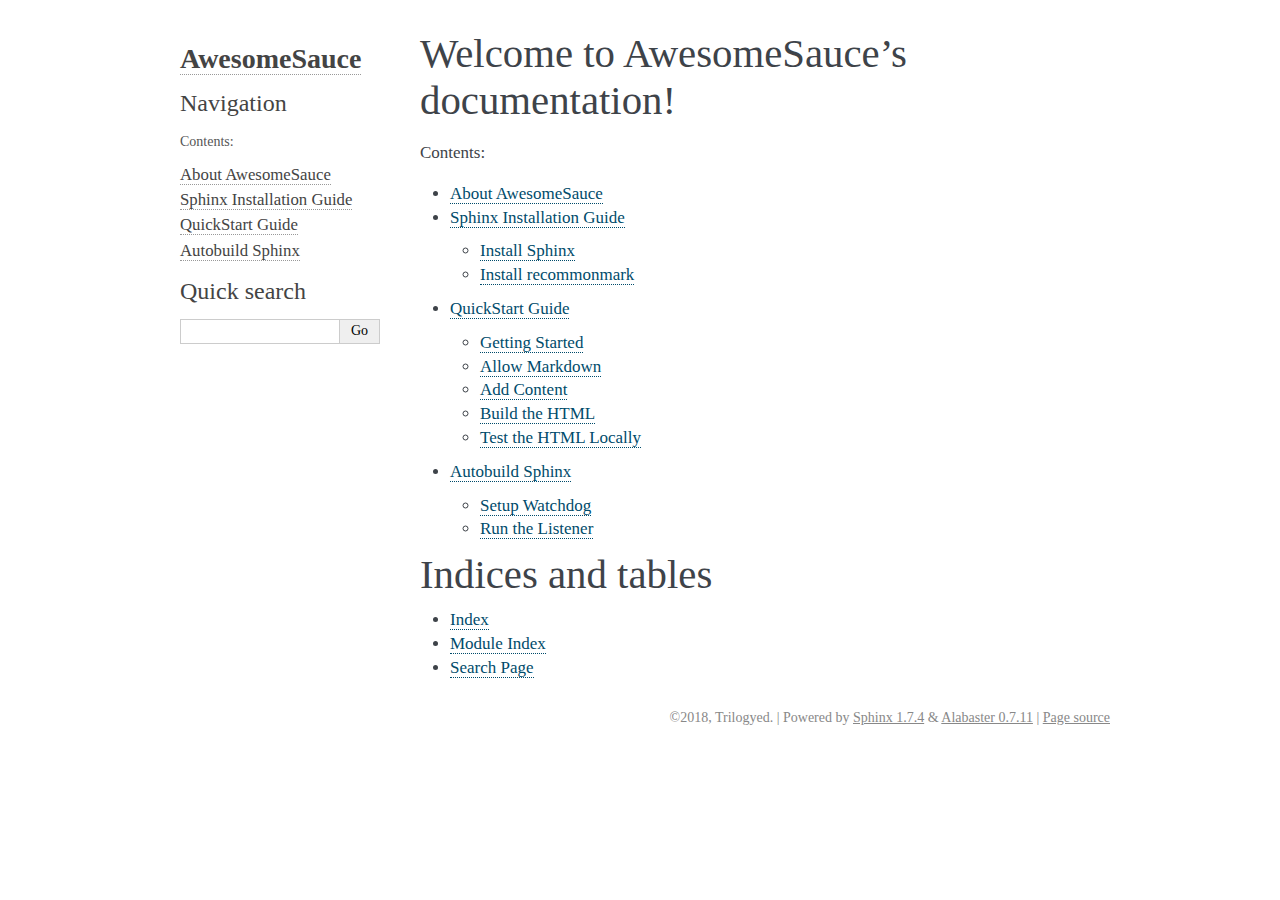
==== _build/html/index.html @ b3349e6d "Switched back to alabster theme" ====
<!DOCTYPE html PUBLIC "-//W3C//DTD XHTML 1.0 Transitional//EN"
  "http://www.w3.org/TR/xhtml1/DTD/xhtml1-transitional.dtd">

<html xmlns="http://www.w3.org/1999/xhtml">
  <head>
    <meta http-equiv="X-UA-Compatible" content="IE=Edge" />
    <meta http-equiv="Content-Type" content="text/html; charset=utf-8" />
    <title>Welcome to AwesomeSauce’s documentation! &#8212; AwesomeSauce 1.0.0 documentation</title>
    <link rel="stylesheet" href="_static/alabaster.css" type="text/css" />
    <link rel="stylesheet" href="_static/pygments.css" type="text/css" />
    <script type="text/javascript" src="_static/documentation_options.js"></script>
    <script type="text/javascript" src="_static/jquery.js"></script>
    <script type="text/javascript" src="_static/underscore.js"></script>
    <script type="text/javascript" src="_static/doctools.js"></script>
    <link rel="index" title="Index" href="genindex.html" />
    <link rel="search" title="Search" href="search.html" />
    <link rel="next" title="About AwesomeSauce" href="README.html" />
   
  <link rel="stylesheet" href="_static/custom.css" type="text/css" />
  
  
  <meta name="viewport" content="width=device-width, initial-scale=0.9, maximum-scale=0.9" />

  </head><body>
  

    <div class="document">
      <div class="documentwrapper">
        <div class="bodywrapper">
          

          <div class="body" role="main">
            
  <div class="section" id="welcome-to-awesomesauce-s-documentation">
<h1>Welcome to AwesomeSauce’s documentation!<a class="headerlink" href="#welcome-to-awesomesauce-s-documentation" title="Permalink to this headline">¶</a></h1>
<div class="toctree-wrapper compound">
<p class="caption"><span class="caption-text">Contents:</span></p>
<ul>
<li class="toctree-l1"><a class="reference internal" href="README.html">About AwesomeSauce</a></li>
<li class="toctree-l1"><a class="reference internal" href="usage/installation.html">Sphinx Installation Guide</a><ul>
<li class="toctree-l2"><a class="reference internal" href="usage/installation.html#install-sphinx">Install Sphinx</a></li>
<li class="toctree-l2"><a class="reference internal" href="usage/installation.html#install-recommonmark">Install recommonmark</a></li>
</ul>
</li>
<li class="toctree-l1"><a class="reference internal" href="usage/quickstart.html">QuickStart Guide</a><ul>
<li class="toctree-l2"><a class="reference internal" href="usage/quickstart.html#getting-started">Getting Started</a></li>
<li class="toctree-l2"><a class="reference internal" href="usage/quickstart.html#allow-markdown">Allow Markdown</a></li>
<li class="toctree-l2"><a class="reference internal" href="usage/quickstart.html#add-content">Add Content</a></li>
<li class="toctree-l2"><a class="reference internal" href="usage/quickstart.html#build-the-html">Build the HTML</a></li>
<li class="toctree-l2"><a class="reference internal" href="usage/quickstart.html#test-the-html-locally">Test the HTML Locally</a></li>
</ul>
</li>
<li class="toctree-l1"><a class="reference internal" href="usage/autobuild.html">Autobuild Sphinx</a><ul>
<li class="toctree-l2"><a class="reference internal" href="usage/autobuild.html#setup-watchdog">Setup Watchdog</a></li>
<li class="toctree-l2"><a class="reference internal" href="usage/autobuild.html#run-the-listener">Run the Listener</a></li>
</ul>
</li>
</ul>
</div>
</div>
<div class="section" id="indices-and-tables">
<h1>Indices and tables<a class="headerlink" href="#indices-and-tables" title="Permalink to this headline">¶</a></h1>
<ul class="simple">
<li><a class="reference internal" href="genindex.html"><span class="std std-ref">Index</span></a></li>
<li><a class="reference internal" href="py-modindex.html"><span class="std std-ref">Module Index</span></a></li>
<li><a class="reference internal" href="search.html"><span class="std std-ref">Search Page</span></a></li>
</ul>
</div>


          </div>
          
        </div>
      </div>
      <div class="sphinxsidebar" role="navigation" aria-label="main navigation">
        <div class="sphinxsidebarwrapper">
<h1 class="logo"><a href="#">AwesomeSauce</a></h1>








<h3>Navigation</h3>
<p class="caption"><span class="caption-text">Contents:</span></p>
<ul>
<li class="toctree-l1"><a class="reference internal" href="README.html">About AwesomeSauce</a></li>
<li class="toctree-l1"><a class="reference internal" href="usage/installation.html">Sphinx Installation Guide</a></li>
<li class="toctree-l1"><a class="reference internal" href="usage/quickstart.html">QuickStart Guide</a></li>
<li class="toctree-l1"><a class="reference internal" href="usage/autobuild.html">Autobuild Sphinx</a></li>
</ul>

<div class="relations">
<h3>Related Topics</h3>
<ul>
  <li><a href="#">Documentation overview</a><ul>
      <li>Next: <a href="README.html" title="next chapter">About AwesomeSauce</a></li>
  </ul></li>
</ul>
</div>
<div id="searchbox" style="display: none" role="search">
  <h3>Quick search</h3>
    <div class="searchformwrapper">
    <form class="search" action="search.html" method="get">
      <input type="text" name="q" />
      <input type="submit" value="Go" />
      <input type="hidden" name="check_keywords" value="yes" />
      <input type="hidden" name="area" value="default" />
    </form>
    </div>
</div>
<script type="text/javascript">$('#searchbox').show(0);</script>
        </div>
      </div>
      <div class="clearer"></div>
    </div>
    <div class="footer">
      &copy;2018, Trilogyed.
      
      |
      Powered by <a href="http://sphinx-doc.org/">Sphinx 1.7.4</a>
      &amp; <a href="https://github.com/bitprophet/alabaster">Alabaster 0.7.11</a>
      
      |
      <a href="_sources/index.rst.txt"
          rel="nofollow">Page source</a>
    </div>

    

    
  </body>
</html>
---- _build/html/_static/alabaster.css ----
@import url("basic.css");

/* -- page layout ----------------------------------------------------------- */

body {
    font-family: Georgia, serif;
    font-size: 17px;
    background-color: #fff;
    color: #000;
    margin: 0;
    padding: 0;
}


div.document {
    width: 940px;
    margin: 30px auto 0 auto;
}

div.documentwrapper {
    float: left;
    width: 100%;
}

div.bodywrapper {
    margin: 0 0 0 220px;
}

div.sphinxsidebar {
    width: 220px;
    font-size: 14px;
    line-height: 1.5;
}

hr {
    border: 1px solid #B1B4B6;
}

div.body {
    background-color: #fff;
    color: #3E4349;
    padding: 0 30px 0 30px;
}

div.body > .section {
    text-align: left;
}

div.footer {
    width: 940px;
    margin: 20px auto 30px auto;
    font-size: 14px;
    color: #888;
    text-align: right;
}

div.footer a {
    color: #888;
}

p.caption {
    font-family: inherit;
    font-size: inherit;
}


div.relations {
    display: none;
}


div.sphinxsidebar a {
    color: #444;
    text-decoration: none;
    border-bottom: 1px dotted #999;
}

div.sphinxsidebar a:hover {
    border-bottom: 1px solid #999;
}

div.sphinxsidebarwrapper {
    padding: 18px 10px;
}

div.sphinxsidebarwrapper p.logo {
    padding: 0;
    margin: -10px 0 0 0px;
    text-align: center;
}

div.sphinxsidebarwrapper h1.logo {
    margin-top: -10px;
    text-align: center;
    margin-bottom: 5px;
    text-align: left;
}

div.sphinxsidebarwrapper h1.logo-name {
    margin-top: 0px;
}

div.sphinxsidebarwrapper p.blurb {
    margin-top: 0;
    font-style: normal;
}

div.sphinxsidebar h3,
div.sphinxsidebar h4 {
    font-family: Georgia, serif;
    color: #444;
    font-size: 24px;
    font-weight: normal;
    margin: 0 0 5px 0;
    padding: 0;
}

div.sphinxsidebar h4 {
    font-size: 20px;
}

div.sphinxsidebar h3 a {
    color: #444;
}

div.sphinxsidebar p.logo a,
div.sphinxsidebar h3 a,
div.sphinxsidebar p.logo a:hover,
div.sphinxsidebar h3 a:hover {
    border: none;
}

div.sphinxsidebar p {
    color: #555;
    margin: 10px 0;
}

div.sphinxsidebar ul {
    margin: 10px 0;
    padding: 0;
    color: #000;
}

div.sphinxsidebar ul li.toctree-l1 > a {
    font-size: 120%;
}

div.sphinxsidebar ul li.toctree-l2 > a {
    font-size: 110%;
}

div.sphinxsidebar input {
    border: 1px solid #CCC;
    font-family: Georgia, serif;
    font-size: 1em;
}

div.sphinxsidebar hr {
    border: none;
    height: 1px;
    color: #AAA;
    background: #AAA;

    text-align: left;
    margin-left: 0;
    width: 50%;
}

/* -- body styles ----------------------------------------------------------- */

a {
    color: #004B6B;
    text-decoration: underline;
}

a:hover {
    color: #6D4100;
    text-decoration: underline;
}

div.body h1,
div.body h2,
div.body h3,
div.body h4,
div.body h5,
div.body h6 {
    font-family: Georgia, serif;
    font-weight: normal;
    margin: 30px 0px 10px 0px;
    padding: 0;
}

div.body h1 { margin-top: 0; padding-top: 0; font-size: 240%; }
div.body h2 { font-size: 180%; }
div.body h3 { font-size: 150%; }
div.body h4 { font-size: 130%; }
div.body h5 { font-size: 100%; }
div.body h6 { font-size: 100%; }

a.headerlink {
    color: #DDD;
    padding: 0 4px;
    text-decoration: none;
}

a.headerlink:hover {
    color: #444;
    background: #EAEAEA;
}

div.body p, div.body dd, div.body li {
    line-height: 1.4em;
}

div.admonition {
    margin: 20px 0px;
    padding: 10px 30px;
    background-color: #EEE;
    border: 1px solid #CCC;
}

div.admonition tt.xref, div.admonition code.xref, div.admonition a tt {
    background-color: #FBFBFB;
    border-bottom: 1px solid #fafafa;
}

div.admonition p.admonition-title {
    font-family: Georgia, serif;
    font-weight: normal;
    font-size: 24px;
    margin: 0 0 10px 0;
    padding: 0;
    line-height: 1;
}

div.admonition p.last {
    margin-bottom: 0;
}

div.highlight {
    background-color: #fff;
}

dt:target, .highlight {
    background: #FAF3E8;
}

div.warning {
    background-color: #FCC;
    border: 1px solid #FAA;
}

div.danger {
    background-color: #FCC;
    border: 1px solid #FAA;
    -moz-box-shadow: 2px 2px 4px #D52C2C;
    -webkit-box-shadow: 2px 2px 4px #D52C2C;
    box-shadow: 2px 2px 4px #D52C2C;
}

div.error {
    background-color: #FCC;
    border: 1px solid #FAA;
    -moz-box-shadow: 2px 2px 4px #D52C2C;
    -webkit-box-shadow: 2px 2px 4px #D52C2C;
    box-shadow: 2px 2px 4px #D52C2C;
}

div.caution {
    background-color: #FCC;
    border: 1px solid #FAA;
}

div.attention {
    background-color: #FCC;
    border: 1px solid #FAA;
}

div.important {
    background-color: #EEE;
    border: 1px solid #CCC;
}

div.note {
    background-color: #EEE;
    border: 1px solid #CCC;
}

div.tip {
    background-color: #EEE;
    border: 1px solid #CCC;
}

div.hint {
    background-color: #EEE;
    border: 1px solid #CCC;
}

div.seealso {
    background-color: #EEE;
    border: 1px solid #CCC;
}

div.topic {
    background-color: #EEE;
}

p.admonition-title {
    display: inline;
}

p.admonition-title:after {
    content: ":";
}

pre, tt, code {
    font-family: 'Consolas', 'Menlo', 'Deja Vu Sans Mono', 'Bitstream Vera Sans Mono', monospace;
    font-size: 0.9em;
}

.hll {
    background-color: #FFC;
    margin: 0 -12px;
    padding: 0 12px;
    display: block;
}

img.screenshot {
}

tt.descname, tt.descclassname, code.descname, code.descclassname {
    font-size: 0.95em;
}

tt.descname, code.descname {
    padding-right: 0.08em;
}

img.screenshot {
    -moz-box-shadow: 2px 2px 4px #EEE;
    -webkit-box-shadow: 2px 2px 4px #EEE;
    box-shadow: 2px 2px 4px #EEE;
}

table.docutils {
    border: 1px solid #888;
    -moz-box-shadow: 2px 2px 4px #EEE;
    -webkit-box-shadow: 2px 2px 4px #EEE;
    box-shadow: 2px 2px 4px #EEE;
}

table.docutils td, table.docutils th {
    border: 1px solid #888;
    padding: 0.25em 0.7em;
}

table.field-list, table.footnote {
    border: none;
    -moz-box-shadow: none;
    -webkit-box-shadow: none;
    box-shadow: none;
}

table.footnote {
    margin: 15px 0;
    width: 100%;
    border: 1px solid #EEE;
    background: #FDFDFD;
    font-size: 0.9em;
}

table.footnote + table.footnote {
    margin-top: -15px;
    border-top: none;
}

table.field-list th {
    padding: 0 0.8em 0 0;
}

table.field-list td {
    padding: 0;
}

table.field-list p {
    margin-bottom: 0.8em;
}

/* Cloned from
 * https://github.com/sphinx-doc/sphinx/commit/ef60dbfce09286b20b7385333d63a60321784e68
 */
.field-name {
    -moz-hyphens: manual;
    -ms-hyphens: manual;
    -webkit-hyphens: manual;
    hyphens: manual;
}

table.footnote td.label {
    width: .1px;
    padding: 0.3em 0 0.3em 0.5em;
}

table.footnote td {
    padding: 0.3em 0.5em;
}

dl {
    margin: 0;
    padding: 0;
}

dl dd {
    margin-left: 30px;
}

blockquote {
    margin: 0 0 0 30px;
    padding: 0;
}

ul, ol {
    /* Matches the 30px from the narrow-screen "li > ul" selector below */
    margin: 10px 0 10px 30px;
    padding: 0;
}

pre {
    background: #EEE;
    padding: 7px 30px;
    margin: 15px 0px;
    line-height: 1.3em;
}

div.viewcode-block:target {
    background: #ffd;
}

dl pre, blockquote pre, li pre {
    margin-left: 0;
    padding-left: 30px;
}

tt, code {
    background-color: #ecf0f3;
    color: #222;
    /* padding: 1px 2px; */
}

tt.xref, code.xref, a tt {
    background-color: #FBFBFB;
    border-bottom: 1px solid #fff;
}

a.reference {
    text-decoration: none;
    border-bottom: 1px dotted #004B6B;
}

/* Don't put an underline on images */
a.image-reference, a.image-reference:hover {
    border-bottom: none;
}

a.reference:hover {
    border-bottom: 1px solid #6D4100;
}

a.footnote-reference {
    text-decoration: none;
    font-size: 0.7em;
    vertical-align: top;
    border-bottom: 1px dotted #004B6B;
}

a.footnote-reference:hover {
    border-bottom: 1px solid #6D4100;
}

a:hover tt, a:hover code {
    background: #EEE;
}


@media screen and (max-width: 870px) {

    div.sphinxsidebar {
    	display: none;
    }

    div.document {
       width: 100%;

    }

    div.documentwrapper {
    	margin-left: 0;
    	margin-top: 0;
    	margin-right: 0;
    	margin-bottom: 0;
    }

    div.bodywrapper {
    	margin-top: 0;
    	margin-right: 0;
    	margin-bottom: 0;
    	margin-left: 0;
    }

    ul {
    	margin-left: 0;
    }

	li > ul {
        /* Matches the 30px from the "ul, ol" selector above */
		margin-left: 30px;
	}

    .document {
    	width: auto;
    }

    .footer {
    	width: auto;
    }

    .bodywrapper {
    	margin: 0;
    }

    .footer {
    	width: auto;
    }

    .github {
        display: none;
    }



}



@media screen and (max-width: 875px) {

    body {
        margin: 0;
        padding: 20px 30px;
    }

    div.documentwrapper {
        float: none;
        background: #fff;
    }

    div.sphinxsidebar {
        display: block;
        float: none;
        width: 102.5%;
        margin: 50px -30px -20px -30px;
        padding: 10px 20px;
        background: #333;
        color: #FFF;
    }

    div.sphinxsidebar h3, div.sphinxsidebar h4, div.sphinxsidebar p,
    div.sphinxsidebar h3 a {
        color: #fff;
    }

    div.sphinxsidebar a {
        color: #AAA;
    }

    div.sphinxsidebar p.logo {
        display: none;
    }

    div.document {
        width: 100%;
        margin: 0;
    }

    div.footer {
        display: none;
    }

    div.bodywrapper {
        margin: 0;
    }

    div.body {
        min-height: 0;
        padding: 0;
    }

    .rtd_doc_footer {
        display: none;
    }

    .document {
        width: auto;
    }

    .footer {
        width: auto;
    }

    .footer {
        width: auto;
    }

    .github {
        display: none;
    }
}


/* misc. */

.revsys-inline {
    display: none!important;
}

/* Make nested-list/multi-paragraph items look better in Releases changelog
 * pages. Without this, docutils' magical list fuckery causes inconsistent
 * formatting between different release sub-lists.
 */
div#changelog > div.section > ul > li > p:only-child {
    margin-bottom: 0;
}

/* Hide fugly table cell borders in ..bibliography:: directive output */
table.docutils.citation, table.docutils.citation td, table.docutils.citation th {
  border: none;
  /* Below needed in some edge cases; if not applied, bottom shadows appear */
  -moz-box-shadow: none;
  -webkit-box-shadow: none;
  box-shadow: none;
}


/* relbar */

.related {
    line-height: 30px;
    width: 100%;
    font-size: 0.9rem;
}

.related.top {
    border-bottom: 1px solid #EEE;
    margin-bottom: 20px;
}

.related.bottom {
    border-top: 1px solid #EEE;
}

.related ul {
    padding: 0;
    margin: 0;
    list-style: none;
}

.related li {
    display: inline;
}

nav#rellinks {
    float: right;
}

nav#rellinks li+li:before {
    content: "|";
}

nav#breadcrumbs li+li:before {
    content: "\00BB";
}

/* Hide certain items when printing */
@media print {
    div.related {
        display: none;
    }
}
---- _build/html/_static/pygments.css ----
.highlight .hll { background-color: #ffffcc }
.highlight  { background: #eeffcc; }
.highlight .c { color: #408090; font-style: italic } /* Comment */
.highlight .err { border: 1px solid #FF0000 } /* Error */
.highlight .k { color: #007020; font-weight: bold } /* Keyword */
.highlight .o { color: #666666 } /* Operator */
.highlight .ch { color: #408090; font-style: italic } /* Comment.Hashbang */
.highlight .cm { color: #408090; font-style: italic } /* Comment.Multiline */
.highlight .cp { color: #007020 } /* Comment.Preproc */
.highlight .cpf { color: #408090; font-style: italic } /* Comment.PreprocFile */
.highlight .c1 { color: #408090; font-style: italic } /* Comment.Single */
.highlight .cs { color: #408090; background-color: #fff0f0 } /* Comment.Special */
.highlight .gd { color: #A00000 } /* Generic.Deleted */
.highlight .ge { font-style: italic } /* Generic.Emph */
.highlight .gr { color: #FF0000 } /* Generic.Error */
.highlight .gh { color: #000080; font-weight: bold } /* Generic.Heading */
.highlight .gi { color: #00A000 } /* Generic.Inserted */
.highlight .go { color: #333333 } /* Generic.Output */
.highlight .gp { color: #c65d09; font-weight: bold } /* Generic.Prompt */
.highlight .gs { font-weight: bold } /* Generic.Strong */
.highlight .gu { color: #800080; font-weight: bold } /* Generic.Subheading */
.highlight .gt { color: #0044DD } /* Generic.Traceback */
.highlight .kc { color: #007020; font-weight: bold } /* Keyword.Constant */
.highlight .kd { color: #007020; font-weight: bold } /* Keyword.Declaration */
.highlight .kn { color: #007020; font-weight: bold } /* Keyword.Namespace */
.highlight .kp { color: #007020 } /* Keyword.Pseudo */
.highlight .kr { color: #007020; font-weight: bold } /* Keyword.Reserved */
.highlight .kt { color: #902000 } /* Keyword.Type */
.highlight .m { color: #208050 } /* Literal.Number */
.highlight .s { color: #4070a0 } /* Literal.String */
.highlight .na { color: #4070a0 } /* Name.Attribute */
.highlight .nb { color: #007020 } /* Name.Builtin */
.highlight .nc { color: #0e84b5; font-weight: bold } /* Name.Class */
.highlight .no { color: #60add5 } /* Name.Constant */
.highlight .nd { color: #555555; font-weight: bold } /* Name.Decorator */
.highlight .ni { color: #d55537; font-weight: bold } /* Name.Entity */
.highlight .ne { color: #007020 } /* Name.Exception */
.highlight .nf { color: #06287e } /* Name.Function */
.highlight .nl { color: #002070; font-weight: bold } /* Name.Label */
.highlight .nn { color: #0e84b5; font-weight: bold } /* Name.Namespace */
.highlight .nt { color: #062873; font-weight: bold } /* Name.Tag */
.highlight .nv { color: #bb60d5 } /* Name.Variable */
.highlight .ow { color: #007020; font-weight: bold } /* Operator.Word */
.highlight .w { color: #bbbbbb } /* Text.Whitespace */
.highlight .mb { color: #208050 } /* Literal.Number.Bin */
.highlight .mf { color: #208050 } /* Literal.Number.Float */
.highlight .mh { color: #208050 } /* Literal.Number.Hex */
.highlight .mi { color: #208050 } /* Literal.Number.Integer */
.highlight .mo { color: #208050 } /* Literal.Number.Oct */
.highlight .sa { color: #4070a0 } /* Literal.String.Affix */
.highlight .sb { color: #4070a0 } /* Literal.String.Backtick */
.highlight .sc { color: #4070a0 } /* Literal.String.Char */
.highlight .dl { color: #4070a0 } /* Literal.String.Delimiter */
.highlight .sd { color: #4070a0; font-style: italic } /* Literal.String.Doc */
.highlight .s2 { color: #4070a0 } /* Literal.String.Double */
.highlight .se { color: #4070a0; font-weight: bold } /* Literal.String.Escape */
.highlight .sh { color: #4070a0 } /* Literal.String.Heredoc */
.highlight .si { color: #70a0d0; font-style: italic } /* Literal.String.Interpol */
.highlight .sx { color: #c65d09 } /* Literal.String.Other */
.highlight .sr { color: #235388 } /* Literal.String.Regex */
.highlight .s1 { color: #4070a0 } /* Literal.String.Single */
.highlight .ss { color: #517918 } /* Literal.String.Symbol */
.highlight .bp { color: #007020 } /* Name.Builtin.Pseudo */
.highlight .fm { color: #06287e } /* Name.Function.Magic */
.highlight .vc { color: #bb60d5 } /* Name.Variable.Class */
.highlight .vg { color: #bb60d5 } /* Name.Variable.Global */
.highlight .vi { color: #bb60d5 } /* Name.Variable.Instance */
.highlight .vm { color: #bb60d5 } /* Name.Variable.Magic */
.highlight .il { color: #208050 } /* Literal.Number.Integer.Long */
---- _build/html/_static/custom.css ----
/* This file intentionally left blank. */
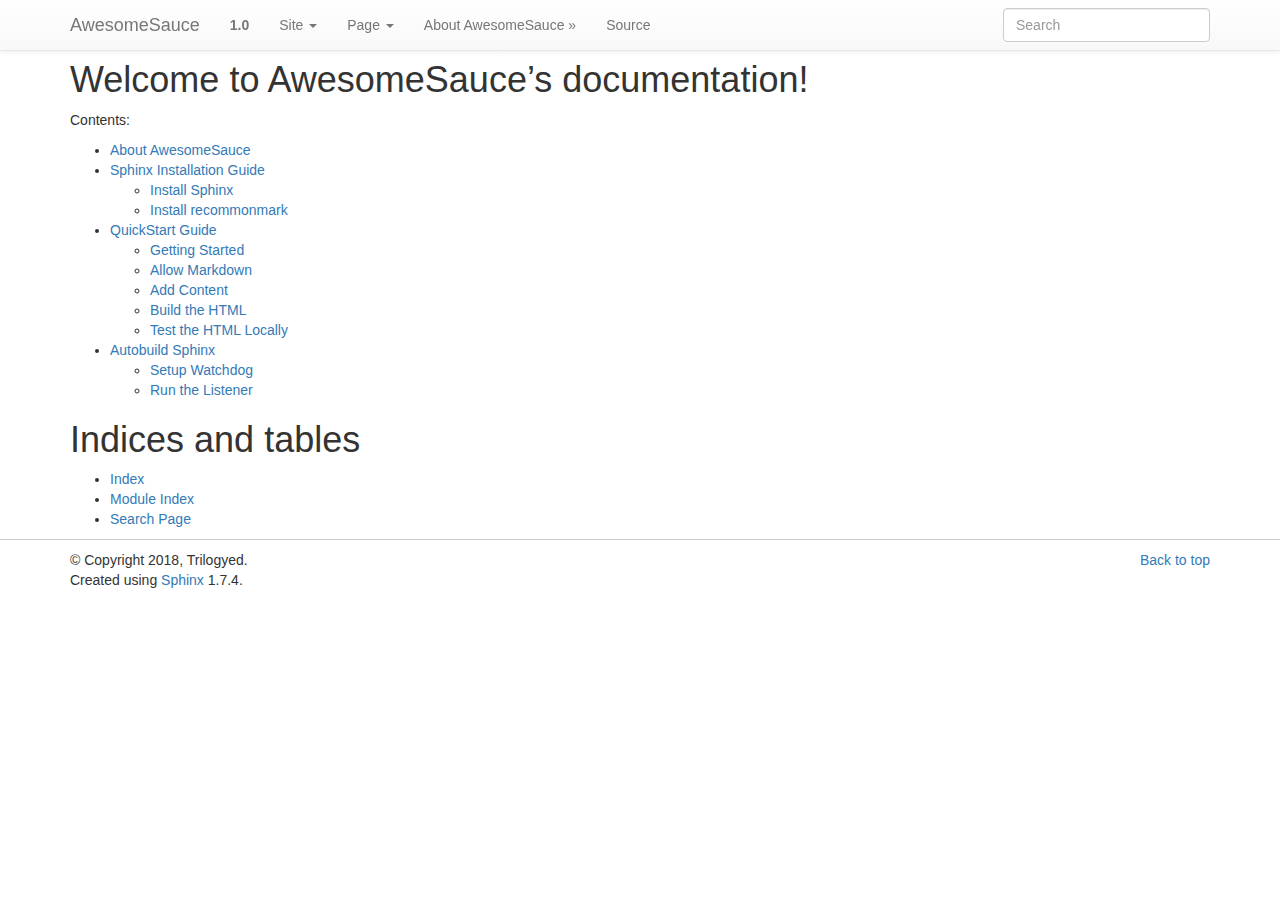
==== commit af9c4ce5: "Switched to bootstrap theme" ====
--- a/_build/html/index.html
+++ b/_build/html/index.html
@@ -1,37 +1,120 @@
-
-<!DOCTYPE html PUBLIC "-//W3C//DTD XHTML 1.0 Transitional//EN"
-  "http://www.w3.org/TR/xhtml1/DTD/xhtml1-transitional.dtd">
+<!DOCTYPE html>
 
 <html xmlns="http://www.w3.org/1999/xhtml">
   <head>
     <meta http-equiv="X-UA-Compatible" content="IE=Edge" />
     <meta http-equiv="Content-Type" content="text/html; charset=utf-8" />
     <title>Welcome to AwesomeSauce’s documentation! &#8212; AwesomeSauce 1.0.0 documentation</title>
-    <link rel="stylesheet" href="_static/alabaster.css" type="text/css" />
+    <link rel="stylesheet" href="_static/bootstrap-sphinx.css" type="text/css" />
     <link rel="stylesheet" href="_static/pygments.css" type="text/css" />
     <script type="text/javascript" src="_static/documentation_options.js"></script>
     <script type="text/javascript" src="_static/jquery.js"></script>
     <script type="text/javascript" src="_static/underscore.js"></script>
     <script type="text/javascript" src="_static/doctools.js"></script>
+    <script type="text/javascript" src="_static/js/jquery-1.11.0.min.js"></script>
+    <script type="text/javascript" src="_static/js/jquery-fix.js"></script>
+    <script type="text/javascript" src="_static/bootstrap-3.3.7/js/bootstrap.min.js"></script>
+    <script type="text/javascript" src="_static/bootstrap-sphinx.js"></script>
     <link rel="index" title="Index" href="genindex.html" />
     <link rel="search" title="Search" href="search.html" />
     <link rel="next" title="About AwesomeSauce" href="README.html" />
-   
-  <link rel="stylesheet" href="_static/custom.css" type="text/css" />
-  
-  
-  <meta name="viewport" content="width=device-width, initial-scale=0.9, maximum-scale=0.9" />
+<meta charset='utf-8'>
+<meta http-equiv='X-UA-Compatible' content='IE=edge,chrome=1'>
+<meta name='viewport' content='width=device-width, initial-scale=1.0, maximum-scale=1'>
+<meta name="apple-mobile-web-app-capable" content="yes">
 
   </head><body>
-  
 
-    <div class="document">
-      <div class="documentwrapper">
-        <div class="bodywrapper">
+  <div id="navbar" class="navbar navbar-default navbar-fixed-top">
+    <div class="container">
+      <div class="navbar-header">
+        <!-- .btn-navbar is used as the toggle for collapsed navbar content -->
+        <button type="button" class="navbar-toggle" data-toggle="collapse" data-target=".nav-collapse">
+          <span class="icon-bar"></span>
+          <span class="icon-bar"></span>
+          <span class="icon-bar"></span>
+        </button>
+        <a class="navbar-brand" href="#">
+          AwesomeSauce</a>
+        <span class="navbar-text navbar-version pull-left"><b>1.0</b></span>
+      </div>
+
+        <div class="collapse navbar-collapse nav-collapse">
+          <ul class="nav navbar-nav">
+            
+            
+              <li class="dropdown globaltoc-container">
+  <a role="button"
+     id="dLabelGlobalToc"
+     data-toggle="dropdown"
+     data-target="#"
+     href="#">Site <b class="caret"></b></a>
+  <ul class="dropdown-menu globaltoc"
+      role="menu"
+      aria-labelledby="dLabelGlobalToc"><p class="caption"><span class="caption-text">Contents:</span></p>
+<ul>
+<li class="toctree-l1"><a class="reference internal" href="README.html">About AwesomeSauce</a></li>
+<li class="toctree-l1"><a class="reference internal" href="usage/installation.html">Sphinx Installation Guide</a></li>
+<li class="toctree-l1"><a class="reference internal" href="usage/quickstart.html">QuickStart Guide</a></li>
+<li class="toctree-l1"><a class="reference internal" href="usage/autobuild.html">Autobuild Sphinx</a></li>
+</ul>
+</ul>
+</li>
+              
+                <li class="dropdown">
+  <a role="button"
+     id="dLabelLocalToc"
+     data-toggle="dropdown"
+     data-target="#"
+     href="#">Page <b class="caret"></b></a>
+  <ul class="dropdown-menu localtoc"
+      role="menu"
+      aria-labelledby="dLabelLocalToc"><ul>
+<li><a class="reference internal" href="#">Welcome to AwesomeSauce’s documentation!</a></li>
+<li><a class="reference internal" href="#indices-and-tables">Indices and tables</a></li>
+</ul>
+</ul>
+</li>
+              
+            
+            
+              
+                
+  <li>
+    <a href="README.html" title="Next Chapter: About AwesomeSauce"><span class="glyphicon glyphicon-chevron-right visible-sm"></span><span class="hidden-sm hidden-tablet">About AwesomeSauce &raquo;</span>
+    </a>
+  </li>
+              
+            
+            
+            
+            
+              <li class="hidden-sm">
+<div id="sourcelink">
+  <a href="_sources/index.rst.txt"
+     rel="nofollow">Source</a>
+</div></li>
+            
+          </ul>
+
           
+            
+<form class="navbar-form navbar-right" action="search.html" method="get">
+ <div class="form-group">
+  <input type="text" name="q" class="form-control" placeholder="Search" />
+ </div>
+  <input type="hidden" name="check_keywords" value="yes" />
+  <input type="hidden" name="area" value="default" />
+</form>
+          
+        </div>
+    </div>
+  </div>
 
-          <div class="body" role="main">
-            
+<div class="container">
+  <div class="row">
+    <div class="col-md-12 content">
+      
   <div class="section" id="welcome-to-awesomesauce-s-documentation">
 <h1>Welcome to AwesomeSauce’s documentation!<a class="headerlink" href="#welcome-to-awesomesauce-s-documentation" title="Permalink to this headline">¶</a></h1>
 <div class="toctree-wrapper compound">
@@ -69,68 +152,21 @@
 </div>
 
 
-          </div>
-          
-        </div>
-      </div>
-      <div class="sphinxsidebar" role="navigation" aria-label="main navigation">
-        <div class="sphinxsidebarwrapper">
-<h1 class="logo"><a href="#">AwesomeSauce</a></h1>
-
-
-
-
-
-
-
-
-<h3>Navigation</h3>
-<p class="caption"><span class="caption-text">Contents:</span></p>
-<ul>
-<li class="toctree-l1"><a class="reference internal" href="README.html">About AwesomeSauce</a></li>
-<li class="toctree-l1"><a class="reference internal" href="usage/installation.html">Sphinx Installation Guide</a></li>
-<li class="toctree-l1"><a class="reference internal" href="usage/quickstart.html">QuickStart Guide</a></li>
-<li class="toctree-l1"><a class="reference internal" href="usage/autobuild.html">Autobuild Sphinx</a></li>
-</ul>
-
-<div class="relations">
-<h3>Related Topics</h3>
-<ul>
-  <li><a href="#">Documentation overview</a><ul>
-      <li>Next: <a href="README.html" title="next chapter">About AwesomeSauce</a></li>
-  </ul></li>
-</ul>
+    </div>
+      
+  </div>
 </div>
-<div id="searchbox" style="display: none" role="search">
-  <h3>Quick search</h3>
-    <div class="searchformwrapper">
-    <form class="search" action="search.html" method="get">
-      <input type="text" name="q" />
-      <input type="submit" value="Go" />
-      <input type="hidden" name="check_keywords" value="yes" />
-      <input type="hidden" name="area" value="default" />
-    </form>
-    </div>
-</div>
-<script type="text/javascript">$('#searchbox').show(0);</script>
-        </div>
-      </div>
-      <div class="clearer"></div>
-    </div>
-    <div class="footer">
-      &copy;2018, Trilogyed.
+<footer class="footer">
+  <div class="container">
+    <p class="pull-right">
+      <a href="#">Back to top</a>
       
-      |
-      Powered by <a href="http://sphinx-doc.org/">Sphinx 1.7.4</a>
-      &amp; <a href="https://github.com/bitprophet/alabaster">Alabaster 0.7.11</a>
-      
-      |
-      <a href="_sources/index.rst.txt"
-          rel="nofollow">Page source</a>
-    </div>
-
-    
-
-    
+    </p>
+    <p>
+        &copy; Copyright 2018, Trilogyed.<br/>
+      Created using <a href="http://sphinx-doc.org/">Sphinx</a> 1.7.4.<br/>
+    </p>
+  </div>
+</footer>
   </body>
 </html>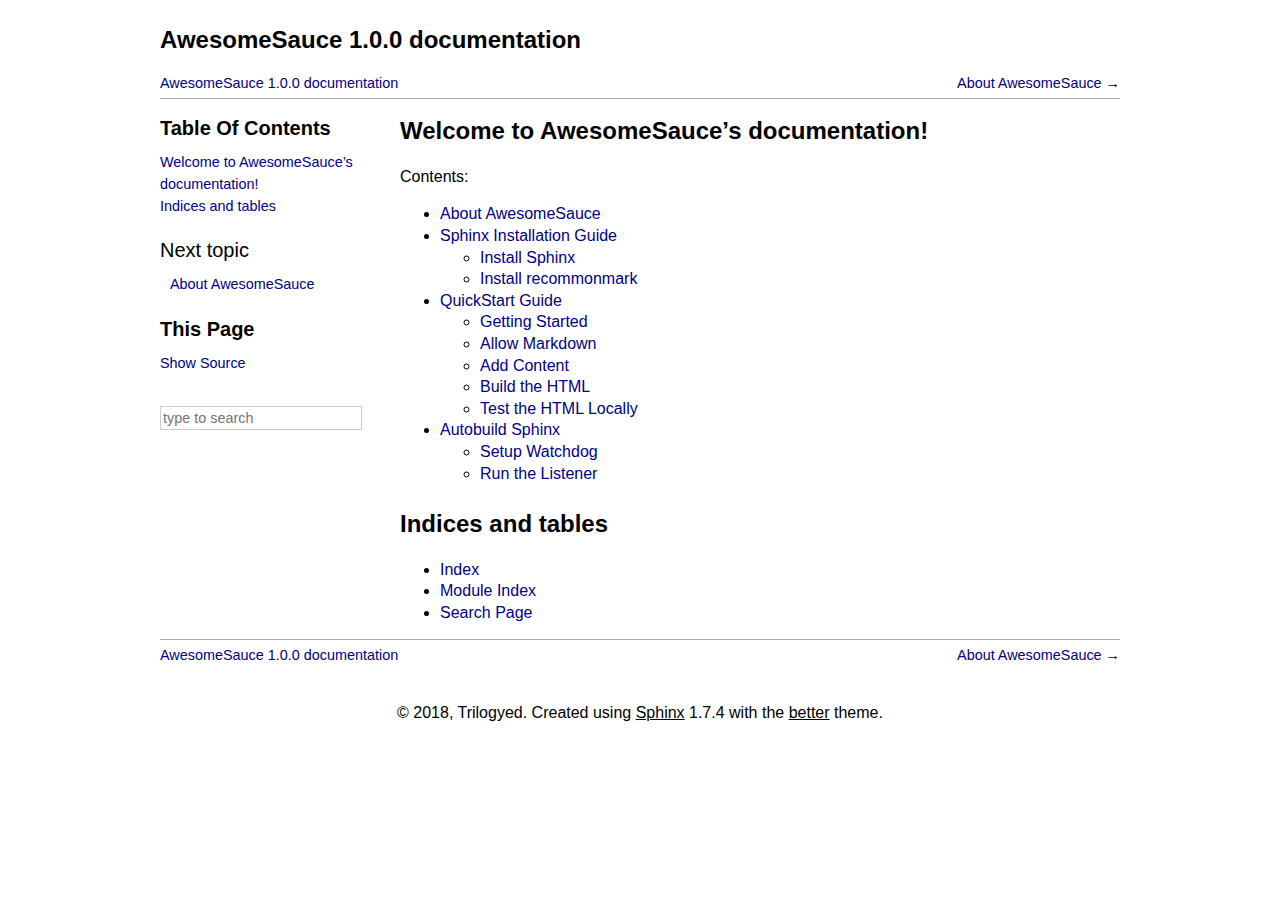
==== commit d9c88a2b: "Changed theme to Better-Sphinx-Theme" ====
--- a/_build/html/index.html
+++ b/_build/html/index.html
@@ -1,120 +1,47 @@
-<!DOCTYPE html>
+
+<!DOCTYPE html PUBLIC "-//W3C//DTD XHTML 1.0 Transitional//EN"
+  "http://www.w3.org/TR/xhtml1/DTD/xhtml1-transitional.dtd">
 
 <html xmlns="http://www.w3.org/1999/xhtml">
   <head>
     <meta http-equiv="X-UA-Compatible" content="IE=Edge" />
     <meta http-equiv="Content-Type" content="text/html; charset=utf-8" />
     <title>Welcome to AwesomeSauce’s documentation! &#8212; AwesomeSauce 1.0.0 documentation</title>
-    <link rel="stylesheet" href="_static/bootstrap-sphinx.css" type="text/css" />
+    <link rel="stylesheet" href="_static/better.css" type="text/css" />
     <link rel="stylesheet" href="_static/pygments.css" type="text/css" />
     <script type="text/javascript" src="_static/documentation_options.js"></script>
     <script type="text/javascript" src="_static/jquery.js"></script>
     <script type="text/javascript" src="_static/underscore.js"></script>
     <script type="text/javascript" src="_static/doctools.js"></script>
-    <script type="text/javascript" src="_static/js/jquery-1.11.0.min.js"></script>
-    <script type="text/javascript" src="_static/js/jquery-fix.js"></script>
-    <script type="text/javascript" src="_static/bootstrap-3.3.7/js/bootstrap.min.js"></script>
-    <script type="text/javascript" src="_static/bootstrap-sphinx.js"></script>
     <link rel="index" title="Index" href="genindex.html" />
     <link rel="search" title="Search" href="search.html" />
     <link rel="next" title="About AwesomeSauce" href="README.html" />
-<meta charset='utf-8'>
-<meta http-equiv='X-UA-Compatible' content='IE=edge,chrome=1'>
-<meta name='viewport' content='width=device-width, initial-scale=1.0, maximum-scale=1'>
-<meta name="apple-mobile-web-app-capable" content="yes">
+  <meta name="viewport" content="width=device-width, initial-scale=1, maximum-scale=1">
+  </head><body>
+    <header id="pageheader"><h1><a href="# ">
+        AwesomeSauce 1.0.0 documentation
+    </a></h1></header>
+  <div class="related top">
+  <nav id="rellinks">
+    <ul>
+        <li>
+          <a href="README.html" title="Next document">About AwesomeSauce</a>
+          &rarr;
+        </li>
+    </ul>
+  </nav>
+  <nav id="breadcrumbs">
+    <ul>
+      <li><a href="#">AwesomeSauce 1.0.0 documentation</a></li> 
+    </ul>
+  </nav>
+  </div>  
 
-  </head><body>
-
-  <div id="navbar" class="navbar navbar-default navbar-fixed-top">
-    <div class="container">
-      <div class="navbar-header">
-        <!-- .btn-navbar is used as the toggle for collapsed navbar content -->
-        <button type="button" class="navbar-toggle" data-toggle="collapse" data-target=".nav-collapse">
-          <span class="icon-bar"></span>
-          <span class="icon-bar"></span>
-          <span class="icon-bar"></span>
-        </button>
-        <a class="navbar-brand" href="#">
-          AwesomeSauce</a>
-        <span class="navbar-text navbar-version pull-left"><b>1.0</b></span>
-      </div>
-
-        <div class="collapse navbar-collapse nav-collapse">
-          <ul class="nav navbar-nav">
+    <div class="document">
+      <div class="documentwrapper">
+        <div class="bodywrapper">
+          <div class="body" role="main">
             
-            
-              <li class="dropdown globaltoc-container">
-  <a role="button"
-     id="dLabelGlobalToc"
-     data-toggle="dropdown"
-     data-target="#"
-     href="#">Site <b class="caret"></b></a>
-  <ul class="dropdown-menu globaltoc"
-      role="menu"
-      aria-labelledby="dLabelGlobalToc"><p class="caption"><span class="caption-text">Contents:</span></p>
-<ul>
-<li class="toctree-l1"><a class="reference internal" href="README.html">About AwesomeSauce</a></li>
-<li class="toctree-l1"><a class="reference internal" href="usage/installation.html">Sphinx Installation Guide</a></li>
-<li class="toctree-l1"><a class="reference internal" href="usage/quickstart.html">QuickStart Guide</a></li>
-<li class="toctree-l1"><a class="reference internal" href="usage/autobuild.html">Autobuild Sphinx</a></li>
-</ul>
-</ul>
-</li>
-              
-                <li class="dropdown">
-  <a role="button"
-     id="dLabelLocalToc"
-     data-toggle="dropdown"
-     data-target="#"
-     href="#">Page <b class="caret"></b></a>
-  <ul class="dropdown-menu localtoc"
-      role="menu"
-      aria-labelledby="dLabelLocalToc"><ul>
-<li><a class="reference internal" href="#">Welcome to AwesomeSauce’s documentation!</a></li>
-<li><a class="reference internal" href="#indices-and-tables">Indices and tables</a></li>
-</ul>
-</ul>
-</li>
-              
-            
-            
-              
-                
-  <li>
-    <a href="README.html" title="Next Chapter: About AwesomeSauce"><span class="glyphicon glyphicon-chevron-right visible-sm"></span><span class="hidden-sm hidden-tablet">About AwesomeSauce &raquo;</span>
-    </a>
-  </li>
-              
-            
-            
-            
-            
-              <li class="hidden-sm">
-<div id="sourcelink">
-  <a href="_sources/index.rst.txt"
-     rel="nofollow">Source</a>
-</div></li>
-            
-          </ul>
-
-          
-            
-<form class="navbar-form navbar-right" action="search.html" method="get">
- <div class="form-group">
-  <input type="text" name="q" class="form-control" placeholder="Search" />
- </div>
-  <input type="hidden" name="check_keywords" value="yes" />
-  <input type="hidden" name="area" value="default" />
-</form>
-          
-        </div>
-    </div>
-  </div>
-
-<div class="container">
-  <div class="row">
-    <div class="col-md-12 content">
-      
   <div class="section" id="welcome-to-awesomesauce-s-documentation">
 <h1>Welcome to AwesomeSauce’s documentation!<a class="headerlink" href="#welcome-to-awesomesauce-s-documentation" title="Permalink to this headline">¶</a></h1>
 <div class="toctree-wrapper compound">
@@ -152,21 +79,61 @@
 </div>
 
 
+          </div>
+        </div>
+      </div>
+      <div class="sphinxsidebar" role="navigation" aria-label="main navigation">
+        <div class="sphinxsidebarwrapper">
+  <h3><a href="#">Table Of Contents</a></h3>
+  <ul>
+<li><a class="reference internal" href="#">Welcome to AwesomeSauce’s documentation!</a></li>
+<li><a class="reference internal" href="#indices-and-tables">Indices and tables</a></li>
+</ul>
+
+  <h4>Next topic</h4>
+  <p class="topless"><a href="README.html"
+                        title="next chapter">About AwesomeSauce</a></p>
+  <div role="note" aria-label="source link">
+    <h3>This Page</h3>
+    <ul class="this-page-menu">
+      <li><a href="_sources/index.rst.txt"
+            rel="nofollow">Show Source</a></li>
+    </ul>
+   </div>
+<form class="search" action="search.html" method="get">
+  <input type="text" name="q"
+   placeholder="type to search" />
+  <input type="hidden" name="check_keywords" value="yes" />
+  <input type="hidden" name="area" value="default" />
+</form>
+<script type="text/javascript">$('#searchbox').show(0);</script>
+        </div>
+      </div>
+      <div class="clearer"></div>
     </div>
-      
+  <div class="related bottom">
+  <nav id="rellinks">
+    <ul>
+        <li>
+          <a href="README.html" title="Next document">About AwesomeSauce</a>
+          &rarr;
+        </li>
+    </ul>
+  </nav>
+  <nav id="breadcrumbs">
+    <ul>
+      <li><a href="#">AwesomeSauce 1.0.0 documentation</a></li> 
+    </ul>
+  </nav>
   </div>
-</div>
-<footer class="footer">
-  <div class="container">
-    <p class="pull-right">
-      <a href="#">Back to top</a>
-      
-    </p>
-    <p>
-        &copy; Copyright 2018, Trilogyed.<br/>
-      Created using <a href="http://sphinx-doc.org/">Sphinx</a> 1.7.4.<br/>
-    </p>
-  </div>
-</footer>
+  <footer id="pagefooter">&copy; 2018, Trilogyed.
+      Created using <a href="http://sphinx-doc.org/">Sphinx</a>
+      1.7.4
+        with the <a href="http://github.com/irskep/sphinx-better-theme">
+          better</a> theme.
+
+  </footer>
+
+  
   </body>
 </html>--- a/_build/html/_static/better.css
+++ b/_build/html/_static/better.css
@@ -0,0 +1,314 @@
+@import url("better_basic.css");
+
+
+
+
+/* main styles */
+
+body {
+    font-family: "Helvetica Neue", Helvetica, Arial, sans-serif;
+    font-size: 100%;
+    color: #000000;
+    margin: 0;
+    padding: 0;
+    line-height: 135%;
+}
+
+a {
+    color: #008;
+    text-decoration: none;
+}
+
+a:visited {
+    color: #208;
+    text-decoration: none;
+}
+
+a:hover {
+    text-decoration: underline;
+}
+
+a.toc-backref {
+    color: #000000;
+}
+
+p {
+    margin: 1rem 0;
+}
+
+h1, h2, h3, h4, h5, h6 {
+    margin-top: 1em;
+    margin-bottom: 0.5em;
+    color: #000000;
+    line-height: 135%;
+}
+
+.body .section:first-child > :first-child,
+.sphinxsidebarwrapper > :first-child,
+.sphinxsidebar .search:first-child
+{
+    margin-top: 1rem;
+}
+
+h1 { font-size: 1.5rem; font-weight: bold; }
+h2 { font-size: 1.5rem; font-weight: normal; }
+h3 { font-size: 1.25rem; font-weight: bold; }
+h4 { font-size: 1.25rem; font-weight: normal; }
+h5 { font-size: 1rem; font-weight: bold; }
+h6 { font-size: 1rem; font-weight: normal; }
+
+/* page-level layout of containers */
+
+header#pageheader, footer#pagefooter, .related, .document {
+    width: 100%;
+    max-width: 60rem;
+    margin: auto;
+}
+
+.documentwrapper {
+    float: left;
+    width: 100%;
+}
+
+.bodywrapper {
+    margin: 0 0 0 15rem;
+}
+
+footer#pagefooter, footer#pagefooter a {
+    color: #000000;
+}
+
+
+footer#pagefooter {
+    padding-top: 2rem;
+    padding-bottom: 2rem;
+    text-align: center;
+}
+
+footer#pagefooter a {
+    text-decoration: underline;
+}
+
+/* header styles */
+
+body > header h1 a, body > header h1 a:visited {
+    color: #000000;
+}
+
+a.headerlink {
+    font-size: 0.8em;
+    padding: 0 4px 0 4px;
+    text-decoration: none;
+}
+
+/* code styles */
+
+pre, tt {
+    background-color: #eee;
+    color: #333;
+}
+
+pre {
+    font-family: Monaco, Consolas, "Lucida Console", monospace;
+    margin: 1rem -5px;
+    padding: 5px;
+    border-left: none;
+    border-right: none;
+    font-size: 0.8rem;
+    line-height: 1rem;
+}
+
+tt {
+    padding: 0 1px 0 1px;
+    font-family: Consolas, Monaco, monospace;
+}
+
+/* API doc styles */
+
+dl.function,
+dl.class,
+dl.method,
+dl.attribute,
+dl.data,
+dl.classmethod {
+    margin-bottom: 2rem;
+}
+
+/* relbar */
+
+.related {
+    line-height: 30px;
+    width: 100%;
+    font-size: 0.9rem;
+}
+
+.related.top {
+    border-bottom: 1px solid #aaa;
+}
+
+.related.bottom {
+    border-top: 1px solid #aaa;
+}
+
+.related ul {
+    padding: 0;
+    margin: 0;
+    list-style: none;
+}
+
+.related li {
+    display: inline;
+}
+
+nav#rellinks {
+    float: right;
+}
+
+nav#rellinks li+li:before {
+    content: "|";
+}
+
+nav#breadcrumbs li+li:before {
+    content: "\00BB";
+}
+
+/* sidebar */
+
+.sphinxsidebarwrapper {
+    padding: 0 1rem 0 0;
+}
+
+.sphinxsidebar {
+    width: 15rem;
+    margin-left: -100%;
+    font-size: 0.9rem;
+    float: left;
+}
+
+.sphinxsidebar h3 a {
+    color: #000000;
+}
+
+.sphinxsidebar p.topless {
+    margin: 5px 10px 10px 10px;
+}
+
+.sphinxsidebar ul {
+    margin: 0;
+    padding: 0;
+    margin-bottom: 1rem;
+    list-style: none;
+}
+
+.sphinxsidebar ul ul,
+.sphinxsidebar ul.want-points {
+    margin-left: 20px;
+    list-style: square;
+}
+
+.sphinxsidebar ul ul {
+    margin-top: 0;
+    margin-bottom: 0;
+}
+
+.sphinxsidebar input {
+    box-sizing: border-box;
+    -moz-box-sizing: border-box;
+    -webkit-box-sizing: border-box;
+    height: 1.5rem;
+    font-size: 0.9rem;
+    margin: 0;
+
+    background-color: white;
+    border: 1px solid #ccc;
+    color: #555;
+}
+
+.sphinxsidebar .search {
+    margin-top: 2rem;
+}
+
+.sphinxsidebar .search input[type=text] {
+    width: 90%;
+    display: inline-block;
+}
+
+.sphinxsidebar .search input[type=submit] {
+    width: 4rem;
+    display: inline-block;
+}
+
+/* paragraph-level markup */
+
+.admonition p.admonition-title + p {
+    display: inline;
+}
+
+.admonition p {
+    margin-bottom: 5px;
+}
+
+.admonition pre {
+    margin-bottom: 5px;
+}
+
+.admonition ul, .admonition ol {
+    margin-bottom: 5px;
+}
+
+p.admonition-title {
+    display: inline;
+    margin-right: 0;
+}
+
+p.admonition-title:after {
+    content: ":";
+}
+
+.note {
+    background-color: #eee;
+    border: 1px solid #ccc;
+}
+
+.seealso {
+    background-color: #ffc;
+    border: 1px solid #ff6;
+}
+
+.topic {
+    background-color: #eee;
+}
+
+.warning {
+    background-color: #ffe4e4;
+    border: 1px solid #f66;
+}
+
+.warning tt {
+    background: #efc2c2;
+}
+
+.note tt {
+    background: #d6d6d6;
+}
+
+.viewcode-block:target {
+    background-color: #f4debf;
+    border-top: 1px solid #ac9;
+    border-bottom: 1px solid #ac9;
+}
+
+/* responsive styles */
+
+@media (max-width: 820px) {
+    /* kill the sidebar */
+    .bodywrapper { margin: 0; }
+    .sphinxsidebar {
+        display: none;
+    }
+    header#pageheader, footer#pagefooter, .related, .document {
+        margin: 0 1rem;
+        width: calc(100% - 2rem);
+        width: -webkit-calc(100% - 2rem);
+    }
+}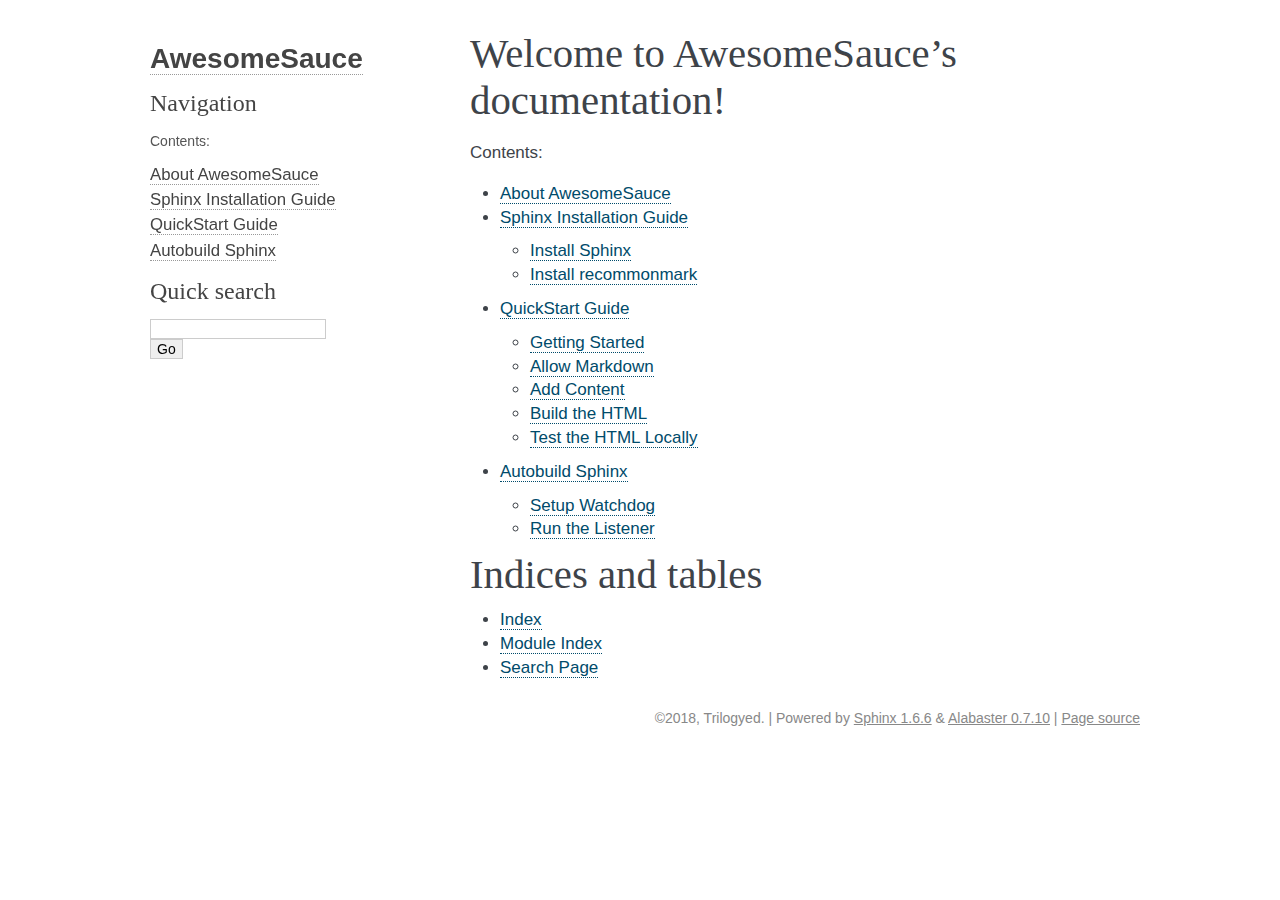
==== commit 0f418df5: "Updates theme to alabaster" ====
--- a/_build/html/index.html
+++ b/_build/html/index.html
@@ -4,40 +4,76 @@
 
 <html xmlns="http://www.w3.org/1999/xhtml">
   <head>
-    <meta http-equiv="X-UA-Compatible" content="IE=Edge" />
     <meta http-equiv="Content-Type" content="text/html; charset=utf-8" />
     <title>Welcome to AwesomeSauce’s documentation! &#8212; AwesomeSauce 1.0.0 documentation</title>
-    <link rel="stylesheet" href="_static/better.css" type="text/css" />
+    <link rel="stylesheet" href="_static/alabaster.css" type="text/css" />
     <link rel="stylesheet" href="_static/pygments.css" type="text/css" />
-    <script type="text/javascript" src="_static/documentation_options.js"></script>
+    <script type="text/javascript">
+      var DOCUMENTATION_OPTIONS = {
+        URL_ROOT:    './',
+        VERSION:     '1.0.0',
+        COLLAPSE_INDEX: false,
+        FILE_SUFFIX: '.html',
+        HAS_SOURCE:  true,
+        SOURCELINK_SUFFIX: '.txt'
+      };
+    </script>
     <script type="text/javascript" src="_static/jquery.js"></script>
     <script type="text/javascript" src="_static/underscore.js"></script>
     <script type="text/javascript" src="_static/doctools.js"></script>
     <link rel="index" title="Index" href="genindex.html" />
     <link rel="search" title="Search" href="search.html" />
     <link rel="next" title="About AwesomeSauce" href="README.html" />
-  <meta name="viewport" content="width=device-width, initial-scale=1, maximum-scale=1">
-  </head><body>
-    <header id="pageheader"><h1><a href="# ">
-        AwesomeSauce 1.0.0 documentation
-    </a></h1></header>
-  <div class="related top">
-  <nav id="rellinks">
-    <ul>
-        <li>
-          <a href="README.html" title="Next document">About AwesomeSauce</a>
-          &rarr;
-        </li>
-    </ul>
-  </nav>
-  <nav id="breadcrumbs">
-    <ul>
-      <li><a href="#">AwesomeSauce 1.0.0 documentation</a></li> 
-    </ul>
-  </nav>
-  </div>  
+   
+  <link rel="stylesheet" href="_static/custom.css" type="text/css" />
+  
+  
+  <meta name="viewport" content="width=device-width, initial-scale=0.9, maximum-scale=0.9" />
 
-    <div class="document">
+  </head>
+  <body>
+  <div class="document">
+    
+      <div class="sphinxsidebar" role="navigation" aria-label="main navigation">
+        <div class="sphinxsidebarwrapper">
+<h1 class="logo"><a href="#">AwesomeSauce</a></h1>
+
+
+
+
+
+
+
+
+<h3>Navigation</h3>
+<p class="caption"><span class="caption-text">Contents:</span></p>
+<ul>
+<li class="toctree-l1"><a class="reference internal" href="README.html">About AwesomeSauce</a></li>
+<li class="toctree-l1"><a class="reference internal" href="usage/installation.html">Sphinx Installation Guide</a></li>
+<li class="toctree-l1"><a class="reference internal" href="usage/quickstart.html">QuickStart Guide</a></li>
+<li class="toctree-l1"><a class="reference internal" href="usage/autobuild.html">Autobuild Sphinx</a></li>
+</ul>
+
+<div class="relations">
+<h3>Related Topics</h3>
+<ul>
+  <li><a href="#">Documentation overview</a><ul>
+      <li>Next: <a href="README.html" title="next chapter">About AwesomeSauce</a></li>
+  </ul></li>
+</ul>
+</div>
+<div id="searchbox" style="display: none" role="search">
+  <h3>Quick search</h3>
+    <form class="search" action="search.html" method="get">
+      <div><input type="text" name="q" /></div>
+      <div><input type="submit" value="Go" /></div>
+      <input type="hidden" name="check_keywords" value="yes" />
+      <input type="hidden" name="area" value="default" />
+    </form>
+</div>
+<script type="text/javascript">$('#searchbox').show(0);</script>
+        </div>
+      </div>
       <div class="documentwrapper">
         <div class="bodywrapper">
           <div class="body" role="main">
@@ -82,58 +118,22 @@
           </div>
         </div>
       </div>
-      <div class="sphinxsidebar" role="navigation" aria-label="main navigation">
-        <div class="sphinxsidebarwrapper">
-  <h3><a href="#">Table Of Contents</a></h3>
-  <ul>
-<li><a class="reference internal" href="#">Welcome to AwesomeSauce’s documentation!</a></li>
-<li><a class="reference internal" href="#indices-and-tables">Indices and tables</a></li>
-</ul>
+    <div class="clearer"></div>
+  </div>
+    <div class="footer">
+      &copy;2018, Trilogyed.
+      
+      |
+      Powered by <a href="http://sphinx-doc.org/">Sphinx 1.6.6</a>
+      &amp; <a href="https://github.com/bitprophet/alabaster">Alabaster 0.7.10</a>
+      
+      |
+      <a href="_sources/index.rst.txt"
+          rel="nofollow">Page source</a>
+    </div>
 
-  <h4>Next topic</h4>
-  <p class="topless"><a href="README.html"
-                        title="next chapter">About AwesomeSauce</a></p>
-  <div role="note" aria-label="source link">
-    <h3>This Page</h3>
-    <ul class="this-page-menu">
-      <li><a href="_sources/index.rst.txt"
-            rel="nofollow">Show Source</a></li>
-    </ul>
-   </div>
-<form class="search" action="search.html" method="get">
-  <input type="text" name="q"
-   placeholder="type to search" />
-  <input type="hidden" name="check_keywords" value="yes" />
-  <input type="hidden" name="area" value="default" />
-</form>
-<script type="text/javascript">$('#searchbox').show(0);</script>
-        </div>
-      </div>
-      <div class="clearer"></div>
-    </div>
-  <div class="related bottom">
-  <nav id="rellinks">
-    <ul>
-        <li>
-          <a href="README.html" title="Next document">About AwesomeSauce</a>
-          &rarr;
-        </li>
-    </ul>
-  </nav>
-  <nav id="breadcrumbs">
-    <ul>
-      <li><a href="#">AwesomeSauce 1.0.0 documentation</a></li> 
-    </ul>
-  </nav>
-  </div>
-  <footer id="pagefooter">&copy; 2018, Trilogyed.
-      Created using <a href="http://sphinx-doc.org/">Sphinx</a>
-      1.7.4
-        with the <a href="http://github.com/irskep/sphinx-better-theme">
-          better</a> theme.
+    
 
-  </footer>
-
-  
+    
   </body>
 </html>--- a/_build/html/_static/alabaster.css
+++ b/_build/html/_static/alabaster.css
@@ -0,0 +1,699 @@
+
+
+
+
+
+
+
+
+
+
+
+
+
+
+
+
+
+
+
+
+
+
+
+
+
+
+
+
+
+
+
+
+
+
+
+
+
+
+
+
+
+
+
+
+
+
+
+
+
+
+
+
+@import url("basic.css");
+
+/* -- page layout ----------------------------------------------------------- */
+
+body {
+    font-family: Arial, Helvetica, sans-serif;
+    font-size: 17px;
+    background-color: #fff;
+    color: #000;
+    margin: 0;
+    padding: 0;
+}
+
+
+div.document {
+    width: 1000px;
+    margin: 30px auto 0 auto;
+}
+
+div.documentwrapper {
+    float: left;
+    width: 100%;
+}
+
+div.bodywrapper {
+    margin: 0 0 0 300px;
+}
+
+div.sphinxsidebar {
+    width: 300px;
+    font-size: 14px;
+    line-height: 1.5;
+}
+
+hr {
+    border: 1px solid #B1B4B6;
+}
+
+div.body {
+    background-color: #fff;
+    color: #3E4349;
+    padding: 0 30px 0 30px;
+}
+
+div.body > .section {
+    text-align: left;
+}
+
+div.footer {
+    width: 1000px;
+    margin: 20px auto 30px auto;
+    font-size: 14px;
+    color: #888;
+    text-align: right;
+}
+
+div.footer a {
+    color: #888;
+}
+
+p.caption {
+    font-family: inherit;
+    font-size: inherit;
+}
+
+
+div.relations {
+    display: none;
+}
+
+
+div.sphinxsidebar a {
+    color: #444;
+    text-decoration: none;
+    border-bottom: 1px dotted #999;
+}
+
+div.sphinxsidebar a:hover {
+    border-bottom: 1px solid #999;
+}
+
+div.sphinxsidebarwrapper {
+    padding: 18px 10px;
+}
+
+div.sphinxsidebarwrapper p.logo {
+    padding: 0;
+    margin: -10px 0 0 0px;
+    text-align: center;
+}
+
+div.sphinxsidebarwrapper h1.logo {
+    margin-top: -10px;
+    text-align: center;
+    margin-bottom: 5px;
+    text-align: left;
+}
+
+div.sphinxsidebarwrapper h1.logo-name {
+    margin-top: 0px;
+}
+
+div.sphinxsidebarwrapper p.blurb {
+    margin-top: 0;
+    font-style: normal;
+}
+
+div.sphinxsidebar h3,
+div.sphinxsidebar h4 {
+    font-family: 'Garamond', 'Georgia', serif;
+    color: #444;
+    font-size: 24px;
+    font-weight: normal;
+    margin: 0 0 5px 0;
+    padding: 0;
+}
+
+div.sphinxsidebar h4 {
+    font-size: 20px;
+}
+
+div.sphinxsidebar h3 a {
+    color: #444;
+}
+
+div.sphinxsidebar p.logo a,
+div.sphinxsidebar h3 a,
+div.sphinxsidebar p.logo a:hover,
+div.sphinxsidebar h3 a:hover {
+    border: none;
+}
+
+div.sphinxsidebar p {
+    color: #555;
+    margin: 10px 0;
+}
+
+div.sphinxsidebar ul {
+    margin: 10px 0;
+    padding: 0;
+    color: #000;
+}
+
+div.sphinxsidebar ul li.toctree-l1 > a {
+    font-size: 120%;
+}
+
+div.sphinxsidebar ul li.toctree-l2 > a {
+    font-size: 110%;
+}
+
+div.sphinxsidebar input {
+    border: 1px solid #CCC;
+    font-family: Arial, Helvetica, sans-serif;
+    font-size: 1em;
+}
+
+div.sphinxsidebar hr {
+    border: none;
+    height: 1px;
+    color: #AAA;
+    background: #AAA;
+
+    text-align: left;
+    margin-left: 0;
+    width: 50%;
+}
+
+/* -- body styles ----------------------------------------------------------- */
+
+a {
+    color: #004B6B;
+    text-decoration: underline;
+}
+
+a:hover {
+    color: #6D4100;
+    text-decoration: underline;
+}
+
+div.body h1,
+div.body h2,
+div.body h3,
+div.body h4,
+div.body h5,
+div.body h6 {
+    font-family: 'Garamond', 'Georgia', serif;
+    font-weight: normal;
+    margin: 30px 0px 10px 0px;
+    padding: 0;
+}
+
+div.body h1 { margin-top: 0; padding-top: 0; font-size: 240%; }
+div.body h2 { font-size: 180%; }
+div.body h3 { font-size: 150%; }
+div.body h4 { font-size: 130%; }
+div.body h5 { font-size: 100%; }
+div.body h6 { font-size: 100%; }
+
+a.headerlink {
+    color: #DDD;
+    padding: 0 4px;
+    text-decoration: none;
+}
+
+a.headerlink:hover {
+    color: #444;
+    background: #EAEAEA;
+}
+
+div.body p, div.body dd, div.body li {
+    line-height: 1.4em;
+}
+
+div.admonition {
+    margin: 20px 0px;
+    padding: 10px 30px;
+    background-color: #EEE;
+    border: 1px solid #CCC;
+}
+
+div.admonition tt.xref, div.admonition code.xref, div.admonition a tt {
+    background-color: #FBFBFB;
+    border-bottom: 1px solid #fafafa;
+}
+
+div.admonition p.admonition-title {
+    font-family: 'Garamond', 'Georgia', serif;
+    font-weight: normal;
+    font-size: 24px;
+    margin: 0 0 10px 0;
+    padding: 0;
+    line-height: 1;
+}
+
+div.admonition p.last {
+    margin-bottom: 0;
+}
+
+div.highlight {
+    background-color: #fff;
+}
+
+dt:target, .highlight {
+    background: #FAF3E8;
+}
+
+div.warning {
+    background-color: #FCC;
+    border: 1px solid #FAA;
+}
+
+div.danger {
+    background-color: #FCC;
+    border: 1px solid #FAA;
+    -moz-box-shadow: 2px 2px 4px #D52C2C;
+    -webkit-box-shadow: 2px 2px 4px #D52C2C;
+    box-shadow: 2px 2px 4px #D52C2C;
+}
+
+div.error {
+    background-color: #FCC;
+    border: 1px solid #FAA;
+    -moz-box-shadow: 2px 2px 4px #D52C2C;
+    -webkit-box-shadow: 2px 2px 4px #D52C2C;
+    box-shadow: 2px 2px 4px #D52C2C;
+}
+
+div.caution {
+    background-color: #FCC;
+    border: 1px solid #FAA;
+}
+
+div.attention {
+    background-color: #FCC;
+    border: 1px solid #FAA;
+}
+
+div.important {
+    background-color: #EEE;
+    border: 1px solid #CCC;
+}
+
+div.note {
+    background-color: #EEE;
+    border: 1px solid #CCC;
+}
+
+div.tip {
+    background-color: #EEE;
+    border: 1px solid #CCC;
+}
+
+div.hint {
+    background-color: #EEE;
+    border: 1px solid #CCC;
+}
+
+div.seealso {
+    background-color: #EEE;
+    border: 1px solid #CCC;
+}
+
+div.topic {
+    background-color: #EEE;
+}
+
+p.admonition-title {
+    display: inline;
+}
+
+p.admonition-title:after {
+    content: ":";
+}
+
+pre, tt, code {
+    font-family: 'Consolas', 'Menlo', 'Deja Vu Sans Mono', 'Bitstream Vera Sans Mono', monospace;
+    font-size: 0.9em;
+}
+
+.hll {
+    background-color: #FFC;
+    margin: 0 -12px;
+    padding: 0 12px;
+    display: block;
+}
+
+img.screenshot {
+}
+
+tt.descname, tt.descclassname, code.descname, code.descclassname {
+    font-size: 0.95em;
+}
+
+tt.descname, code.descname {
+    padding-right: 0.08em;
+}
+
+img.screenshot {
+    -moz-box-shadow: 2px 2px 4px #EEE;
+    -webkit-box-shadow: 2px 2px 4px #EEE;
+    box-shadow: 2px 2px 4px #EEE;
+}
+
+table.docutils {
+    border: 1px solid #888;
+    -moz-box-shadow: 2px 2px 4px #EEE;
+    -webkit-box-shadow: 2px 2px 4px #EEE;
+    box-shadow: 2px 2px 4px #EEE;
+}
+
+table.docutils td, table.docutils th {
+    border: 1px solid #888;
+    padding: 0.25em 0.7em;
+}
+
+table.field-list, table.footnote {
+    border: none;
+    -moz-box-shadow: none;
+    -webkit-box-shadow: none;
+    box-shadow: none;
+}
+
+table.footnote {
+    margin: 15px 0;
+    width: 100%;
+    border: 1px solid #EEE;
+    background: #FDFDFD;
+    font-size: 0.9em;
+}
+
+table.footnote + table.footnote {
+    margin-top: -15px;
+    border-top: none;
+}
+
+table.field-list th {
+    padding: 0 0.8em 0 0;
+}
+
+table.field-list td {
+    padding: 0;
+}
+
+table.field-list p {
+    margin-bottom: 0.8em;
+}
+
+/* Cloned from
+ * https://github.com/sphinx-doc/sphinx/commit/ef60dbfce09286b20b7385333d63a60321784e68
+ */
+.field-name {
+    -moz-hyphens: manual;
+    -ms-hyphens: manual;
+    -webkit-hyphens: manual;
+    hyphens: manual;
+}
+
+table.footnote td.label {
+    width: .1px;
+    padding: 0.3em 0 0.3em 0.5em;
+}
+
+table.footnote td {
+    padding: 0.3em 0.5em;
+}
+
+dl {
+    margin: 0;
+    padding: 0;
+}
+
+dl dd {
+    margin-left: 30px;
+}
+
+blockquote {
+    margin: 0 0 0 30px;
+    padding: 0;
+}
+
+ul, ol {
+    /* Matches the 30px from the narrow-screen "li > ul" selector below */
+    margin: 10px 0 10px 30px;
+    padding: 0;
+}
+
+pre {
+    background: #EEE;
+    padding: 7px 30px;
+    margin: 15px 0px;
+    line-height: 1.3em;
+}
+
+div.viewcode-block:target {
+    background: #ffd;
+}
+
+dl pre, blockquote pre, li pre {
+    margin-left: 0;
+    padding-left: 30px;
+}
+
+tt, code {
+    background-color: #ecf0f3;
+    color: #222;
+    /* padding: 1px 2px; */
+}
+
+tt.xref, code.xref, a tt {
+    background-color: #FBFBFB;
+    border-bottom: 1px solid #fff;
+}
+
+a.reference {
+    text-decoration: none;
+    border-bottom: 1px dotted #004B6B;
+}
+
+/* Don't put an underline on images */
+a.image-reference, a.image-reference:hover {
+    border-bottom: none;
+}
+
+a.reference:hover {
+    border-bottom: 1px solid #6D4100;
+}
+
+a.footnote-reference {
+    text-decoration: none;
+    font-size: 0.7em;
+    vertical-align: top;
+    border-bottom: 1px dotted #004B6B;
+}
+
+a.footnote-reference:hover {
+    border-bottom: 1px solid #6D4100;
+}
+
+a:hover tt, a:hover code {
+    background: #EEE;
+}
+
+
+@media screen and (max-width: 870px) {
+
+    div.sphinxsidebar {
+    	display: none;
+    }
+
+    div.document {
+       width: 100%;
+
+    }
+
+    div.documentwrapper {
+    	margin-left: 0;
+    	margin-top: 0;
+    	margin-right: 0;
+    	margin-bottom: 0;
+    }
+
+    div.bodywrapper {
+    	margin-top: 0;
+    	margin-right: 0;
+    	margin-bottom: 0;
+    	margin-left: 0;
+    }
+
+    ul {
+    	margin-left: 0;
+    }
+
+	li > ul {
+        /* Matches the 30px from the "ul, ol" selector above */
+		margin-left: 30px;
+	}
+
+    .document {
+    	width: auto;
+    }
+
+    .footer {
+    	width: auto;
+    }
+
+    .bodywrapper {
+    	margin: 0;
+    }
+
+    .footer {
+    	width: auto;
+    }
+
+    .github {
+        display: none;
+    }
+
+
+
+}
+
+
+
+@media screen and (max-width: 875px) {
+
+    body {
+        margin: 0;
+        padding: 20px 30px;
+    }
+
+    div.documentwrapper {
+        float: none;
+        background: #fff;
+    }
+
+    div.sphinxsidebar {
+        display: block;
+        float: none;
+        width: 102.5%;
+        margin: -20px -30px 20px -30px;
+        padding: 10px 20px;
+        background: #333;
+        color: #FFF;
+    }
+
+    div.sphinxsidebar h3, div.sphinxsidebar h4, div.sphinxsidebar p,
+    div.sphinxsidebar h3 a {
+        color: #fff;
+    }
+
+    div.sphinxsidebar a {
+        color: #AAA;
+    }
+
+    div.sphinxsidebar p.logo {
+        display: none;
+    }
+
+    div.document {
+        width: 100%;
+        margin: 0;
+    }
+
+    div.footer {
+        display: none;
+    }
+
+    div.bodywrapper {
+        margin: 0;
+    }
+
+    div.body {
+        min-height: 0;
+        padding: 0;
+    }
+
+    .rtd_doc_footer {
+        display: none;
+    }
+
+    .document {
+        width: auto;
+    }
+
+    .footer {
+        width: auto;
+    }
+
+    .footer {
+        width: auto;
+    }
+
+    .github {
+        display: none;
+    }
+}
+@media screen and (min-width: 876px) {
+    div.sphinxsidebar {
+        position: fixed;
+        margin-left: 0;
+    }
+}
+
+
+/* misc. */
+
+.revsys-inline {
+    display: none!important;
+}
+
+/* Make nested-list/multi-paragraph items look better in Releases changelog
+ * pages. Without this, docutils' magical list fuckery causes inconsistent
+ * formatting between different release sub-lists.
+ */
+div#changelog > div.section > ul > li > p:only-child {
+    margin-bottom: 0;
+}
+
+/* Hide fugly table cell borders in ..bibliography:: directive output */
+table.docutils.citation, table.docutils.citation td, table.docutils.citation th {
+  border: none;
+  /* Below needed in some edge cases; if not applied, bottom shadows appear */
+  -moz-box-shadow: none;
+  -webkit-box-shadow: none;
+  box-shadow: none;
+}--- a/_build/html/_static/custom.css
+++ b/_build/html/_static/custom.css
@@ -0,0 +1 @@
+/* This file intentionally left blank. */
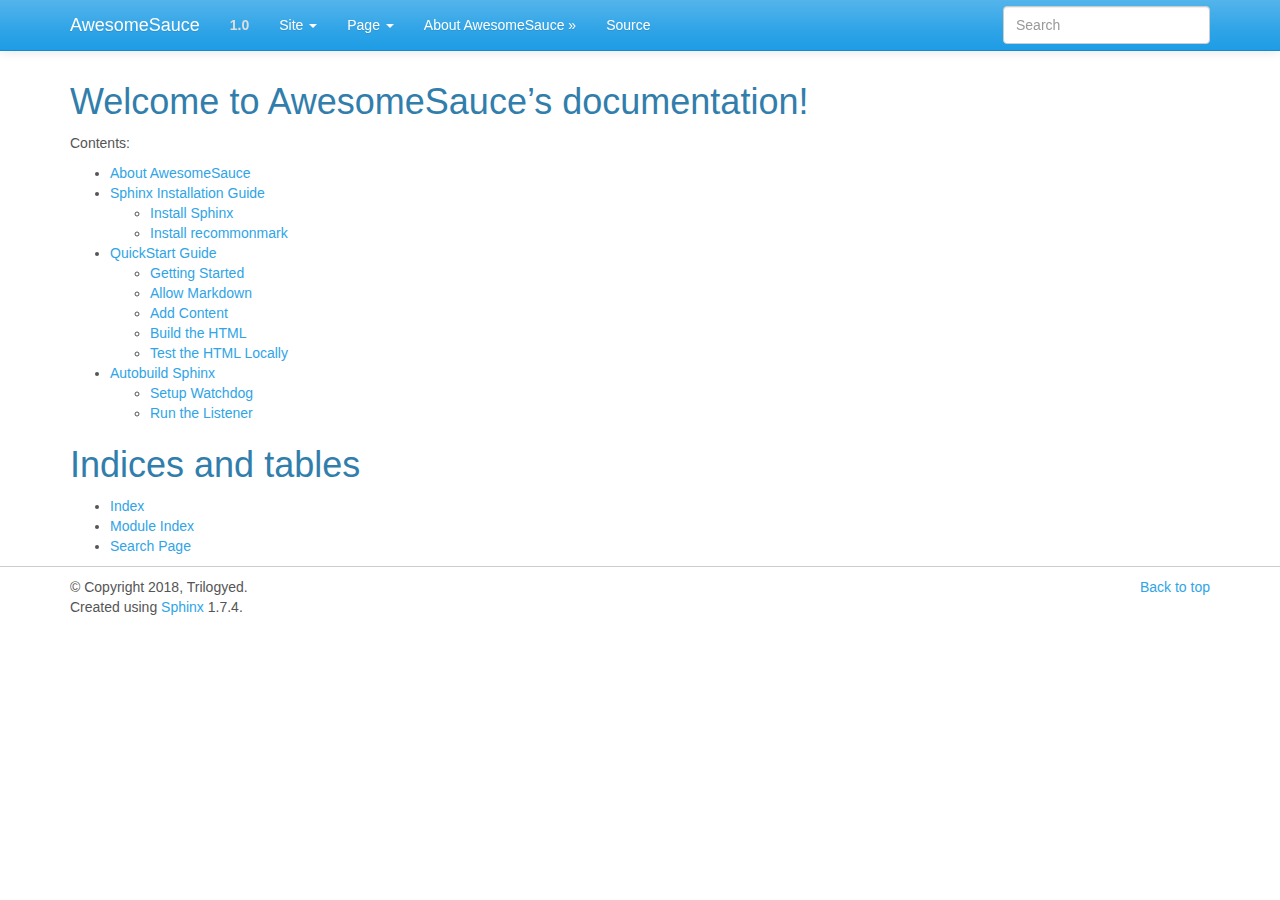
==== commit 1713cd86: "Switched to Bootstrap theme" ====
--- a/_build/html/index.html
+++ b/_build/html/index.html
@@ -1,83 +1,120 @@
-
-<!DOCTYPE html PUBLIC "-//W3C//DTD XHTML 1.0 Transitional//EN"
-  "http://www.w3.org/TR/xhtml1/DTD/xhtml1-transitional.dtd">
+<!DOCTYPE html>
 
 <html xmlns="http://www.w3.org/1999/xhtml">
   <head>
+    <meta http-equiv="X-UA-Compatible" content="IE=Edge" />
     <meta http-equiv="Content-Type" content="text/html; charset=utf-8" />
     <title>Welcome to AwesomeSauce’s documentation! &#8212; AwesomeSauce 1.0.0 documentation</title>
-    <link rel="stylesheet" href="_static/alabaster.css" type="text/css" />
+    <link rel="stylesheet" href="_static/bootstrap-sphinx.css" type="text/css" />
     <link rel="stylesheet" href="_static/pygments.css" type="text/css" />
-    <script type="text/javascript">
-      var DOCUMENTATION_OPTIONS = {
-        URL_ROOT:    './',
-        VERSION:     '1.0.0',
-        COLLAPSE_INDEX: false,
-        FILE_SUFFIX: '.html',
-        HAS_SOURCE:  true,
-        SOURCELINK_SUFFIX: '.txt'
-      };
-    </script>
+    <script type="text/javascript" src="_static/documentation_options.js"></script>
     <script type="text/javascript" src="_static/jquery.js"></script>
     <script type="text/javascript" src="_static/underscore.js"></script>
     <script type="text/javascript" src="_static/doctools.js"></script>
+    <script type="text/javascript" src="_static/js/jquery-1.11.0.min.js"></script>
+    <script type="text/javascript" src="_static/js/jquery-fix.js"></script>
+    <script type="text/javascript" src="_static/bootstrap-3.3.7/js/bootstrap.min.js"></script>
+    <script type="text/javascript" src="_static/bootstrap-sphinx.js"></script>
     <link rel="index" title="Index" href="genindex.html" />
     <link rel="search" title="Search" href="search.html" />
     <link rel="next" title="About AwesomeSauce" href="README.html" />
-   
-  <link rel="stylesheet" href="_static/custom.css" type="text/css" />
-  
-  
-  <meta name="viewport" content="width=device-width, initial-scale=0.9, maximum-scale=0.9" />
+<meta charset='utf-8'>
+<meta http-equiv='X-UA-Compatible' content='IE=edge,chrome=1'>
+<meta name='viewport' content='width=device-width, initial-scale=1.0, maximum-scale=1'>
+<meta name="apple-mobile-web-app-capable" content="yes">
 
-  </head>
-  <body>
-  <div class="document">
-    
-      <div class="sphinxsidebar" role="navigation" aria-label="main navigation">
-        <div class="sphinxsidebarwrapper">
-<h1 class="logo"><a href="#">AwesomeSauce</a></h1>
+  </head><body>
 
+  <div id="navbar" class="navbar navbar-default navbar-fixed-top">
+    <div class="container">
+      <div class="navbar-header">
+        <!-- .btn-navbar is used as the toggle for collapsed navbar content -->
+        <button type="button" class="navbar-toggle" data-toggle="collapse" data-target=".nav-collapse">
+          <span class="icon-bar"></span>
+          <span class="icon-bar"></span>
+          <span class="icon-bar"></span>
+        </button>
+        <a class="navbar-brand" href="#">
+          AwesomeSauce</a>
+        <span class="navbar-text navbar-version pull-left"><b>1.0</b></span>
+      </div>
 
-
-
-
-
-
-
-<h3>Navigation</h3>
-<p class="caption"><span class="caption-text">Contents:</span></p>
+        <div class="collapse navbar-collapse nav-collapse">
+          <ul class="nav navbar-nav">
+            
+            
+              <li class="dropdown globaltoc-container">
+  <a role="button"
+     id="dLabelGlobalToc"
+     data-toggle="dropdown"
+     data-target="#"
+     href="#">Site <b class="caret"></b></a>
+  <ul class="dropdown-menu globaltoc"
+      role="menu"
+      aria-labelledby="dLabelGlobalToc"><p class="caption"><span class="caption-text">Contents:</span></p>
 <ul>
 <li class="toctree-l1"><a class="reference internal" href="README.html">About AwesomeSauce</a></li>
 <li class="toctree-l1"><a class="reference internal" href="usage/installation.html">Sphinx Installation Guide</a></li>
 <li class="toctree-l1"><a class="reference internal" href="usage/quickstart.html">QuickStart Guide</a></li>
 <li class="toctree-l1"><a class="reference internal" href="usage/autobuild.html">Autobuild Sphinx</a></li>
 </ul>
+</ul>
+</li>
+              
+                <li class="dropdown">
+  <a role="button"
+     id="dLabelLocalToc"
+     data-toggle="dropdown"
+     data-target="#"
+     href="#">Page <b class="caret"></b></a>
+  <ul class="dropdown-menu localtoc"
+      role="menu"
+      aria-labelledby="dLabelLocalToc"><ul>
+<li><a class="reference internal" href="#">Welcome to AwesomeSauce’s documentation!</a></li>
+<li><a class="reference internal" href="#indices-and-tables">Indices and tables</a></li>
+</ul>
+</ul>
+</li>
+              
+            
+            
+              
+                
+  <li>
+    <a href="README.html" title="Next Chapter: About AwesomeSauce"><span class="glyphicon glyphicon-chevron-right visible-sm"></span><span class="hidden-sm hidden-tablet">About AwesomeSauce &raquo;</span>
+    </a>
+  </li>
+              
+            
+            
+            
+            
+              <li class="hidden-sm">
+<div id="sourcelink">
+  <a href="_sources/index.rst.txt"
+     rel="nofollow">Source</a>
+</div></li>
+            
+          </ul>
 
-<div class="relations">
-<h3>Related Topics</h3>
-<ul>
-  <li><a href="#">Documentation overview</a><ul>
-      <li>Next: <a href="README.html" title="next chapter">About AwesomeSauce</a></li>
-  </ul></li>
-</ul>
-</div>
-<div id="searchbox" style="display: none" role="search">
-  <h3>Quick search</h3>
-    <form class="search" action="search.html" method="get">
-      <div><input type="text" name="q" /></div>
-      <div><input type="submit" value="Go" /></div>
-      <input type="hidden" name="check_keywords" value="yes" />
-      <input type="hidden" name="area" value="default" />
-    </form>
-</div>
-<script type="text/javascript">$('#searchbox').show(0);</script>
+          
+            
+<form class="navbar-form navbar-right" action="search.html" method="get">
+ <div class="form-group">
+  <input type="text" name="q" class="form-control" placeholder="Search" />
+ </div>
+  <input type="hidden" name="check_keywords" value="yes" />
+  <input type="hidden" name="area" value="default" />
+</form>
+          
         </div>
-      </div>
-      <div class="documentwrapper">
-        <div class="bodywrapper">
-          <div class="body" role="main">
-            
+    </div>
+  </div>
+
+<div class="container">
+  <div class="row">
+    <div class="col-md-12 content">
+      
   <div class="section" id="welcome-to-awesomesauce-s-documentation">
 <h1>Welcome to AwesomeSauce’s documentation!<a class="headerlink" href="#welcome-to-awesomesauce-s-documentation" title="Permalink to this headline">¶</a></h1>
 <div class="toctree-wrapper compound">
@@ -115,25 +152,21 @@
 </div>
 
 
-          </div>
-        </div>
-      </div>
-    <div class="clearer"></div>
+    </div>
+      
   </div>
-    <div class="footer">
-      &copy;2018, Trilogyed.
+</div>
+<footer class="footer">
+  <div class="container">
+    <p class="pull-right">
+      <a href="#">Back to top</a>
       
-      |
-      Powered by <a href="http://sphinx-doc.org/">Sphinx 1.6.6</a>
-      &amp; <a href="https://github.com/bitprophet/alabaster">Alabaster 0.7.10</a>
-      
-      |
-      <a href="_sources/index.rst.txt"
-          rel="nofollow">Page source</a>
-    </div>
-
-    
-
-    
+    </p>
+    <p>
+        &copy; Copyright 2018, Trilogyed.<br/>
+      Created using <a href="http://sphinx-doc.org/">Sphinx</a> 1.7.4.<br/>
+    </p>
+  </div>
+</footer>
   </body>
 </html>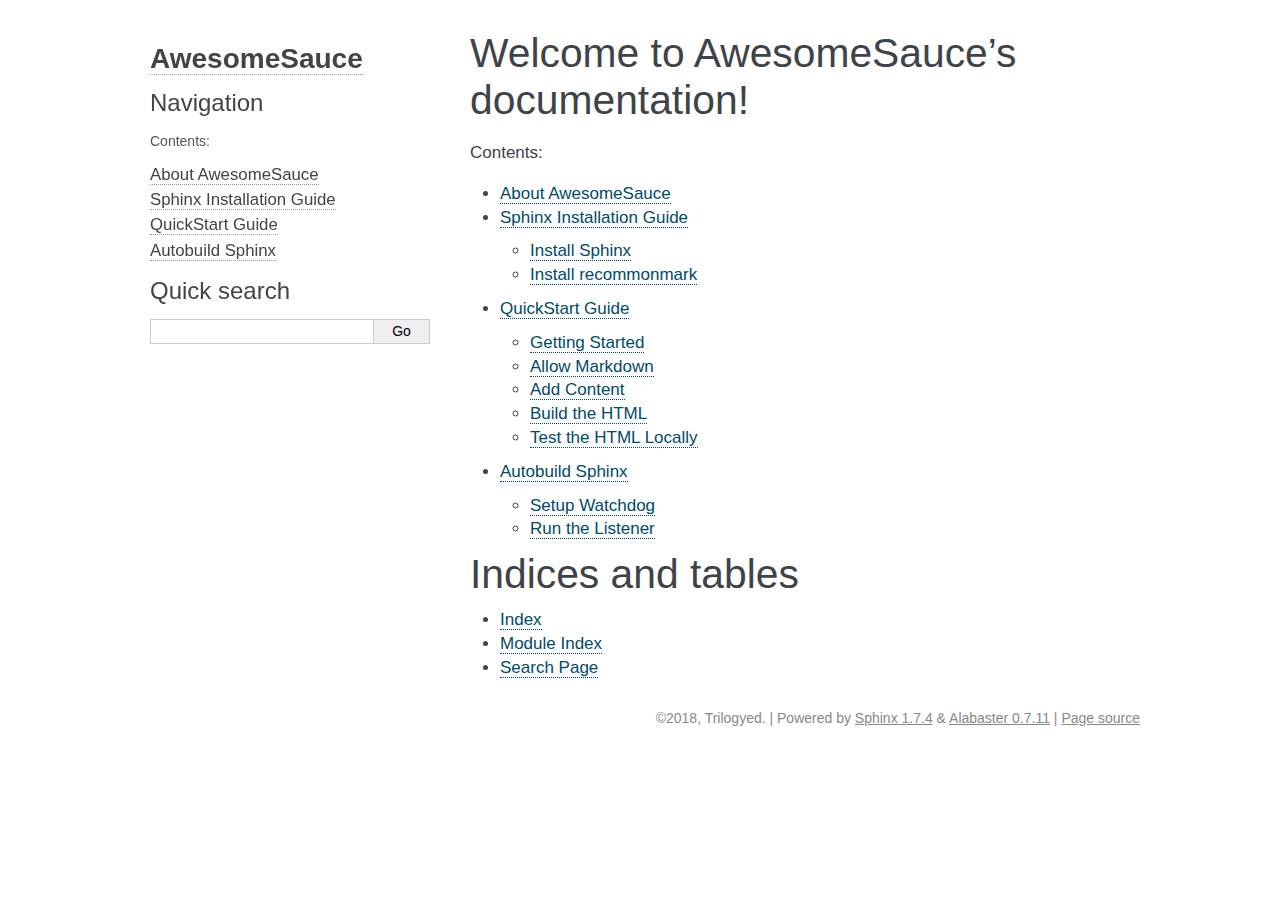
==== commit 7b226191: "Switched to Alabaster theme" ====
--- a/_build/html/index.html
+++ b/_build/html/index.html
@@ -1,120 +1,78 @@
-<!DOCTYPE html>
+
+<!DOCTYPE html PUBLIC "-//W3C//DTD XHTML 1.0 Transitional//EN"
+  "http://www.w3.org/TR/xhtml1/DTD/xhtml1-transitional.dtd">
 
 <html xmlns="http://www.w3.org/1999/xhtml">
   <head>
     <meta http-equiv="X-UA-Compatible" content="IE=Edge" />
     <meta http-equiv="Content-Type" content="text/html; charset=utf-8" />
     <title>Welcome to AwesomeSauce’s documentation! &#8212; AwesomeSauce 1.0.0 documentation</title>
-    <link rel="stylesheet" href="_static/bootstrap-sphinx.css" type="text/css" />
+    <link rel="stylesheet" href="_static/alabaster.css" type="text/css" />
     <link rel="stylesheet" href="_static/pygments.css" type="text/css" />
     <script type="text/javascript" src="_static/documentation_options.js"></script>
     <script type="text/javascript" src="_static/jquery.js"></script>
     <script type="text/javascript" src="_static/underscore.js"></script>
     <script type="text/javascript" src="_static/doctools.js"></script>
-    <script type="text/javascript" src="_static/js/jquery-1.11.0.min.js"></script>
-    <script type="text/javascript" src="_static/js/jquery-fix.js"></script>
-    <script type="text/javascript" src="_static/bootstrap-3.3.7/js/bootstrap.min.js"></script>
-    <script type="text/javascript" src="_static/bootstrap-sphinx.js"></script>
     <link rel="index" title="Index" href="genindex.html" />
     <link rel="search" title="Search" href="search.html" />
     <link rel="next" title="About AwesomeSauce" href="README.html" />
-<meta charset='utf-8'>
-<meta http-equiv='X-UA-Compatible' content='IE=edge,chrome=1'>
-<meta name='viewport' content='width=device-width, initial-scale=1.0, maximum-scale=1'>
-<meta name="apple-mobile-web-app-capable" content="yes">
+   
+  <link rel="stylesheet" href="_static/custom.css" type="text/css" />
+  
+  
+  <meta name="viewport" content="width=device-width, initial-scale=0.9, maximum-scale=0.9" />
 
   </head><body>
+  <div class="document">
+    
+      <div class="sphinxsidebar" role="navigation" aria-label="main navigation">
+        <div class="sphinxsidebarwrapper">
+<h1 class="logo"><a href="#">AwesomeSauce</a></h1>
 
-  <div id="navbar" class="navbar navbar-default navbar-fixed-top">
-    <div class="container">
-      <div class="navbar-header">
-        <!-- .btn-navbar is used as the toggle for collapsed navbar content -->
-        <button type="button" class="navbar-toggle" data-toggle="collapse" data-target=".nav-collapse">
-          <span class="icon-bar"></span>
-          <span class="icon-bar"></span>
-          <span class="icon-bar"></span>
-        </button>
-        <a class="navbar-brand" href="#">
-          AwesomeSauce</a>
-        <span class="navbar-text navbar-version pull-left"><b>1.0</b></span>
-      </div>
 
-        <div class="collapse navbar-collapse nav-collapse">
-          <ul class="nav navbar-nav">
-            
-            
-              <li class="dropdown globaltoc-container">
-  <a role="button"
-     id="dLabelGlobalToc"
-     data-toggle="dropdown"
-     data-target="#"
-     href="#">Site <b class="caret"></b></a>
-  <ul class="dropdown-menu globaltoc"
-      role="menu"
-      aria-labelledby="dLabelGlobalToc"><p class="caption"><span class="caption-text">Contents:</span></p>
+
+
+
+
+
+
+<h3>Navigation</h3>
+<p class="caption"><span class="caption-text">Contents:</span></p>
 <ul>
 <li class="toctree-l1"><a class="reference internal" href="README.html">About AwesomeSauce</a></li>
 <li class="toctree-l1"><a class="reference internal" href="usage/installation.html">Sphinx Installation Guide</a></li>
 <li class="toctree-l1"><a class="reference internal" href="usage/quickstart.html">QuickStart Guide</a></li>
 <li class="toctree-l1"><a class="reference internal" href="usage/autobuild.html">Autobuild Sphinx</a></li>
 </ul>
+
+<div class="relations">
+<h3>Related Topics</h3>
+<ul>
+  <li><a href="#">Documentation overview</a><ul>
+      <li>Next: <a href="README.html" title="next chapter">About AwesomeSauce</a></li>
+  </ul></li>
 </ul>
-</li>
-              
-                <li class="dropdown">
-  <a role="button"
-     id="dLabelLocalToc"
-     data-toggle="dropdown"
-     data-target="#"
-     href="#">Page <b class="caret"></b></a>
-  <ul class="dropdown-menu localtoc"
-      role="menu"
-      aria-labelledby="dLabelLocalToc"><ul>
-<li><a class="reference internal" href="#">Welcome to AwesomeSauce’s documentation!</a></li>
-<li><a class="reference internal" href="#indices-and-tables">Indices and tables</a></li>
-</ul>
-</ul>
-</li>
-              
+</div>
+<div id="searchbox" style="display: none" role="search">
+  <h3>Quick search</h3>
+    <div class="searchformwrapper">
+    <form class="search" action="search.html" method="get">
+      <input type="text" name="q" />
+      <input type="submit" value="Go" />
+      <input type="hidden" name="check_keywords" value="yes" />
+      <input type="hidden" name="area" value="default" />
+    </form>
+    </div>
+</div>
+<script type="text/javascript">$('#searchbox').show(0);</script>
+        </div>
+      </div>
+      <div class="documentwrapper">
+        <div class="bodywrapper">
+          
+
+          <div class="body" role="main">
             
-            
-              
-                
-  <li>
-    <a href="README.html" title="Next Chapter: About AwesomeSauce"><span class="glyphicon glyphicon-chevron-right visible-sm"></span><span class="hidden-sm hidden-tablet">About AwesomeSauce &raquo;</span>
-    </a>
-  </li>
-              
-            
-            
-            
-            
-              <li class="hidden-sm">
-<div id="sourcelink">
-  <a href="_sources/index.rst.txt"
-     rel="nofollow">Source</a>
-</div></li>
-            
-          </ul>
-
-          
-            
-<form class="navbar-form navbar-right" action="search.html" method="get">
- <div class="form-group">
-  <input type="text" name="q" class="form-control" placeholder="Search" />
- </div>
-  <input type="hidden" name="check_keywords" value="yes" />
-  <input type="hidden" name="area" value="default" />
-</form>
-          
-        </div>
-    </div>
-  </div>
-
-<div class="container">
-  <div class="row">
-    <div class="col-md-12 content">
-      
   <div class="section" id="welcome-to-awesomesauce-s-documentation">
 <h1>Welcome to AwesomeSauce’s documentation!<a class="headerlink" href="#welcome-to-awesomesauce-s-documentation" title="Permalink to this headline">¶</a></h1>
 <div class="toctree-wrapper compound">
@@ -152,21 +110,26 @@
 </div>
 
 
+          </div>
+          
+        </div>
+      </div>
+    <div class="clearer"></div>
+  </div>
+    <div class="footer">
+      &copy;2018, Trilogyed.
+      
+      |
+      Powered by <a href="http://sphinx-doc.org/">Sphinx 1.7.4</a>
+      &amp; <a href="https://github.com/bitprophet/alabaster">Alabaster 0.7.11</a>
+      
+      |
+      <a href="_sources/index.rst.txt"
+          rel="nofollow">Page source</a>
     </div>
-      
-  </div>
-</div>
-<footer class="footer">
-  <div class="container">
-    <p class="pull-right">
-      <a href="#">Back to top</a>
-      
-    </p>
-    <p>
-        &copy; Copyright 2018, Trilogyed.<br/>
-      Created using <a href="http://sphinx-doc.org/">Sphinx</a> 1.7.4.<br/>
-    </p>
-  </div>
-</footer>
+
+    
+
+    
   </body>
 </html>--- a/_build/html/_static/alabaster.css
+++ b/_build/html/_static/alabaster.css
@@ -0,0 +1,694 @@
+@import url("basic.css");
+
+/* -- page layout ----------------------------------------------------------- */
+
+body {
+    font-family: Arial, Helvetica, sans-serif;
+    font-size: 17px;
+    background-color: #fff;
+    color: #000;
+    margin: 0;
+    padding: 0;
+}
+
+
+div.document {
+    width: 1000px;
+    margin: 30px auto 0 auto;
+}
+
+div.documentwrapper {
+    float: left;
+    width: 100%;
+}
+
+div.bodywrapper {
+    margin: 0 0 0 300px;
+}
+
+div.sphinxsidebar {
+    width: 300px;
+    font-size: 14px;
+    line-height: 1.5;
+}
+
+hr {
+    border: 1px solid #B1B4B6;
+}
+
+div.body {
+    background-color: #fff;
+    color: #3E4349;
+    padding: 0 30px 0 30px;
+}
+
+div.body > .section {
+    text-align: left;
+}
+
+div.footer {
+    width: 1000px;
+    margin: 20px auto 30px auto;
+    font-size: 14px;
+    color: #888;
+    text-align: right;
+}
+
+div.footer a {
+    color: #888;
+}
+
+p.caption {
+    font-family: inherit;
+    font-size: inherit;
+}
+
+
+div.relations {
+    display: none;
+}
+
+
+div.sphinxsidebar a {
+    color: #444;
+    text-decoration: none;
+    border-bottom: 1px dotted #999;
+}
+
+div.sphinxsidebar a:hover {
+    border-bottom: 1px solid #999;
+}
+
+div.sphinxsidebarwrapper {
+    padding: 18px 10px;
+}
+
+div.sphinxsidebarwrapper p.logo {
+    padding: 0;
+    margin: -10px 0 0 0px;
+    text-align: center;
+}
+
+div.sphinxsidebarwrapper h1.logo {
+    margin-top: -10px;
+    text-align: center;
+    margin-bottom: 5px;
+    text-align: left;
+}
+
+div.sphinxsidebarwrapper h1.logo-name {
+    margin-top: 0px;
+}
+
+div.sphinxsidebarwrapper p.blurb {
+    margin-top: 0;
+    font-style: normal;
+}
+
+div.sphinxsidebar h3,
+div.sphinxsidebar h4 {
+    font-family: Arial, Helvetica, sans-serif;
+    color: #444;
+    font-size: 24px;
+    font-weight: normal;
+    margin: 0 0 5px 0;
+    padding: 0;
+}
+
+div.sphinxsidebar h4 {
+    font-size: 20px;
+}
+
+div.sphinxsidebar h3 a {
+    color: #444;
+}
+
+div.sphinxsidebar p.logo a,
+div.sphinxsidebar h3 a,
+div.sphinxsidebar p.logo a:hover,
+div.sphinxsidebar h3 a:hover {
+    border: none;
+}
+
+div.sphinxsidebar p {
+    color: #555;
+    margin: 10px 0;
+}
+
+div.sphinxsidebar ul {
+    margin: 10px 0;
+    padding: 0;
+    color: #000;
+}
+
+div.sphinxsidebar ul li.toctree-l1 > a {
+    font-size: 120%;
+}
+
+div.sphinxsidebar ul li.toctree-l2 > a {
+    font-size: 110%;
+}
+
+div.sphinxsidebar input {
+    border: 1px solid #CCC;
+    font-family: Arial, Helvetica, sans-serif;
+    font-size: 1em;
+}
+
+div.sphinxsidebar hr {
+    border: none;
+    height: 1px;
+    color: #AAA;
+    background: #AAA;
+
+    text-align: left;
+    margin-left: 0;
+    width: 50%;
+}
+
+/* -- body styles ----------------------------------------------------------- */
+
+a {
+    color: #004B6B;
+    text-decoration: underline;
+}
+
+a:hover {
+    color: #6D4100;
+    text-decoration: underline;
+}
+
+div.body h1,
+div.body h2,
+div.body h3,
+div.body h4,
+div.body h5,
+div.body h6 {
+    font-family: Arial, Helvetica, sans-serif;
+    font-weight: normal;
+    margin: 30px 0px 10px 0px;
+    padding: 0;
+}
+
+div.body h1 { margin-top: 0; padding-top: 0; font-size: 240%; }
+div.body h2 { font-size: 180%; }
+div.body h3 { font-size: 150%; }
+div.body h4 { font-size: 130%; }
+div.body h5 { font-size: 100%; }
+div.body h6 { font-size: 100%; }
+
+a.headerlink {
+    color: #DDD;
+    padding: 0 4px;
+    text-decoration: none;
+}
+
+a.headerlink:hover {
+    color: #444;
+    background: #EAEAEA;
+}
+
+div.body p, div.body dd, div.body li {
+    line-height: 1.4em;
+}
+
+div.admonition {
+    margin: 20px 0px;
+    padding: 10px 30px;
+    background-color: #EEE;
+    border: 1px solid #CCC;
+}
+
+div.admonition tt.xref, div.admonition code.xref, div.admonition a tt {
+    background-color: #FBFBFB;
+    border-bottom: 1px solid #fafafa;
+}
+
+div.admonition p.admonition-title {
+    font-family: Arial, Helvetica, sans-serif;
+    font-weight: normal;
+    font-size: 24px;
+    margin: 0 0 10px 0;
+    padding: 0;
+    line-height: 1;
+}
+
+div.admonition p.last {
+    margin-bottom: 0;
+}
+
+div.highlight {
+    background-color: #fff;
+}
+
+dt:target, .highlight {
+    background: #FAF3E8;
+}
+
+div.warning {
+    background-color: #FCC;
+    border: 1px solid #FAA;
+}
+
+div.danger {
+    background-color: #FCC;
+    border: 1px solid #FAA;
+    -moz-box-shadow: 2px 2px 4px #D52C2C;
+    -webkit-box-shadow: 2px 2px 4px #D52C2C;
+    box-shadow: 2px 2px 4px #D52C2C;
+}
+
+div.error {
+    background-color: #FCC;
+    border: 1px solid #FAA;
+    -moz-box-shadow: 2px 2px 4px #D52C2C;
+    -webkit-box-shadow: 2px 2px 4px #D52C2C;
+    box-shadow: 2px 2px 4px #D52C2C;
+}
+
+div.caution {
+    background-color: #FCC;
+    border: 1px solid #FAA;
+}
+
+div.attention {
+    background-color: #FCC;
+    border: 1px solid #FAA;
+}
+
+div.important {
+    background-color: #EEE;
+    border: 1px solid #CCC;
+}
+
+div.note {
+    background-color: #EEE;
+    border: 1px solid #CCC;
+}
+
+div.tip {
+    background-color: #EEE;
+    border: 1px solid #CCC;
+}
+
+div.hint {
+    background-color: #EEE;
+    border: 1px solid #CCC;
+}
+
+div.seealso {
+    background-color: #EEE;
+    border: 1px solid #CCC;
+}
+
+div.topic {
+    background-color: #EEE;
+}
+
+p.admonition-title {
+    display: inline;
+}
+
+p.admonition-title:after {
+    content: ":";
+}
+
+pre, tt, code {
+    font-family: 'Consolas', 'Menlo', 'Deja Vu Sans Mono', 'Bitstream Vera Sans Mono', monospace;
+    font-size: 0.9em;
+}
+
+.hll {
+    background-color: #FFC;
+    margin: 0 -12px;
+    padding: 0 12px;
+    display: block;
+}
+
+img.screenshot {
+}
+
+tt.descname, tt.descclassname, code.descname, code.descclassname {
+    font-size: 0.95em;
+}
+
+tt.descname, code.descname {
+    padding-right: 0.08em;
+}
+
+img.screenshot {
+    -moz-box-shadow: 2px 2px 4px #EEE;
+    -webkit-box-shadow: 2px 2px 4px #EEE;
+    box-shadow: 2px 2px 4px #EEE;
+}
+
+table.docutils {
+    border: 1px solid #888;
+    -moz-box-shadow: 2px 2px 4px #EEE;
+    -webkit-box-shadow: 2px 2px 4px #EEE;
+    box-shadow: 2px 2px 4px #EEE;
+}
+
+table.docutils td, table.docutils th {
+    border: 1px solid #888;
+    padding: 0.25em 0.7em;
+}
+
+table.field-list, table.footnote {
+    border: none;
+    -moz-box-shadow: none;
+    -webkit-box-shadow: none;
+    box-shadow: none;
+}
+
+table.footnote {
+    margin: 15px 0;
+    width: 100%;
+    border: 1px solid #EEE;
+    background: #FDFDFD;
+    font-size: 0.9em;
+}
+
+table.footnote + table.footnote {
+    margin-top: -15px;
+    border-top: none;
+}
+
+table.field-list th {
+    padding: 0 0.8em 0 0;
+}
+
+table.field-list td {
+    padding: 0;
+}
+
+table.field-list p {
+    margin-bottom: 0.8em;
+}
+
+/* Cloned from
+ * https://github.com/sphinx-doc/sphinx/commit/ef60dbfce09286b20b7385333d63a60321784e68
+ */
+.field-name {
+    -moz-hyphens: manual;
+    -ms-hyphens: manual;
+    -webkit-hyphens: manual;
+    hyphens: manual;
+}
+
+table.footnote td.label {
+    width: .1px;
+    padding: 0.3em 0 0.3em 0.5em;
+}
+
+table.footnote td {
+    padding: 0.3em 0.5em;
+}
+
+dl {
+    margin: 0;
+    padding: 0;
+}
+
+dl dd {
+    margin-left: 30px;
+}
+
+blockquote {
+    margin: 0 0 0 30px;
+    padding: 0;
+}
+
+ul, ol {
+    /* Matches the 30px from the narrow-screen "li > ul" selector below */
+    margin: 10px 0 10px 30px;
+    padding: 0;
+}
+
+pre {
+    background: #EEE;
+    padding: 7px 30px;
+    margin: 15px 0px;
+    line-height: 1.3em;
+}
+
+div.viewcode-block:target {
+    background: #ffd;
+}
+
+dl pre, blockquote pre, li pre {
+    margin-left: 0;
+    padding-left: 30px;
+}
+
+tt, code {
+    background-color: #ecf0f3;
+    color: #222;
+    /* padding: 1px 2px; */
+}
+
+tt.xref, code.xref, a tt {
+    background-color: #FBFBFB;
+    border-bottom: 1px solid #fff;
+}
+
+a.reference {
+    text-decoration: none;
+    border-bottom: 1px dotted #004B6B;
+}
+
+/* Don't put an underline on images */
+a.image-reference, a.image-reference:hover {
+    border-bottom: none;
+}
+
+a.reference:hover {
+    border-bottom: 1px solid #6D4100;
+}
+
+a.footnote-reference {
+    text-decoration: none;
+    font-size: 0.7em;
+    vertical-align: top;
+    border-bottom: 1px dotted #004B6B;
+}
+
+a.footnote-reference:hover {
+    border-bottom: 1px solid #6D4100;
+}
+
+a:hover tt, a:hover code {
+    background: #EEE;
+}
+
+
+@media screen and (max-width: 870px) {
+
+    div.sphinxsidebar {
+    	display: none;
+    }
+
+    div.document {
+       width: 100%;
+
+    }
+
+    div.documentwrapper {
+    	margin-left: 0;
+    	margin-top: 0;
+    	margin-right: 0;
+    	margin-bottom: 0;
+    }
+
+    div.bodywrapper {
+    	margin-top: 0;
+    	margin-right: 0;
+    	margin-bottom: 0;
+    	margin-left: 0;
+    }
+
+    ul {
+    	margin-left: 0;
+    }
+
+	li > ul {
+        /* Matches the 30px from the "ul, ol" selector above */
+		margin-left: 30px;
+	}
+
+    .document {
+    	width: auto;
+    }
+
+    .footer {
+    	width: auto;
+    }
+
+    .bodywrapper {
+    	margin: 0;
+    }
+
+    .footer {
+    	width: auto;
+    }
+
+    .github {
+        display: none;
+    }
+
+
+
+}
+
+
+
+@media screen and (max-width: 875px) {
+
+    body {
+        margin: 0;
+        padding: 20px 30px;
+    }
+
+    div.documentwrapper {
+        float: none;
+        background: #fff;
+    }
+
+    div.sphinxsidebar {
+        display: block;
+        float: none;
+        width: 102.5%;
+        margin: -20px -30px 20px -30px;
+        padding: 10px 20px;
+        background: #333;
+        color: #FFF;
+    }
+
+    div.sphinxsidebar h3, div.sphinxsidebar h4, div.sphinxsidebar p,
+    div.sphinxsidebar h3 a {
+        color: #fff;
+    }
+
+    div.sphinxsidebar a {
+        color: #AAA;
+    }
+
+    div.sphinxsidebar p.logo {
+        display: none;
+    }
+
+    div.document {
+        width: 100%;
+        margin: 0;
+    }
+
+    div.footer {
+        display: none;
+    }
+
+    div.bodywrapper {
+        margin: 0;
+    }
+
+    div.body {
+        min-height: 0;
+        padding: 0;
+    }
+
+    .rtd_doc_footer {
+        display: none;
+    }
+
+    .document {
+        width: auto;
+    }
+
+    .footer {
+        width: auto;
+    }
+
+    .footer {
+        width: auto;
+    }
+
+    .github {
+        display: none;
+    }
+}
+@media screen and (min-width: 876px) {
+    div.sphinxsidebar {
+        position: fixed;
+        margin-left: 0;
+    }
+}
+
+
+/* misc. */
+
+.revsys-inline {
+    display: none!important;
+}
+
+/* Make nested-list/multi-paragraph items look better in Releases changelog
+ * pages. Without this, docutils' magical list fuckery causes inconsistent
+ * formatting between different release sub-lists.
+ */
+div#changelog > div.section > ul > li > p:only-child {
+    margin-bottom: 0;
+}
+
+/* Hide fugly table cell borders in ..bibliography:: directive output */
+table.docutils.citation, table.docutils.citation td, table.docutils.citation th {
+  border: none;
+  /* Below needed in some edge cases; if not applied, bottom shadows appear */
+  -moz-box-shadow: none;
+  -webkit-box-shadow: none;
+  box-shadow: none;
+}
+
+
+/* relbar */
+
+.related {
+    line-height: 30px;
+    width: 100%;
+    font-size: 0.9rem;
+}
+
+.related.top {
+    border-bottom: 1px solid #EEE;
+    margin-bottom: 20px;
+}
+
+.related.bottom {
+    border-top: 1px solid #EEE;
+}
+
+.related ul {
+    padding: 0;
+    margin: 0;
+    list-style: none;
+}
+
+.related li {
+    display: inline;
+}
+
+nav#rellinks {
+    float: right;
+}
+
+nav#rellinks li+li:before {
+    content: "|";
+}
+
+nav#breadcrumbs li+li:before {
+    content: "\00BB";
+}
+
+/* Hide certain items when printing */
+@media print {
+    div.related {
+        display: none;
+    }
+}--- a/_build/html/_static/custom.css
+++ b/_build/html/_static/custom.css
@@ -0,0 +1 @@
+/* This file intentionally left blank. */
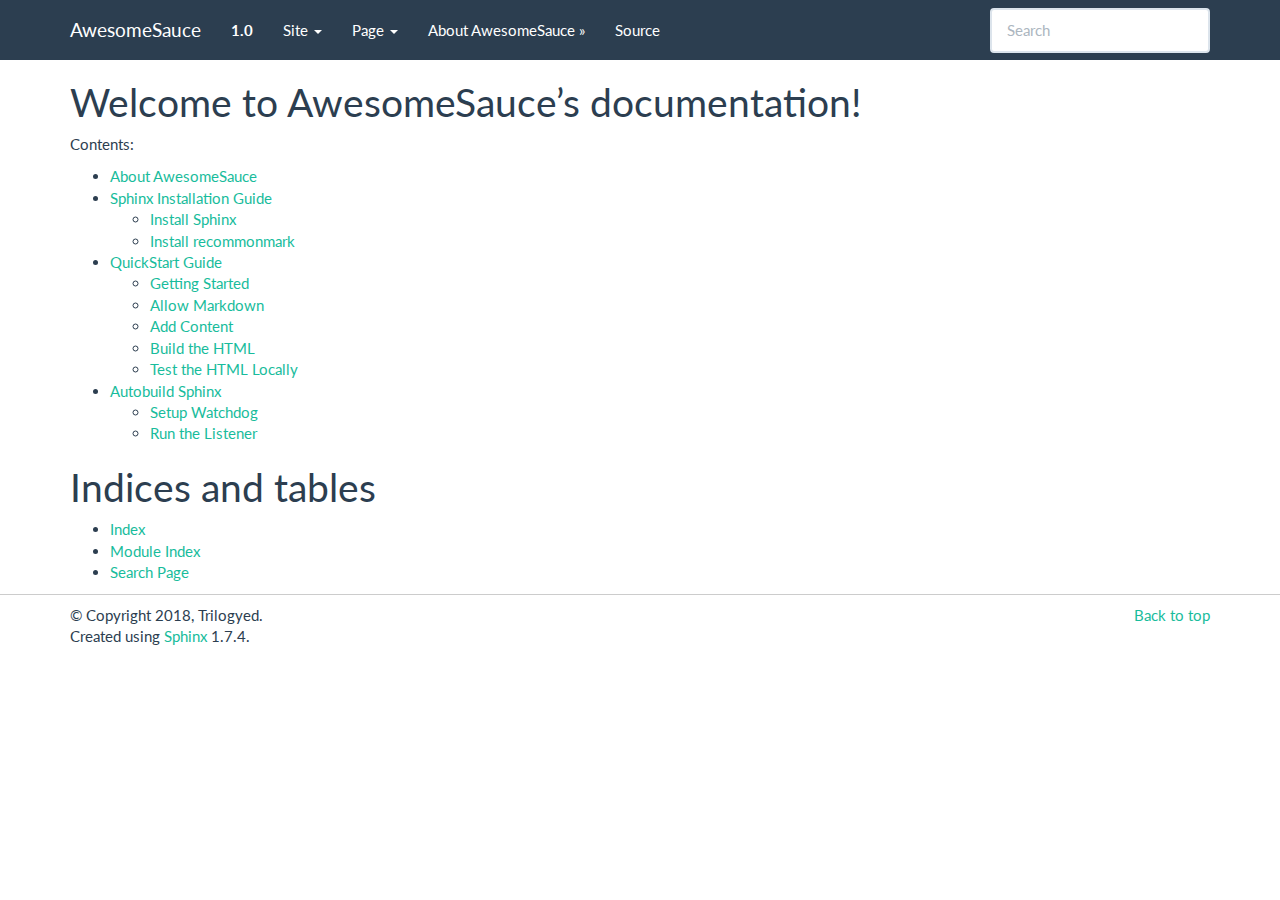
==== commit 785ead34: "Switched to Bootstrap theme" ====
--- a/_build/html/index.html
+++ b/_build/html/index.html
@@ -1,78 +1,120 @@
-
-<!DOCTYPE html PUBLIC "-//W3C//DTD XHTML 1.0 Transitional//EN"
-  "http://www.w3.org/TR/xhtml1/DTD/xhtml1-transitional.dtd">
+<!DOCTYPE html>
 
 <html xmlns="http://www.w3.org/1999/xhtml">
   <head>
     <meta http-equiv="X-UA-Compatible" content="IE=Edge" />
     <meta http-equiv="Content-Type" content="text/html; charset=utf-8" />
     <title>Welcome to AwesomeSauce’s documentation! &#8212; AwesomeSauce 1.0.0 documentation</title>
-    <link rel="stylesheet" href="_static/alabaster.css" type="text/css" />
+    <link rel="stylesheet" href="_static/bootstrap-sphinx.css" type="text/css" />
     <link rel="stylesheet" href="_static/pygments.css" type="text/css" />
     <script type="text/javascript" src="_static/documentation_options.js"></script>
     <script type="text/javascript" src="_static/jquery.js"></script>
     <script type="text/javascript" src="_static/underscore.js"></script>
     <script type="text/javascript" src="_static/doctools.js"></script>
+    <script type="text/javascript" src="_static/js/jquery-1.11.0.min.js"></script>
+    <script type="text/javascript" src="_static/js/jquery-fix.js"></script>
+    <script type="text/javascript" src="_static/bootstrap-3.3.7/js/bootstrap.min.js"></script>
+    <script type="text/javascript" src="_static/bootstrap-sphinx.js"></script>
     <link rel="index" title="Index" href="genindex.html" />
     <link rel="search" title="Search" href="search.html" />
     <link rel="next" title="About AwesomeSauce" href="README.html" />
-   
-  <link rel="stylesheet" href="_static/custom.css" type="text/css" />
-  
-  
-  <meta name="viewport" content="width=device-width, initial-scale=0.9, maximum-scale=0.9" />
+<meta charset='utf-8'>
+<meta http-equiv='X-UA-Compatible' content='IE=edge,chrome=1'>
+<meta name='viewport' content='width=device-width, initial-scale=1.0, maximum-scale=1'>
+<meta name="apple-mobile-web-app-capable" content="yes">
 
   </head><body>
-  <div class="document">
-    
-      <div class="sphinxsidebar" role="navigation" aria-label="main navigation">
-        <div class="sphinxsidebarwrapper">
-<h1 class="logo"><a href="#">AwesomeSauce</a></h1>
 
+  <div id="navbar" class="navbar navbar-default navbar-fixed-top">
+    <div class="container">
+      <div class="navbar-header">
+        <!-- .btn-navbar is used as the toggle for collapsed navbar content -->
+        <button type="button" class="navbar-toggle" data-toggle="collapse" data-target=".nav-collapse">
+          <span class="icon-bar"></span>
+          <span class="icon-bar"></span>
+          <span class="icon-bar"></span>
+        </button>
+        <a class="navbar-brand" href="#">
+          AwesomeSauce</a>
+        <span class="navbar-text navbar-version pull-left"><b>1.0</b></span>
+      </div>
 
-
-
-
-
-
-
-<h3>Navigation</h3>
-<p class="caption"><span class="caption-text">Contents:</span></p>
+        <div class="collapse navbar-collapse nav-collapse">
+          <ul class="nav navbar-nav">
+            
+            
+              <li class="dropdown globaltoc-container">
+  <a role="button"
+     id="dLabelGlobalToc"
+     data-toggle="dropdown"
+     data-target="#"
+     href="#">Site <b class="caret"></b></a>
+  <ul class="dropdown-menu globaltoc"
+      role="menu"
+      aria-labelledby="dLabelGlobalToc"><p class="caption"><span class="caption-text">Contents:</span></p>
 <ul>
 <li class="toctree-l1"><a class="reference internal" href="README.html">About AwesomeSauce</a></li>
 <li class="toctree-l1"><a class="reference internal" href="usage/installation.html">Sphinx Installation Guide</a></li>
 <li class="toctree-l1"><a class="reference internal" href="usage/quickstart.html">QuickStart Guide</a></li>
 <li class="toctree-l1"><a class="reference internal" href="usage/autobuild.html">Autobuild Sphinx</a></li>
 </ul>
+</ul>
+</li>
+              
+                <li class="dropdown">
+  <a role="button"
+     id="dLabelLocalToc"
+     data-toggle="dropdown"
+     data-target="#"
+     href="#">Page <b class="caret"></b></a>
+  <ul class="dropdown-menu localtoc"
+      role="menu"
+      aria-labelledby="dLabelLocalToc"><ul>
+<li><a class="reference internal" href="#">Welcome to AwesomeSauce’s documentation!</a></li>
+<li><a class="reference internal" href="#indices-and-tables">Indices and tables</a></li>
+</ul>
+</ul>
+</li>
+              
+            
+            
+              
+                
+  <li>
+    <a href="README.html" title="Next Chapter: About AwesomeSauce"><span class="glyphicon glyphicon-chevron-right visible-sm"></span><span class="hidden-sm hidden-tablet">About AwesomeSauce &raquo;</span>
+    </a>
+  </li>
+              
+            
+            
+            
+            
+              <li class="hidden-sm">
+<div id="sourcelink">
+  <a href="_sources/index.rst.txt"
+     rel="nofollow">Source</a>
+</div></li>
+            
+          </ul>
 
-<div class="relations">
-<h3>Related Topics</h3>
-<ul>
-  <li><a href="#">Documentation overview</a><ul>
-      <li>Next: <a href="README.html" title="next chapter">About AwesomeSauce</a></li>
-  </ul></li>
-</ul>
-</div>
-<div id="searchbox" style="display: none" role="search">
-  <h3>Quick search</h3>
-    <div class="searchformwrapper">
-    <form class="search" action="search.html" method="get">
-      <input type="text" name="q" />
-      <input type="submit" value="Go" />
-      <input type="hidden" name="check_keywords" value="yes" />
-      <input type="hidden" name="area" value="default" />
-    </form>
+          
+            
+<form class="navbar-form navbar-right" action="search.html" method="get">
+ <div class="form-group">
+  <input type="text" name="q" class="form-control" placeholder="Search" />
+ </div>
+  <input type="hidden" name="check_keywords" value="yes" />
+  <input type="hidden" name="area" value="default" />
+</form>
+          
+        </div>
     </div>
-</div>
-<script type="text/javascript">$('#searchbox').show(0);</script>
-        </div>
-      </div>
-      <div class="documentwrapper">
-        <div class="bodywrapper">
-          
+  </div>
 
-          <div class="body" role="main">
-            
+<div class="container">
+  <div class="row">
+    <div class="col-md-12 content">
+      
   <div class="section" id="welcome-to-awesomesauce-s-documentation">
 <h1>Welcome to AwesomeSauce’s documentation!<a class="headerlink" href="#welcome-to-awesomesauce-s-documentation" title="Permalink to this headline">¶</a></h1>
 <div class="toctree-wrapper compound">
@@ -110,26 +152,21 @@
 </div>
 
 
-          </div>
-          
-        </div>
-      </div>
-    <div class="clearer"></div>
+    </div>
+      
   </div>
-    <div class="footer">
-      &copy;2018, Trilogyed.
+</div>
+<footer class="footer">
+  <div class="container">
+    <p class="pull-right">
+      <a href="#">Back to top</a>
       
-      |
-      Powered by <a href="http://sphinx-doc.org/">Sphinx 1.7.4</a>
-      &amp; <a href="https://github.com/bitprophet/alabaster">Alabaster 0.7.11</a>
-      
-      |
-      <a href="_sources/index.rst.txt"
-          rel="nofollow">Page source</a>
-    </div>
-
-    
-
-    
+    </p>
+    <p>
+        &copy; Copyright 2018, Trilogyed.<br/>
+      Created using <a href="http://sphinx-doc.org/">Sphinx</a> 1.7.4.<br/>
+    </p>
+  </div>
+</footer>
   </body>
 </html>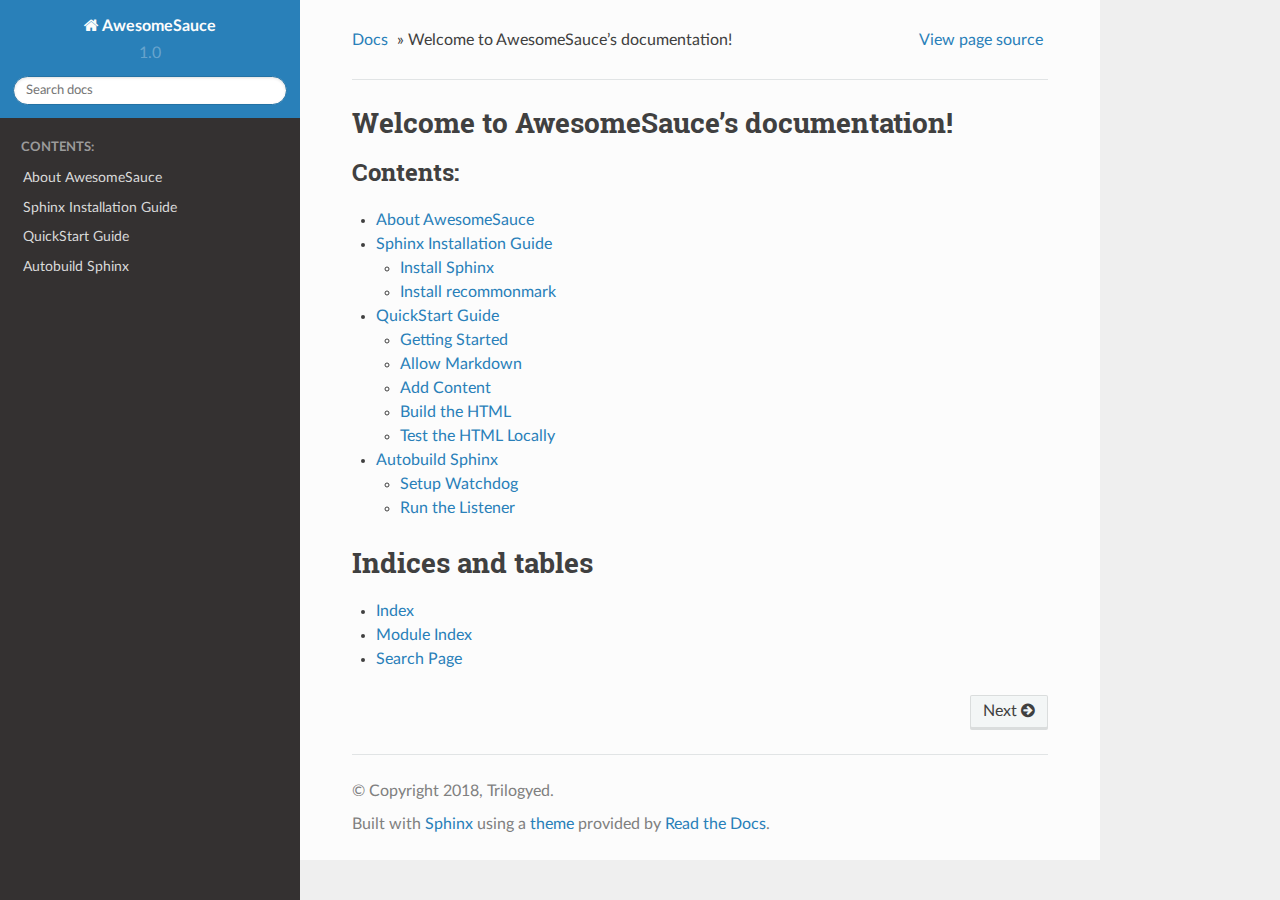
==== commit 0972e8bd: "Switches to RTD theme" ====
--- a/_build/html/index.html
+++ b/_build/html/index.html
@@ -1,120 +1,156 @@
+
+
 <!DOCTYPE html>
-
-<html xmlns="http://www.w3.org/1999/xhtml">
-  <head>
-    <meta http-equiv="X-UA-Compatible" content="IE=Edge" />
-    <meta http-equiv="Content-Type" content="text/html; charset=utf-8" />
-    <title>Welcome to AwesomeSauce’s documentation! &#8212; AwesomeSauce 1.0.0 documentation</title>
-    <link rel="stylesheet" href="_static/bootstrap-sphinx.css" type="text/css" />
-    <link rel="stylesheet" href="_static/pygments.css" type="text/css" />
-    <script type="text/javascript" src="_static/documentation_options.js"></script>
-    <script type="text/javascript" src="_static/jquery.js"></script>
-    <script type="text/javascript" src="_static/underscore.js"></script>
-    <script type="text/javascript" src="_static/doctools.js"></script>
-    <script type="text/javascript" src="_static/js/jquery-1.11.0.min.js"></script>
-    <script type="text/javascript" src="_static/js/jquery-fix.js"></script>
-    <script type="text/javascript" src="_static/bootstrap-3.3.7/js/bootstrap.min.js"></script>
-    <script type="text/javascript" src="_static/bootstrap-sphinx.js"></script>
+<!--[if IE 8]><html class="no-js lt-ie9" lang="en" > <![endif]-->
+<!--[if gt IE 8]><!--> <html class="no-js" lang="en" > <!--<![endif]-->
+<head>
+  <meta charset="utf-8">
+  
+  <meta name="viewport" content="width=device-width, initial-scale=1.0">
+  
+  <title>Welcome to AwesomeSauce’s documentation! &mdash; AwesomeSauce 1.0.0 documentation</title>
+  
+
+  
+  
+  
+  
+
+  
+
+  
+  
+    
+
+  
+
+  <link rel="stylesheet" href="_static/css/theme.css" type="text/css" />
+  <link rel="stylesheet" href="_static/pygments.css" type="text/css" />
     <link rel="index" title="Index" href="genindex.html" />
     <link rel="search" title="Search" href="search.html" />
-    <link rel="next" title="About AwesomeSauce" href="README.html" />
-<meta charset='utf-8'>
-<meta http-equiv='X-UA-Compatible' content='IE=edge,chrome=1'>
-<meta name='viewport' content='width=device-width, initial-scale=1.0, maximum-scale=1'>
-<meta name="apple-mobile-web-app-capable" content="yes">
-
-  </head><body>
-
-  <div id="navbar" class="navbar navbar-default navbar-fixed-top">
-    <div class="container">
-      <div class="navbar-header">
-        <!-- .btn-navbar is used as the toggle for collapsed navbar content -->
-        <button type="button" class="navbar-toggle" data-toggle="collapse" data-target=".nav-collapse">
-          <span class="icon-bar"></span>
-          <span class="icon-bar"></span>
-          <span class="icon-bar"></span>
-        </button>
-        <a class="navbar-brand" href="#">
-          AwesomeSauce</a>
-        <span class="navbar-text navbar-version pull-left"><b>1.0</b></span>
-      </div>
-
-        <div class="collapse navbar-collapse nav-collapse">
-          <ul class="nav navbar-nav">
-            
-            
-              <li class="dropdown globaltoc-container">
-  <a role="button"
-     id="dLabelGlobalToc"
-     data-toggle="dropdown"
-     data-target="#"
-     href="#">Site <b class="caret"></b></a>
-  <ul class="dropdown-menu globaltoc"
-      role="menu"
-      aria-labelledby="dLabelGlobalToc"><p class="caption"><span class="caption-text">Contents:</span></p>
+    <link rel="next" title="About AwesomeSauce" href="README.html" /> 
+
+  
+  <script src="_static/js/modernizr.min.js"></script>
+
+</head>
+
+<body class="wy-body-for-nav">
+
+   
+  <div class="wy-grid-for-nav">
+
+    
+    <nav data-toggle="wy-nav-shift" class="wy-nav-side">
+      <div class="wy-side-scroll">
+        <div class="wy-side-nav-search">
+          
+
+          
+            <a href="#" class="icon icon-home"> AwesomeSauce
+          
+
+          
+          </a>
+
+          
+            
+            
+              <div class="version">
+                1.0
+              </div>
+            
+          
+
+          
+<div role="search">
+  <form id="rtd-search-form" class="wy-form" action="search.html" method="get">
+    <input type="text" name="q" placeholder="Search docs" />
+    <input type="hidden" name="check_keywords" value="yes" />
+    <input type="hidden" name="area" value="default" />
+  </form>
+</div>
+
+          
+        </div>
+
+        <div class="wy-menu wy-menu-vertical" data-spy="affix" role="navigation" aria-label="main navigation">
+          
+            
+            
+              
+            
+            
+              <p class="caption"><span class="caption-text">Contents:</span></p>
 <ul>
 <li class="toctree-l1"><a class="reference internal" href="README.html">About AwesomeSauce</a></li>
 <li class="toctree-l1"><a class="reference internal" href="usage/installation.html">Sphinx Installation Guide</a></li>
 <li class="toctree-l1"><a class="reference internal" href="usage/quickstart.html">QuickStart Guide</a></li>
 <li class="toctree-l1"><a class="reference internal" href="usage/autobuild.html">Autobuild Sphinx</a></li>
 </ul>
-</ul>
-</li>
-              
-                <li class="dropdown">
-  <a role="button"
-     id="dLabelLocalToc"
-     data-toggle="dropdown"
-     data-target="#"
-     href="#">Page <b class="caret"></b></a>
-  <ul class="dropdown-menu localtoc"
-      role="menu"
-      aria-labelledby="dLabelLocalToc"><ul>
-<li><a class="reference internal" href="#">Welcome to AwesomeSauce’s documentation!</a></li>
-<li><a class="reference internal" href="#indices-and-tables">Indices and tables</a></li>
-</ul>
-</ul>
-</li>
-              
-            
-            
-              
-                
-  <li>
-    <a href="README.html" title="Next Chapter: About AwesomeSauce"><span class="glyphicon glyphicon-chevron-right visible-sm"></span><span class="hidden-sm hidden-tablet">About AwesomeSauce &raquo;</span>
-    </a>
-  </li>
-              
-            
-            
-            
-            
-              <li class="hidden-sm">
-<div id="sourcelink">
-  <a href="_sources/index.rst.txt"
-     rel="nofollow">Source</a>
-</div></li>
-            
-          </ul>
-
-          
-            
-<form class="navbar-form navbar-right" action="search.html" method="get">
- <div class="form-group">
-  <input type="text" name="q" class="form-control" placeholder="Search" />
- </div>
-  <input type="hidden" name="check_keywords" value="yes" />
-  <input type="hidden" name="area" value="default" />
-</form>
+
+            
           
         </div>
-    </div>
-  </div>
-
-<div class="container">
-  <div class="row">
-    <div class="col-md-12 content">
-      
+      </div>
+    </nav>
+
+    <section data-toggle="wy-nav-shift" class="wy-nav-content-wrap">
+
+      
+      <nav class="wy-nav-top" aria-label="top navigation">
+        
+          <i data-toggle="wy-nav-top" class="fa fa-bars"></i>
+          <a href="#">AwesomeSauce</a>
+        
+      </nav>
+
+
+      <div class="wy-nav-content">
+        
+        <div class="rst-content">
+        
+          
+
+
+
+
+
+
+
+
+
+
+
+
+
+
+
+<div role="navigation" aria-label="breadcrumbs navigation">
+
+  <ul class="wy-breadcrumbs">
+    
+      <li><a href="#">Docs</a> &raquo;</li>
+        
+      <li>Welcome to AwesomeSauce’s documentation!</li>
+    
+    
+      <li class="wy-breadcrumbs-aside">
+        
+            
+            <a href="_sources/index.rst.txt" rel="nofollow"> View page source</a>
+          
+        
+      </li>
+    
+  </ul>
+
+  
+  <hr/>
+</div>
+          <div role="main" class="document" itemscope="itemscope" itemtype="http://schema.org/Article">
+           <div itemprop="articleBody">
+            
   <div class="section" id="welcome-to-awesomesauce-s-documentation">
 <h1>Welcome to AwesomeSauce’s documentation!<a class="headerlink" href="#welcome-to-awesomesauce-s-documentation" title="Permalink to this headline">¶</a></h1>
 <div class="toctree-wrapper compound">
@@ -152,21 +188,66 @@
 </div>
 
 
+           </div>
+           
+          </div>
+          <footer>
+  
+    <div class="rst-footer-buttons" role="navigation" aria-label="footer navigation">
+      
+        <a href="README.html" class="btn btn-neutral float-right" title="About AwesomeSauce" accesskey="n" rel="next">Next <span class="fa fa-arrow-circle-right"></span></a>
+      
+      
     </div>
-      
-  </div>
-</div>
-<footer class="footer">
-  <div class="container">
-    <p class="pull-right">
-      <a href="#">Back to top</a>
-      
-    </p>
+  
+
+  <hr/>
+
+  <div role="contentinfo">
     <p>
-        &copy; Copyright 2018, Trilogyed.<br/>
-      Created using <a href="http://sphinx-doc.org/">Sphinx</a> 1.7.4.<br/>
+        &copy; Copyright 2018, Trilogyed.
+
     </p>
   </div>
+  Built with <a href="http://sphinx-doc.org/">Sphinx</a> using a <a href="https://github.com/rtfd/sphinx_rtd_theme">theme</a> provided by <a href="https://readthedocs.org">Read the Docs</a>. 
+
 </footer>
-  </body>
+
+        </div>
+      </div>
+
+    </section>
+
+  </div>
+  
+
+
+  
+
+    <script type="text/javascript">
+        var DOCUMENTATION_OPTIONS = {
+            URL_ROOT:'./',
+            VERSION:'1.0.0',
+            LANGUAGE:'None',
+            COLLAPSE_INDEX:false,
+            FILE_SUFFIX:'.html',
+            HAS_SOURCE:  true,
+            SOURCELINK_SUFFIX: '.txt'
+        };
+    </script>
+      <script type="text/javascript" src="_static/jquery.js"></script>
+      <script type="text/javascript" src="_static/underscore.js"></script>
+      <script type="text/javascript" src="_static/doctools.js"></script>
+
+  
+
+  <script type="text/javascript" src="_static/js/theme.js"></script>
+
+  <script type="text/javascript">
+      jQuery(function () {
+          SphinxRtdTheme.Navigation.enable(true);
+      });
+  </script> 
+
+</body>
 </html>--- a/_build/html/_static/css/theme.css
+++ b/_build/html/_static/css/theme.css
@@ -0,0 +1,6 @@
+/* sphinx_rtd_theme version 0.4.1 | MIT license */
+/* Built 20180727 10:07 */
+*{-webkit-box-sizing:border-box;-moz-box-sizing:border-box;box-sizing:border-box}article,aside,details,figcaption,figure,footer,header,hgroup,nav,section{display:block}audio,canvas,video{display:inline-block;*display:inline;*zoom:1}audio:not([controls]){display:none}[hidden]{display:none}*{-webkit-box-sizing:border-box;-moz-box-sizing:border-box;box-sizing:border-box}html{font-size:100%;-webkit-text-size-adjust:100%;-ms-text-size-adjust:100%}body{margin:0}a:hover,a:active{outline:0}abbr[title]{border-bottom:1px dotted}b,strong{font-weight:bold}blockquote{margin:0}dfn{font-style:italic}ins{background:#ff9;color:#000;text-decoration:none}mark{background:#ff0;color:#000;font-style:italic;font-weight:bold}pre,code,.rst-content tt,.rst-content code,kbd,samp{font-family:monospace,serif;_font-family:"courier new",monospace;font-size:1em}pre{white-space:pre}q{quotes:none}q:before,q:after{content:"";content:none}small{font-size:85%}sub,sup{font-size:75%;line-height:0;position:relative;vertical-align:baseline}sup{top:-0.5em}sub{bottom:-0.25em}ul,ol,dl{margin:0;padding:0;list-style:none;list-style-image:none}li{list-style:none}dd{margin:0}img{border:0;-ms-interpolation-mode:bicubic;vertical-align:middle;max-width:100%}svg:not(:root){overflow:hidden}figure{margin:0}form{margin:0}fieldset{border:0;margin:0;padding:0}label{cursor:pointer}legend{border:0;*margin-left:-7px;padding:0;white-space:normal}button,input,select,textarea{font-size:100%;margin:0;vertical-align:baseline;*vertical-align:middle}button,input{line-height:normal}button,input[type="button"],input[type="reset"],input[type="submit"]{cursor:pointer;-webkit-appearance:button;*overflow:visible}button[disabled],input[disabled]{cursor:default}input[type="checkbox"],input[type="radio"]{box-sizing:border-box;padding:0;*width:13px;*height:13px}input[type="search"]{-webkit-appearance:textfield;-moz-box-sizing:content-box;-webkit-box-sizing:content-box;box-sizing:content-box}input[type="search"]::-webkit-search-decoration,input[type="search"]::-webkit-search-cancel-button{-webkit-appearance:none}button::-moz-focus-inner,input::-moz-focus-inner{border:0;padding:0}textarea{overflow:auto;vertical-align:top;resize:vertical}table{border-collapse:collapse;border-spacing:0}td{vertical-align:top}.chromeframe{margin:.2em 0;background:#ccc;color:#000;padding:.2em 0}.ir{display:block;border:0;text-indent:-999em;overflow:hidden;background-color:transparent;background-repeat:no-repeat;text-align:left;direction:ltr;*line-height:0}.ir br{display:none}.hidden{display:none !important;visibility:hidden}.visuallyhidden{border:0;clip:rect(0 0 0 0);height:1px;margin:-1px;overflow:hidden;padding:0;position:absolute;width:1px}.visuallyhidden.focusable:active,.visuallyhidden.focusable:focus{clip:auto;height:auto;margin:0;overflow:visible;position:static;width:auto}.invisible{visibility:hidden}.relative{position:relative}big,small{font-size:100%}@media print{html,body,section{background:none !important}*{box-shadow:none !important;text-shadow:none !important;filter:none !important;-ms-filter:none !important}a,a:visited{text-decoration:underline}.ir a:after,a[href^="javascript:"]:after,a[href^="#"]:after{content:""}pre,blockquote{page-break-inside:avoid}thead{display:table-header-group}tr,img{page-break-inside:avoid}img{max-width:100% !important}@page{margin:.5cm}p,h2,.rst-content .toctree-wrapper p.caption,h3{orphans:3;widows:3}h2,.rst-content .toctree-wrapper p.caption,h3{page-break-after:avoid}}.fa:before,.wy-menu-vertical li span.toctree-expand:before,.wy-menu-vertical li.on a span.toctree-expand:before,.wy-menu-vertical li.current>a span.toctree-expand:before,.rst-content .admonition-title:before,.rst-content h1 .headerlink:before,.rst-content h2 .headerlink:before,.rst-content h3 .headerlink:before,.rst-content h4 .headerlink:before,.rst-content h5 .headerlink:before,.rst-content h6 .headerlink:before,.rst-content dl dt .headerlink:before,.rst-content p.caption .headerlink:before,.rst-content table>caption .headerlink:before,.rst-content tt.download span:first-child:before,.rst-content code.download span:first-child:before,.icon:before,.wy-dropdown .caret:before,.wy-inline-validate.wy-inline-validate-success .wy-input-context:before,.wy-inline-validate.wy-inline-validate-danger .wy-input-context:before,.wy-inline-validate.wy-inline-validate-warning .wy-input-context:before,.wy-inline-validate.wy-inline-validate-info .wy-input-context:before,.wy-alert,.rst-content .note,.rst-content .attention,.rst-content .caution,.rst-content .danger,.rst-content .error,.rst-content .hint,.rst-content .important,.rst-content .tip,.rst-content .warning,.rst-content .seealso,.rst-content .admonition-todo,.rst-content .admonition,.btn,input[type="text"],input[type="password"],input[type="email"],input[type="url"],input[type="date"],input[type="month"],input[type="time"],input[type="datetime"],input[type="datetime-local"],input[type="week"],input[type="number"],input[type="search"],input[type="tel"],input[type="color"],select,textarea,.wy-menu-vertical li.on a,.wy-menu-vertical li.current>a,.wy-side-nav-search>a,.wy-side-nav-search .wy-dropdown>a,.wy-nav-top a{-webkit-font-smoothing:antialiased}.clearfix{*zoom:1}.clearfix:before,.clearfix:after{display:table;content:""}.clearfix:after{clear:both}/*!
+ *  Font Awesome 4.7.0 by @davegandy - http://fontawesome.io - @fontawesome
+ *  License - http://fontawesome.io/license (Font: SIL OFL 1.1, CSS: MIT License)
+ */@font-face{font-family:'FontAwesome';src:url("../fonts/fontawesome-webfont.eot?v=4.7.0");src:url("../fonts/fontawesome-webfont.eot?#iefix&v=4.7.0") format("embedded-opentype"),url("../fonts/fontawesome-webfont.woff2?v=4.7.0") format("woff2"),url("../fonts/fontawesome-webfont.woff?v=4.7.0") format("woff"),url("../fonts/fontawesome-webfont.ttf?v=4.7.0") format("truetype"),url("../fonts/fontawesome-webfont.svg?v=4.7.0#fontawesomeregular") format("svg");font-weight:normal;font-style:normal}.fa,.wy-menu-vertical li span.toctree-expand,.wy-menu-vertical li.on a span.toctree-expand,.wy-menu-vertical li.current>a span.toctree-expand,.rst-content .admonition-title,.rst-content h1 .headerlink,.rst-content h2 .headerlink,.rst-content h3 .headerlink,.rst-content h4 .headerlink,.rst-content h5 .headerlink,.rst-content h6 .headerlink,.rst-content dl dt .headerlink,.rst-content p.caption .headerlink,.rst-content table>caption .headerlink,.rst-content tt.download span:first-child,.rst-content code.download span:first-child,.icon{display:inline-block;font:normal normal normal 14px/1 FontAwesome;font-size:inherit;text-rendering:auto;-webkit-font-smoothing:antialiased;-moz-osx-font-smoothing:grayscale}.fa-lg{font-size:1.3333333333em;line-height:.75em;vertical-align:-15%}.fa-2x{font-size:2em}.fa-3x{font-size:3em}.fa-4x{font-size:4em}.fa-5x{font-size:5em}.fa-fw{width:1.2857142857em;text-align:center}.fa-ul{padding-left:0;margin-left:2.1428571429em;list-style-type:none}.fa-ul>li{position:relative}.fa-li{position:absolute;left:-2.1428571429em;width:2.1428571429em;top:.1428571429em;text-align:center}.fa-li.fa-lg{left:-1.8571428571em}.fa-border{padding:.2em .25em .15em;border:solid 0.08em #eee;border-radius:.1em}.fa-pull-left{float:left}.fa-pull-right{float:right}.fa.fa-pull-left,.wy-menu-vertical li span.fa-pull-left.toctree-expand,.wy-menu-vertical li.on a span.fa-pull-left.toctree-expand,.wy-menu-vertical li.current>a span.fa-pull-left.toctree-expand,.rst-content .fa-pull-left.admonition-title,.rst-content h1 .fa-pull-left.headerlink,.rst-content h2 .fa-pull-left.headerlink,.rst-content h3 .fa-pull-left.headerlink,.rst-content h4 .fa-pull-left.headerlink,.rst-content h5 .fa-pull-left.headerlink,.rst-content h6 .fa-pull-left.headerlink,.rst-content dl dt .fa-pull-left.headerlink,.rst-content p.caption .fa-pull-left.headerlink,.rst-content table>caption .fa-pull-left.headerlink,.rst-content tt.download span.fa-pull-left:first-child,.rst-content code.download span.fa-pull-left:first-child,.fa-pull-left.icon{margin-right:.3em}.fa.fa-pull-right,.wy-menu-vertical li span.fa-pull-right.toctree-expand,.wy-menu-vertical li.on a span.fa-pull-right.toctree-expand,.wy-menu-vertical li.current>a span.fa-pull-right.toctree-expand,.rst-content .fa-pull-right.admonition-title,.rst-content h1 .fa-pull-right.headerlink,.rst-content h2 .fa-pull-right.headerlink,.rst-content h3 .fa-pull-right.headerlink,.rst-content h4 .fa-pull-right.headerlink,.rst-content h5 .fa-pull-right.headerlink,.rst-content h6 .fa-pull-right.headerlink,.rst-content dl dt .fa-pull-right.headerlink,.rst-content p.caption .fa-pull-right.headerlink,.rst-content table>caption .fa-pull-right.headerlink,.rst-content tt.download span.fa-pull-right:first-child,.rst-content code.download span.fa-pull-right:first-child,.fa-pull-right.icon{margin-left:.3em}.pull-right{float:right}.pull-left{float:left}.fa.pull-left,.wy-menu-vertical li span.pull-left.toctree-expand,.wy-menu-vertical li.on a span.pull-left.toctree-expand,.wy-menu-vertical li.current>a span.pull-left.toctree-expand,.rst-content .pull-left.admonition-title,.rst-content h1 .pull-left.headerlink,.rst-content h2 .pull-left.headerlink,.rst-content h3 .pull-left.headerlink,.rst-content h4 .pull-left.headerlink,.rst-content h5 .pull-left.headerlink,.rst-content h6 .pull-left.headerlink,.rst-content dl dt .pull-left.headerlink,.rst-content p.caption .pull-left.headerlink,.rst-content table>caption .pull-left.headerlink,.rst-content tt.download span.pull-left:first-child,.rst-content code.download span.pull-left:first-child,.pull-left.icon{margin-right:.3em}.fa.pull-right,.wy-menu-vertical li span.pull-right.toctree-expand,.wy-menu-vertical li.on a span.pull-right.toctree-expand,.wy-menu-vertical li.current>a span.pull-right.toctree-expand,.rst-content .pull-right.admonition-title,.rst-content h1 .pull-right.headerlink,.rst-content h2 .pull-right.headerlink,.rst-content h3 .pull-right.headerlink,.rst-content h4 .pull-right.headerlink,.rst-content h5 .pull-right.headerlink,.rst-content h6 .pull-right.headerlink,.rst-content dl dt .pull-right.headerlink,.rst-content p.caption .pull-right.headerlink,.rst-content table>caption .pull-right.headerlink,.rst-content tt.download span.pull-right:first-child,.rst-content code.download span.pull-right:first-child,.pull-right.icon{margin-left:.3em}.fa-spin{-webkit-animation:fa-spin 2s infinite linear;animation:fa-spin 2s infinite linear}.fa-pulse{-webkit-animation:fa-spin 1s infinite steps(8);animation:fa-spin 1s infinite steps(8)}@-webkit-keyframes fa-spin{0%{-webkit-transform:rotate(0deg);transform:rotate(0deg)}100%{-webkit-transform:rotate(359deg);transform:rotate(359deg)}}@keyframes fa-spin{0%{-webkit-transform:rotate(0deg);transform:rotate(0deg)}100%{-webkit-transform:rotate(359deg);transform:rotate(359deg)}}.fa-rotate-90{-ms-filter:"progid:DXImageTransform.Microsoft.BasicImage(rotation=1)";-webkit-transform:rotate(90deg);-ms-transform:rotate(90deg);transform:rotate(90deg)}.fa-rotate-180{-ms-filter:"progid:DXImageTransform.Microsoft.BasicImage(rotation=2)";-webkit-transform:rotate(180deg);-ms-transform:rotate(180deg);transform:rotate(180deg)}.fa-rotate-270{-ms-filter:"progid:DXImageTransform.Microsoft.BasicImage(rotation=3)";-webkit-transform:rotate(270deg);-ms-transform:rotate(270deg);transform:rotate(270deg)}.fa-flip-horizontal{-ms-filter:"progid:DXImageTransform.Microsoft.BasicImage(rotation=0, mirror=1)";-webkit-transform:scale(-1, 1);-ms-transform:scale(-1, 1);transform:scale(-1, 1)}.fa-flip-vertical{-ms-filter:"progid:DXImageTransform.Microsoft.BasicImage(rotation=2, mirror=1)";-webkit-transform:scale(1, -1);-ms-transform:scale(1, -1);transform:scale(1, -1)}:root .fa-rotate-90,:root .fa-rotate-180,:root .fa-rotate-270,:root .fa-flip-horizontal,:root .fa-flip-vertical{filter:none}.fa-stack{position:relative;display:inline-block;width:2em;height:2em;line-height:2em;vertical-align:middle}.fa-stack-1x,.fa-stack-2x{position:absolute;left:0;width:100%;text-align:center}.fa-stack-1x{line-height:inherit}.fa-stack-2x{font-size:2em}.fa-inverse{color:#fff}.fa-glass:before{content:""}.fa-music:before{content:""}.fa-search:before,.icon-search:before{content:""}.fa-envelope-o:before{content:""}.fa-heart:before{content:""}.fa-star:before{content:""}.fa-star-o:before{content:""}.fa-user:before{content:""}.fa-film:before{content:""}.fa-th-large:before{content:""}.fa-th:before{content:""}.fa-th-list:before{content:""}.fa-check:before{content:""}.fa-remove:before,.fa-close:before,.fa-times:before{content:""}.fa-search-plus:before{content:""}.fa-search-minus:before{content:""}.fa-power-off:before{content:""}.fa-signal:before{content:""}.fa-gear:before,.fa-cog:before{content:""}.fa-trash-o:before{content:""}.fa-home:before,.icon-home:before{content:""}.fa-file-o:before{content:""}.fa-clock-o:before{content:""}.fa-road:before{content:""}.fa-download:before,.rst-content tt.download span:first-child:before,.rst-content code.download span:first-child:before{content:""}.fa-arrow-circle-o-down:before{content:""}.fa-arrow-circle-o-up:before{content:""}.fa-inbox:before{content:""}.fa-play-circle-o:before{content:""}.fa-rotate-right:before,.fa-repeat:before{content:""}.fa-refresh:before{content:""}.fa-list-alt:before{content:""}.fa-lock:before{content:""}.fa-flag:before{content:""}.fa-headphones:before{content:""}.fa-volume-off:before{content:""}.fa-volume-down:before{content:""}.fa-volume-up:before{content:""}.fa-qrcode:before{content:""}.fa-barcode:before{content:""}.fa-tag:before{content:""}.fa-tags:before{content:""}.fa-book:before,.icon-book:before{content:""}.fa-bookmark:before{content:""}.fa-print:before{content:""}.fa-camera:before{content:""}.fa-font:before{content:""}.fa-bold:before{content:""}.fa-italic:before{content:""}.fa-text-height:before{content:""}.fa-text-width:before{content:""}.fa-align-left:before{content:""}.fa-align-center:before{content:""}.fa-align-right:before{content:""}.fa-align-justify:before{content:""}.fa-list:before{content:""}.fa-dedent:before,.fa-outdent:before{content:""}.fa-indent:before{content:""}.fa-video-camera:before{content:""}.fa-photo:before,.fa-image:before,.fa-picture-o:before{content:""}.fa-pencil:before{content:""}.fa-map-marker:before{content:""}.fa-adjust:before{content:""}.fa-tint:before{content:""}.fa-edit:before,.fa-pencil-square-o:before{content:""}.fa-share-square-o:before{content:""}.fa-check-square-o:before{content:""}.fa-arrows:before{content:""}.fa-step-backward:before{content:""}.fa-fast-backward:before{content:""}.fa-backward:before{content:""}.fa-play:before{content:""}.fa-pause:before{content:""}.fa-stop:before{content:""}.fa-forward:before{content:""}.fa-fast-forward:before{content:""}.fa-step-forward:before{content:""}.fa-eject:before{content:""}.fa-chevron-left:before{content:""}.fa-chevron-right:before{content:""}.fa-plus-circle:before{content:""}.fa-minus-circle:before{content:""}.fa-times-circle:before,.wy-inline-validate.wy-inline-validate-danger .wy-input-context:before{content:""}.fa-check-circle:before,.wy-inline-validate.wy-inline-validate-success .wy-input-context:before{content:""}.fa-question-circle:before{content:""}.fa-info-circle:before{content:""}.fa-crosshairs:before{content:""}.fa-times-circle-o:before{content:""}.fa-check-circle-o:before{content:""}.fa-ban:before{content:""}.fa-arrow-left:before{content:""}.fa-arrow-right:before{content:""}.fa-arrow-up:before{content:""}.fa-arrow-down:before{content:""}.fa-mail-forward:before,.fa-share:before{content:""}.fa-expand:before{content:""}.fa-compress:before{content:""}.fa-plus:before{content:""}.fa-minus:before{content:""}.fa-asterisk:before{content:""}.fa-exclamation-circle:before,.wy-inline-validate.wy-inline-validate-warning .wy-input-context:before,.wy-inline-validate.wy-inline-validate-info .wy-input-context:before,.rst-content .admonition-title:before{content:""}.fa-gift:before{content:""}.fa-leaf:before{content:""}.fa-fire:before,.icon-fire:before{content:""}.fa-eye:before{content:""}.fa-eye-slash:before{content:""}.fa-warning:before,.fa-exclamation-triangle:before{content:""}.fa-plane:before{content:""}.fa-calendar:before{content:""}.fa-random:before{content:""}.fa-comment:before{content:""}.fa-magnet:before{content:""}.fa-chevron-up:before{content:""}.fa-chevron-down:before{content:""}.fa-retweet:before{content:""}.fa-shopping-cart:before{content:""}.fa-folder:before{content:""}.fa-folder-open:before{content:""}.fa-arrows-v:before{content:""}.fa-arrows-h:before{content:""}.fa-bar-chart-o:before,.fa-bar-chart:before{content:""}.fa-twitter-square:before{content:""}.fa-facebook-square:before{content:""}.fa-camera-retro:before{content:""}.fa-key:before{content:""}.fa-gears:before,.fa-cogs:before{content:""}.fa-comments:before{content:""}.fa-thumbs-o-up:before{content:""}.fa-thumbs-o-down:before{content:""}.fa-star-half:before{content:""}.fa-heart-o:before{content:""}.fa-sign-out:before{content:""}.fa-linkedin-square:before{content:""}.fa-thumb-tack:before{content:""}.fa-external-link:before{content:""}.fa-sign-in:before{content:""}.fa-trophy:before{content:""}.fa-github-square:before{content:""}.fa-upload:before{content:""}.fa-lemon-o:before{content:""}.fa-phone:before{content:""}.fa-square-o:before{content:""}.fa-bookmark-o:before{content:""}.fa-phone-square:before{content:""}.fa-twitter:before{content:""}.fa-facebook-f:before,.fa-facebook:before{content:""}.fa-github:before,.icon-github:before{content:""}.fa-unlock:before{content:""}.fa-credit-card:before{content:""}.fa-feed:before,.fa-rss:before{content:""}.fa-hdd-o:before{content:""}.fa-bullhorn:before{content:""}.fa-bell:before{content:""}.fa-certificate:before{content:""}.fa-hand-o-right:before{content:""}.fa-hand-o-left:before{content:""}.fa-hand-o-up:before{content:""}.fa-hand-o-down:before{content:""}.fa-arrow-circle-left:before,.icon-circle-arrow-left:before{content:""}.fa-arrow-circle-right:before,.icon-circle-arrow-right:before{content:""}.fa-arrow-circle-up:before{content:""}.fa-arrow-circle-down:before{content:""}.fa-globe:before{content:""}.fa-wrench:before{content:""}.fa-tasks:before{content:""}.fa-filter:before{content:""}.fa-briefcase:before{content:""}.fa-arrows-alt:before{content:""}.fa-group:before,.fa-users:before{content:""}.fa-chain:before,.fa-link:before,.icon-link:before{content:""}.fa-cloud:before{content:""}.fa-flask:before{content:""}.fa-cut:before,.fa-scissors:before{content:""}.fa-copy:before,.fa-files-o:before{content:""}.fa-paperclip:before{content:""}.fa-save:before,.fa-floppy-o:before{content:""}.fa-square:before{content:""}.fa-navicon:before,.fa-reorder:before,.fa-bars:before{content:""}.fa-list-ul:before{content:""}.fa-list-ol:before{content:""}.fa-strikethrough:before{content:""}.fa-underline:before{content:""}.fa-table:before{content:""}.fa-magic:before{content:""}.fa-truck:before{content:""}.fa-pinterest:before{content:""}.fa-pinterest-square:before{content:""}.fa-google-plus-square:before{content:""}.fa-google-plus:before{content:""}.fa-money:before{content:""}.fa-caret-down:before,.wy-dropdown .caret:before,.icon-caret-down:before{content:""}.fa-caret-up:before{content:""}.fa-caret-left:before{content:""}.fa-caret-right:before{content:""}.fa-columns:before{content:""}.fa-unsorted:before,.fa-sort:before{content:""}.fa-sort-down:before,.fa-sort-desc:before{content:""}.fa-sort-up:before,.fa-sort-asc:before{content:""}.fa-envelope:before{content:""}.fa-linkedin:before{content:""}.fa-rotate-left:before,.fa-undo:before{content:""}.fa-legal:before,.fa-gavel:before{content:""}.fa-dashboard:before,.fa-tachometer:before{content:""}.fa-comment-o:before{content:""}.fa-comments-o:before{content:""}.fa-flash:before,.fa-bolt:before{content:""}.fa-sitemap:before{content:""}.fa-umbrella:before{content:""}.fa-paste:before,.fa-clipboard:before{content:""}.fa-lightbulb-o:before{content:""}.fa-exchange:before{content:""}.fa-cloud-download:before{content:""}.fa-cloud-upload:before{content:""}.fa-user-md:before{content:""}.fa-stethoscope:before{content:""}.fa-suitcase:before{content:""}.fa-bell-o:before{content:""}.fa-coffee:before{content:""}.fa-cutlery:before{content:""}.fa-file-text-o:before{content:""}.fa-building-o:before{content:""}.fa-hospital-o:before{content:""}.fa-ambulance:before{content:""}.fa-medkit:before{content:""}.fa-fighter-jet:before{content:""}.fa-beer:before{content:""}.fa-h-square:before{content:""}.fa-plus-square:before{content:""}.fa-angle-double-left:before{content:""}.fa-angle-double-right:before{content:""}.fa-angle-double-up:before{content:""}.fa-angle-double-down:before{content:""}.fa-angle-left:before{content:""}.fa-angle-right:before{content:""}.fa-angle-up:before{content:""}.fa-angle-down:before{content:""}.fa-desktop:before{content:""}.fa-laptop:before{content:""}.fa-tablet:before{content:""}.fa-mobile-phone:before,.fa-mobile:before{content:""}.fa-circle-o:before{content:""}.fa-quote-left:before{content:""}.fa-quote-right:before{content:""}.fa-spinner:before{content:""}.fa-circle:before{content:""}.fa-mail-reply:before,.fa-reply:before{content:""}.fa-github-alt:before{content:""}.fa-folder-o:before{content:""}.fa-folder-open-o:before{content:""}.fa-smile-o:before{content:""}.fa-frown-o:before{content:""}.fa-meh-o:before{content:""}.fa-gamepad:before{content:""}.fa-keyboard-o:before{content:""}.fa-flag-o:before{content:""}.fa-flag-checkered:before{content:""}.fa-terminal:before{content:""}.fa-code:before{content:""}.fa-mail-reply-all:before,.fa-reply-all:before{content:""}.fa-star-half-empty:before,.fa-star-half-full:before,.fa-star-half-o:before{content:""}.fa-location-arrow:before{content:""}.fa-crop:before{content:""}.fa-code-fork:before{content:""}.fa-unlink:before,.fa-chain-broken:before{content:""}.fa-question:before{content:""}.fa-info:before{content:""}.fa-exclamation:before{content:""}.fa-superscript:before{content:""}.fa-subscript:before{content:""}.fa-eraser:before{content:""}.fa-puzzle-piece:before{content:""}.fa-microphone:before{content:""}.fa-microphone-slash:before{content:""}.fa-shield:before{content:""}.fa-calendar-o:before{content:""}.fa-fire-extinguisher:before{content:""}.fa-rocket:before{content:""}.fa-maxcdn:before{content:""}.fa-chevron-circle-left:before{content:""}.fa-chevron-circle-right:before{content:""}.fa-chevron-circle-up:before{content:""}.fa-chevron-circle-down:before{content:""}.fa-html5:before{content:""}.fa-css3:before{content:""}.fa-anchor:before{content:""}.fa-unlock-alt:before{content:""}.fa-bullseye:before{content:""}.fa-ellipsis-h:before{content:""}.fa-ellipsis-v:before{content:""}.fa-rss-square:before{content:""}.fa-play-circle:before{content:""}.fa-ticket:before{content:""}.fa-minus-square:before{content:""}.fa-minus-square-o:before,.wy-menu-vertical li.on a span.toctree-expand:before,.wy-menu-vertical li.current>a span.toctree-expand:before{content:""}.fa-level-up:before{content:""}.fa-level-down:before{content:""}.fa-check-square:before{content:""}.fa-pencil-square:before{content:""}.fa-external-link-square:before{content:""}.fa-share-square:before{content:""}.fa-compass:before{content:""}.fa-toggle-down:before,.fa-caret-square-o-down:before{content:""}.fa-toggle-up:before,.fa-caret-square-o-up:before{content:""}.fa-toggle-right:before,.fa-caret-square-o-right:before{content:""}.fa-euro:before,.fa-eur:before{content:""}.fa-gbp:before{content:""}.fa-dollar:before,.fa-usd:before{content:""}.fa-rupee:before,.fa-inr:before{content:""}.fa-cny:before,.fa-rmb:before,.fa-yen:before,.fa-jpy:before{content:""}.fa-ruble:before,.fa-rouble:before,.fa-rub:before{content:""}.fa-won:before,.fa-krw:before{content:""}.fa-bitcoin:before,.fa-btc:before{content:""}.fa-file:before{content:""}.fa-file-text:before{content:""}.fa-sort-alpha-asc:before{content:""}.fa-sort-alpha-desc:before{content:""}.fa-sort-amount-asc:before{content:""}.fa-sort-amount-desc:before{content:""}.fa-sort-numeric-asc:before{content:""}.fa-sort-numeric-desc:before{content:""}.fa-thumbs-up:before{content:""}.fa-thumbs-down:before{content:""}.fa-youtube-square:before{content:""}.fa-youtube:before{content:""}.fa-xing:before{content:""}.fa-xing-square:before{content:""}.fa-youtube-play:before{content:""}.fa-dropbox:before{content:""}.fa-stack-overflow:before{content:""}.fa-instagram:before{content:""}.fa-flickr:before{content:""}.fa-adn:before{content:""}.fa-bitbucket:before,.icon-bitbucket:before{content:""}.fa-bitbucket-square:before{content:""}.fa-tumblr:before{content:""}.fa-tumblr-square:before{content:""}.fa-long-arrow-down:before{content:""}.fa-long-arrow-up:before{content:""}.fa-long-arrow-left:before{content:""}.fa-long-arrow-right:before{content:""}.fa-apple:before{content:""}.fa-windows:before{content:""}.fa-android:before{content:""}.fa-linux:before{content:""}.fa-dribbble:before{content:""}.fa-skype:before{content:""}.fa-foursquare:before{content:""}.fa-trello:before{content:""}.fa-female:before{content:""}.fa-male:before{content:""}.fa-gittip:before,.fa-gratipay:before{content:""}.fa-sun-o:before{content:""}.fa-moon-o:before{content:""}.fa-archive:before{content:""}.fa-bug:before{content:""}.fa-vk:before{content:""}.fa-weibo:before{content:""}.fa-renren:before{content:""}.fa-pagelines:before{content:""}.fa-stack-exchange:before{content:""}.fa-arrow-circle-o-right:before{content:""}.fa-arrow-circle-o-left:before{content:""}.fa-toggle-left:before,.fa-caret-square-o-left:before{content:""}.fa-dot-circle-o:before{content:""}.fa-wheelchair:before{content:""}.fa-vimeo-square:before{content:""}.fa-turkish-lira:before,.fa-try:before{content:""}.fa-plus-square-o:before,.wy-menu-vertical li span.toctree-expand:before{content:""}.fa-space-shuttle:before{content:""}.fa-slack:before{content:""}.fa-envelope-square:before{content:""}.fa-wordpress:before{content:""}.fa-openid:before{content:""}.fa-institution:before,.fa-bank:before,.fa-university:before{content:""}.fa-mortar-board:before,.fa-graduation-cap:before{content:""}.fa-yahoo:before{content:""}.fa-google:before{content:""}.fa-reddit:before{content:""}.fa-reddit-square:before{content:""}.fa-stumbleupon-circle:before{content:""}.fa-stumbleupon:before{content:""}.fa-delicious:before{content:""}.fa-digg:before{content:""}.fa-pied-piper-pp:before{content:""}.fa-pied-piper-alt:before{content:""}.fa-drupal:before{content:""}.fa-joomla:before{content:""}.fa-language:before{content:""}.fa-fax:before{content:""}.fa-building:before{content:""}.fa-child:before{content:""}.fa-paw:before{content:""}.fa-spoon:before{content:""}.fa-cube:before{content:""}.fa-cubes:before{content:""}.fa-behance:before{content:""}.fa-behance-square:before{content:""}.fa-steam:before{content:""}.fa-steam-square:before{content:""}.fa-recycle:before{content:""}.fa-automobile:before,.fa-car:before{content:""}.fa-cab:before,.fa-taxi:before{content:""}.fa-tree:before{content:""}.fa-spotify:before{content:""}.fa-deviantart:before{content:""}.fa-soundcloud:before{content:""}.fa-database:before{content:""}.fa-file-pdf-o:before{content:""}.fa-file-word-o:before{content:""}.fa-file-excel-o:before{content:""}.fa-file-powerpoint-o:before{content:""}.fa-file-photo-o:before,.fa-file-picture-o:before,.fa-file-image-o:before{content:""}.fa-file-zip-o:before,.fa-file-archive-o:before{content:""}.fa-file-sound-o:before,.fa-file-audio-o:before{content:""}.fa-file-movie-o:before,.fa-file-video-o:before{content:""}.fa-file-code-o:before{content:""}.fa-vine:before{content:""}.fa-codepen:before{content:""}.fa-jsfiddle:before{content:""}.fa-life-bouy:before,.fa-life-buoy:before,.fa-life-saver:before,.fa-support:before,.fa-life-ring:before{content:""}.fa-circle-o-notch:before{content:""}.fa-ra:before,.fa-resistance:before,.fa-rebel:before{content:""}.fa-ge:before,.fa-empire:before{content:""}.fa-git-square:before{content:""}.fa-git:before{content:""}.fa-y-combinator-square:before,.fa-yc-square:before,.fa-hacker-news:before{content:""}.fa-tencent-weibo:before{content:""}.fa-qq:before{content:""}.fa-wechat:before,.fa-weixin:before{content:""}.fa-send:before,.fa-paper-plane:before{content:""}.fa-send-o:before,.fa-paper-plane-o:before{content:""}.fa-history:before{content:""}.fa-circle-thin:before{content:""}.fa-header:before{content:""}.fa-paragraph:before{content:""}.fa-sliders:before{content:""}.fa-share-alt:before{content:""}.fa-share-alt-square:before{content:""}.fa-bomb:before{content:""}.fa-soccer-ball-o:before,.fa-futbol-o:before{content:""}.fa-tty:before{content:""}.fa-binoculars:before{content:""}.fa-plug:before{content:""}.fa-slideshare:before{content:""}.fa-twitch:before{content:""}.fa-yelp:before{content:""}.fa-newspaper-o:before{content:""}.fa-wifi:before{content:""}.fa-calculator:before{content:""}.fa-paypal:before{content:""}.fa-google-wallet:before{content:""}.fa-cc-visa:before{content:""}.fa-cc-mastercard:before{content:""}.fa-cc-discover:before{content:""}.fa-cc-amex:before{content:""}.fa-cc-paypal:before{content:""}.fa-cc-stripe:before{content:""}.fa-bell-slash:before{content:""}.fa-bell-slash-o:before{content:""}.fa-trash:before{content:""}.fa-copyright:before{content:""}.fa-at:before{content:""}.fa-eyedropper:before{content:""}.fa-paint-brush:before{content:""}.fa-birthday-cake:before{content:""}.fa-area-chart:before{content:""}.fa-pie-chart:before{content:""}.fa-line-chart:before{content:""}.fa-lastfm:before{content:""}.fa-lastfm-square:before{content:""}.fa-toggle-off:before{content:""}.fa-toggle-on:before{content:""}.fa-bicycle:before{content:""}.fa-bus:before{content:""}.fa-ioxhost:before{content:""}.fa-angellist:before{content:""}.fa-cc:before{content:""}.fa-shekel:before,.fa-sheqel:before,.fa-ils:before{content:""}.fa-meanpath:before{content:""}.fa-buysellads:before{content:""}.fa-connectdevelop:before{content:""}.fa-dashcube:before{content:""}.fa-forumbee:before{content:""}.fa-leanpub:before{content:""}.fa-sellsy:before{content:""}.fa-shirtsinbulk:before{content:""}.fa-simplybuilt:before{content:""}.fa-skyatlas:before{content:""}.fa-cart-plus:before{content:""}.fa-cart-arrow-down:before{content:""}.fa-diamond:before{content:""}.fa-ship:before{content:""}.fa-user-secret:before{content:""}.fa-motorcycle:before{content:""}.fa-street-view:before{content:""}.fa-heartbeat:before{content:""}.fa-venus:before{content:""}.fa-mars:before{content:""}.fa-mercury:before{content:""}.fa-intersex:before,.fa-transgender:before{content:""}.fa-transgender-alt:before{content:""}.fa-venus-double:before{content:""}.fa-mars-double:before{content:""}.fa-venus-mars:before{content:""}.fa-mars-stroke:before{content:""}.fa-mars-stroke-v:before{content:""}.fa-mars-stroke-h:before{content:""}.fa-neuter:before{content:""}.fa-genderless:before{content:""}.fa-facebook-official:before{content:""}.fa-pinterest-p:before{content:""}.fa-whatsapp:before{content:""}.fa-server:before{content:""}.fa-user-plus:before{content:""}.fa-user-times:before{content:""}.fa-hotel:before,.fa-bed:before{content:""}.fa-viacoin:before{content:""}.fa-train:before{content:""}.fa-subway:before{content:""}.fa-medium:before{content:""}.fa-yc:before,.fa-y-combinator:before{content:""}.fa-optin-monster:before{content:""}.fa-opencart:before{content:""}.fa-expeditedssl:before{content:""}.fa-battery-4:before,.fa-battery:before,.fa-battery-full:before{content:""}.fa-battery-3:before,.fa-battery-three-quarters:before{content:""}.fa-battery-2:before,.fa-battery-half:before{content:""}.fa-battery-1:before,.fa-battery-quarter:before{content:""}.fa-battery-0:before,.fa-battery-empty:before{content:""}.fa-mouse-pointer:before{content:""}.fa-i-cursor:before{content:""}.fa-object-group:before{content:""}.fa-object-ungroup:before{content:""}.fa-sticky-note:before{content:""}.fa-sticky-note-o:before{content:""}.fa-cc-jcb:before{content:""}.fa-cc-diners-club:before{content:""}.fa-clone:before{content:""}.fa-balance-scale:before{content:""}.fa-hourglass-o:before{content:""}.fa-hourglass-1:before,.fa-hourglass-start:before{content:""}.fa-hourglass-2:before,.fa-hourglass-half:before{content:""}.fa-hourglass-3:before,.fa-hourglass-end:before{content:""}.fa-hourglass:before{content:""}.fa-hand-grab-o:before,.fa-hand-rock-o:before{content:""}.fa-hand-stop-o:before,.fa-hand-paper-o:before{content:""}.fa-hand-scissors-o:before{content:""}.fa-hand-lizard-o:before{content:""}.fa-hand-spock-o:before{content:""}.fa-hand-pointer-o:before{content:""}.fa-hand-peace-o:before{content:""}.fa-trademark:before{content:""}.fa-registered:before{content:""}.fa-creative-commons:before{content:""}.fa-gg:before{content:""}.fa-gg-circle:before{content:""}.fa-tripadvisor:before{content:""}.fa-odnoklassniki:before{content:""}.fa-odnoklassniki-square:before{content:""}.fa-get-pocket:before{content:""}.fa-wikipedia-w:before{content:""}.fa-safari:before{content:""}.fa-chrome:before{content:""}.fa-firefox:before{content:""}.fa-opera:before{content:""}.fa-internet-explorer:before{content:""}.fa-tv:before,.fa-television:before{content:""}.fa-contao:before{content:""}.fa-500px:before{content:""}.fa-amazon:before{content:""}.fa-calendar-plus-o:before{content:""}.fa-calendar-minus-o:before{content:""}.fa-calendar-times-o:before{content:""}.fa-calendar-check-o:before{content:""}.fa-industry:before{content:""}.fa-map-pin:before{content:""}.fa-map-signs:before{content:""}.fa-map-o:before{content:""}.fa-map:before{content:""}.fa-commenting:before{content:""}.fa-commenting-o:before{content:""}.fa-houzz:before{content:""}.fa-vimeo:before{content:""}.fa-black-tie:before{content:""}.fa-fonticons:before{content:""}.fa-reddit-alien:before{content:""}.fa-edge:before{content:""}.fa-credit-card-alt:before{content:""}.fa-codiepie:before{content:""}.fa-modx:before{content:""}.fa-fort-awesome:before{content:""}.fa-usb:before{content:""}.fa-product-hunt:before{content:""}.fa-mixcloud:before{content:""}.fa-scribd:before{content:""}.fa-pause-circle:before{content:""}.fa-pause-circle-o:before{content:""}.fa-stop-circle:before{content:""}.fa-stop-circle-o:before{content:""}.fa-shopping-bag:before{content:""}.fa-shopping-basket:before{content:""}.fa-hashtag:before{content:""}.fa-bluetooth:before{content:""}.fa-bluetooth-b:before{content:""}.fa-percent:before{content:""}.fa-gitlab:before,.icon-gitlab:before{content:""}.fa-wpbeginner:before{content:""}.fa-wpforms:before{content:""}.fa-envira:before{content:""}.fa-universal-access:before{content:""}.fa-wheelchair-alt:before{content:""}.fa-question-circle-o:before{content:""}.fa-blind:before{content:""}.fa-audio-description:before{content:""}.fa-volume-control-phone:before{content:""}.fa-braille:before{content:""}.fa-assistive-listening-systems:before{content:""}.fa-asl-interpreting:before,.fa-american-sign-language-interpreting:before{content:""}.fa-deafness:before,.fa-hard-of-hearing:before,.fa-deaf:before{content:""}.fa-glide:before{content:""}.fa-glide-g:before{content:""}.fa-signing:before,.fa-sign-language:before{content:""}.fa-low-vision:before{content:""}.fa-viadeo:before{content:""}.fa-viadeo-square:before{content:""}.fa-snapchat:before{content:""}.fa-snapchat-ghost:before{content:""}.fa-snapchat-square:before{content:""}.fa-pied-piper:before{content:""}.fa-first-order:before{content:""}.fa-yoast:before{content:""}.fa-themeisle:before{content:""}.fa-google-plus-circle:before,.fa-google-plus-official:before{content:""}.fa-fa:before,.fa-font-awesome:before{content:""}.fa-handshake-o:before{content:""}.fa-envelope-open:before{content:""}.fa-envelope-open-o:before{content:""}.fa-linode:before{content:""}.fa-address-book:before{content:""}.fa-address-book-o:before{content:""}.fa-vcard:before,.fa-address-card:before{content:""}.fa-vcard-o:before,.fa-address-card-o:before{content:""}.fa-user-circle:before{content:""}.fa-user-circle-o:before{content:""}.fa-user-o:before{content:""}.fa-id-badge:before{content:""}.fa-drivers-license:before,.fa-id-card:before{content:""}.fa-drivers-license-o:before,.fa-id-card-o:before{content:""}.fa-quora:before{content:""}.fa-free-code-camp:before{content:""}.fa-telegram:before{content:""}.fa-thermometer-4:before,.fa-thermometer:before,.fa-thermometer-full:before{content:""}.fa-thermometer-3:before,.fa-thermometer-three-quarters:before{content:""}.fa-thermometer-2:before,.fa-thermometer-half:before{content:""}.fa-thermometer-1:before,.fa-thermometer-quarter:before{content:""}.fa-thermometer-0:before,.fa-thermometer-empty:before{content:""}.fa-shower:before{content:""}.fa-bathtub:before,.fa-s15:before,.fa-bath:before{content:""}.fa-podcast:before{content:""}.fa-window-maximize:before{content:""}.fa-window-minimize:before{content:""}.fa-window-restore:before{content:""}.fa-times-rectangle:before,.fa-window-close:before{content:""}.fa-times-rectangle-o:before,.fa-window-close-o:before{content:""}.fa-bandcamp:before{content:""}.fa-grav:before{content:""}.fa-etsy:before{content:""}.fa-imdb:before{content:""}.fa-ravelry:before{content:""}.fa-eercast:before{content:""}.fa-microchip:before{content:""}.fa-snowflake-o:before{content:""}.fa-superpowers:before{content:""}.fa-wpexplorer:before{content:""}.fa-meetup:before{content:""}.sr-only{position:absolute;width:1px;height:1px;padding:0;margin:-1px;overflow:hidden;clip:rect(0, 0, 0, 0);border:0}.sr-only-focusable:active,.sr-only-focusable:focus{position:static;width:auto;height:auto;margin:0;overflow:visible;clip:auto}.fa,.wy-menu-vertical li span.toctree-expand,.wy-menu-vertical li.on a span.toctree-expand,.wy-menu-vertical li.current>a span.toctree-expand,.rst-content .admonition-title,.rst-content h1 .headerlink,.rst-content h2 .headerlink,.rst-content h3 .headerlink,.rst-content h4 .headerlink,.rst-content h5 .headerlink,.rst-content h6 .headerlink,.rst-content dl dt .headerlink,.rst-content p.caption .headerlink,.rst-content table>caption .headerlink,.rst-content tt.download span:first-child,.rst-content code.download span:first-child,.icon,.wy-dropdown .caret,.wy-inline-validate.wy-inline-validate-success .wy-input-context,.wy-inline-validate.wy-inline-validate-danger .wy-input-context,.wy-inline-validate.wy-inline-validate-warning .wy-input-context,.wy-inline-validate.wy-inline-validate-info .wy-input-context{font-family:inherit}.fa:before,.wy-menu-vertical li span.toctree-expand:before,.wy-menu-vertical li.on a span.toctree-expand:before,.wy-menu-vertical li.current>a span.toctree-expand:before,.rst-content .admonition-title:before,.rst-content h1 .headerlink:before,.rst-content h2 .headerlink:before,.rst-content h3 .headerlink:before,.rst-content h4 .headerlink:before,.rst-content h5 .headerlink:before,.rst-content h6 .headerlink:before,.rst-content dl dt .headerlink:before,.rst-content p.caption .headerlink:before,.rst-content table>caption .headerlink:before,.rst-content tt.download span:first-child:before,.rst-content code.download span:first-child:before,.icon:before,.wy-dropdown .caret:before,.wy-inline-validate.wy-inline-validate-success .wy-input-context:before,.wy-inline-validate.wy-inline-validate-danger .wy-input-context:before,.wy-inline-validate.wy-inline-validate-warning .wy-input-context:before,.wy-inline-validate.wy-inline-validate-info .wy-input-context:before{font-family:"FontAwesome";display:inline-block;font-style:normal;font-weight:normal;line-height:1;text-decoration:inherit}a .fa,a .wy-menu-vertical li span.toctree-expand,.wy-menu-vertical li a span.toctree-expand,.wy-menu-vertical li.on a span.toctree-expand,.wy-menu-vertical li.current>a span.toctree-expand,a .rst-content .admonition-title,.rst-content a .admonition-title,a .rst-content h1 .headerlink,.rst-content h1 a .headerlink,a .rst-content h2 .headerlink,.rst-content h2 a .headerlink,a .rst-content h3 .headerlink,.rst-content h3 a .headerlink,a .rst-content h4 .headerlink,.rst-content h4 a .headerlink,a .rst-content h5 .headerlink,.rst-content h5 a .headerlink,a .rst-content h6 .headerlink,.rst-content h6 a .headerlink,a .rst-content dl dt .headerlink,.rst-content dl dt a .headerlink,a .rst-content p.caption .headerlink,.rst-content p.caption a .headerlink,a .rst-content table>caption .headerlink,.rst-content table>caption a .headerlink,a .rst-content tt.download span:first-child,.rst-content tt.download a span:first-child,a .rst-content code.download span:first-child,.rst-content code.download a span:first-child,a .icon{display:inline-block;text-decoration:inherit}.btn .fa,.btn .wy-menu-vertical li span.toctree-expand,.wy-menu-vertical li .btn span.toctree-expand,.btn .wy-menu-vertical li.on a span.toctree-expand,.wy-menu-vertical li.on a .btn span.toctree-expand,.btn .wy-menu-vertical li.current>a span.toctree-expand,.wy-menu-vertical li.current>a .btn span.toctree-expand,.btn .rst-content .admonition-title,.rst-content .btn .admonition-title,.btn .rst-content h1 .headerlink,.rst-content h1 .btn .headerlink,.btn .rst-content h2 .headerlink,.rst-content h2 .btn .headerlink,.btn .rst-content h3 .headerlink,.rst-content h3 .btn .headerlink,.btn .rst-content h4 .headerlink,.rst-content h4 .btn .headerlink,.btn .rst-content h5 .headerlink,.rst-content h5 .btn .headerlink,.btn .rst-content h6 .headerlink,.rst-content h6 .btn .headerlink,.btn .rst-content dl dt .headerlink,.rst-content dl dt .btn .headerlink,.btn .rst-content p.caption .headerlink,.rst-content p.caption .btn .headerlink,.btn .rst-content table>caption .headerlink,.rst-content table>caption .btn .headerlink,.btn .rst-content tt.download span:first-child,.rst-content tt.download .btn span:first-child,.btn .rst-content code.download span:first-child,.rst-content code.download .btn span:first-child,.btn .icon,.nav .fa,.nav .wy-menu-vertical li span.toctree-expand,.wy-menu-vertical li .nav span.toctree-expand,.nav .wy-menu-vertical li.on a span.toctree-expand,.wy-menu-vertical li.on a .nav span.toctree-expand,.nav .wy-menu-vertical li.current>a span.toctree-expand,.wy-menu-vertical li.current>a .nav span.toctree-expand,.nav .rst-content .admonition-title,.rst-content .nav .admonition-title,.nav .rst-content h1 .headerlink,.rst-content h1 .nav .headerlink,.nav .rst-content h2 .headerlink,.rst-content h2 .nav .headerlink,.nav .rst-content h3 .headerlink,.rst-content h3 .nav .headerlink,.nav .rst-content h4 .headerlink,.rst-content h4 .nav .headerlink,.nav .rst-content h5 .headerlink,.rst-content h5 .nav .headerlink,.nav .rst-content h6 .headerlink,.rst-content h6 .nav .headerlink,.nav .rst-content dl dt .headerlink,.rst-content dl dt .nav .headerlink,.nav .rst-content p.caption .headerlink,.rst-content p.caption .nav .headerlink,.nav .rst-content table>caption .headerlink,.rst-content table>caption .nav .headerlink,.nav .rst-content tt.download span:first-child,.rst-content tt.download .nav span:first-child,.nav .rst-content code.download span:first-child,.rst-content code.download .nav span:first-child,.nav .icon{display:inline}.btn .fa.fa-large,.btn .wy-menu-vertical li span.fa-large.toctree-expand,.wy-menu-vertical li .btn span.fa-large.toctree-expand,.btn .rst-content .fa-large.admonition-title,.rst-content .btn .fa-large.admonition-title,.btn .rst-content h1 .fa-large.headerlink,.rst-content h1 .btn .fa-large.headerlink,.btn .rst-content h2 .fa-large.headerlink,.rst-content h2 .btn .fa-large.headerlink,.btn .rst-content h3 .fa-large.headerlink,.rst-content h3 .btn .fa-large.headerlink,.btn .rst-content h4 .fa-large.headerlink,.rst-content h4 .btn .fa-large.headerlink,.btn .rst-content h5 .fa-large.headerlink,.rst-content h5 .btn .fa-large.headerlink,.btn .rst-content h6 .fa-large.headerlink,.rst-content h6 .btn .fa-large.headerlink,.btn .rst-content dl dt .fa-large.headerlink,.rst-content dl dt .btn .fa-large.headerlink,.btn .rst-content p.caption .fa-large.headerlink,.rst-content p.caption .btn .fa-large.headerlink,.btn .rst-content table>caption .fa-large.headerlink,.rst-content table>caption .btn .fa-large.headerlink,.btn .rst-content tt.download span.fa-large:first-child,.rst-content tt.download .btn span.fa-large:first-child,.btn .rst-content code.download span.fa-large:first-child,.rst-content code.download .btn span.fa-large:first-child,.btn .fa-large.icon,.nav .fa.fa-large,.nav .wy-menu-vertical li span.fa-large.toctree-expand,.wy-menu-vertical li .nav span.fa-large.toctree-expand,.nav .rst-content .fa-large.admonition-title,.rst-content .nav .fa-large.admonition-title,.nav .rst-content h1 .fa-large.headerlink,.rst-content h1 .nav .fa-large.headerlink,.nav .rst-content h2 .fa-large.headerlink,.rst-content h2 .nav .fa-large.headerlink,.nav .rst-content h3 .fa-large.headerlink,.rst-content h3 .nav .fa-large.headerlink,.nav .rst-content h4 .fa-large.headerlink,.rst-content h4 .nav .fa-large.headerlink,.nav .rst-content h5 .fa-large.headerlink,.rst-content h5 .nav .fa-large.headerlink,.nav .rst-content h6 .fa-large.headerlink,.rst-content h6 .nav .fa-large.headerlink,.nav .rst-content dl dt .fa-large.headerlink,.rst-content dl dt .nav .fa-large.headerlink,.nav .rst-content p.caption .fa-large.headerlink,.rst-content p.caption .nav .fa-large.headerlink,.nav .rst-content table>caption .fa-large.headerlink,.rst-content table>caption .nav .fa-large.headerlink,.nav .rst-content tt.download span.fa-large:first-child,.rst-content tt.download .nav span.fa-large:first-child,.nav .rst-content code.download span.fa-large:first-child,.rst-content code.download .nav span.fa-large:first-child,.nav .fa-large.icon{line-height:.9em}.btn .fa.fa-spin,.btn .wy-menu-vertical li span.fa-spin.toctree-expand,.wy-menu-vertical li .btn span.fa-spin.toctree-expand,.btn .rst-content .fa-spin.admonition-title,.rst-content .btn .fa-spin.admonition-title,.btn .rst-content h1 .fa-spin.headerlink,.rst-content h1 .btn .fa-spin.headerlink,.btn .rst-content h2 .fa-spin.headerlink,.rst-content h2 .btn .fa-spin.headerlink,.btn .rst-content h3 .fa-spin.headerlink,.rst-content h3 .btn .fa-spin.headerlink,.btn .rst-content h4 .fa-spin.headerlink,.rst-content h4 .btn .fa-spin.headerlink,.btn .rst-content h5 .fa-spin.headerlink,.rst-content h5 .btn .fa-spin.headerlink,.btn .rst-content h6 .fa-spin.headerlink,.rst-content h6 .btn .fa-spin.headerlink,.btn .rst-content dl dt .fa-spin.headerlink,.rst-content dl dt .btn .fa-spin.headerlink,.btn .rst-content p.caption .fa-spin.headerlink,.rst-content p.caption .btn .fa-spin.headerlink,.btn .rst-content table>caption .fa-spin.headerlink,.rst-content table>caption .btn .fa-spin.headerlink,.btn .rst-content tt.download span.fa-spin:first-child,.rst-content tt.download .btn span.fa-spin:first-child,.btn .rst-content code.download span.fa-spin:first-child,.rst-content code.download .btn span.fa-spin:first-child,.btn .fa-spin.icon,.nav .fa.fa-spin,.nav .wy-menu-vertical li span.fa-spin.toctree-expand,.wy-menu-vertical li .nav span.fa-spin.toctree-expand,.nav .rst-content .fa-spin.admonition-title,.rst-content .nav .fa-spin.admonition-title,.nav .rst-content h1 .fa-spin.headerlink,.rst-content h1 .nav .fa-spin.headerlink,.nav .rst-content h2 .fa-spin.headerlink,.rst-content h2 .nav .fa-spin.headerlink,.nav .rst-content h3 .fa-spin.headerlink,.rst-content h3 .nav .fa-spin.headerlink,.nav .rst-content h4 .fa-spin.headerlink,.rst-content h4 .nav .fa-spin.headerlink,.nav .rst-content h5 .fa-spin.headerlink,.rst-content h5 .nav .fa-spin.headerlink,.nav .rst-content h6 .fa-spin.headerlink,.rst-content h6 .nav .fa-spin.headerlink,.nav .rst-content dl dt .fa-spin.headerlink,.rst-content dl dt .nav .fa-spin.headerlink,.nav .rst-content p.caption .fa-spin.headerlink,.rst-content p.caption .nav .fa-spin.headerlink,.nav .rst-content table>caption .fa-spin.headerlink,.rst-content table>caption .nav .fa-spin.headerlink,.nav .rst-content tt.download span.fa-spin:first-child,.rst-content tt.download .nav span.fa-spin:first-child,.nav .rst-content code.download span.fa-spin:first-child,.rst-content code.download .nav span.fa-spin:first-child,.nav .fa-spin.icon{display:inline-block}.btn.fa:before,.wy-menu-vertical li span.btn.toctree-expand:before,.rst-content .btn.admonition-title:before,.rst-content h1 .btn.headerlink:before,.rst-content h2 .btn.headerlink:before,.rst-content h3 .btn.headerlink:before,.rst-content h4 .btn.headerlink:before,.rst-content h5 .btn.headerlink:before,.rst-content h6 .btn.headerlink:before,.rst-content dl dt .btn.headerlink:before,.rst-content p.caption .btn.headerlink:before,.rst-content table>caption .btn.headerlink:before,.rst-content tt.download span.btn:first-child:before,.rst-content code.download span.btn:first-child:before,.btn.icon:before{opacity:.5;-webkit-transition:opacity .05s ease-in;-moz-transition:opacity .05s ease-in;transition:opacity .05s ease-in}.btn.fa:hover:before,.wy-menu-vertical li span.btn.toctree-expand:hover:before,.rst-content .btn.admonition-title:hover:before,.rst-content h1 .btn.headerlink:hover:before,.rst-content h2 .btn.headerlink:hover:before,.rst-content h3 .btn.headerlink:hover:before,.rst-content h4 .btn.headerlink:hover:before,.rst-content h5 .btn.headerlink:hover:before,.rst-content h6 .btn.headerlink:hover:before,.rst-content dl dt .btn.headerlink:hover:before,.rst-content p.caption .btn.headerlink:hover:before,.rst-content table>caption .btn.headerlink:hover:before,.rst-content tt.download span.btn:first-child:hover:before,.rst-content code.download span.btn:first-child:hover:before,.btn.icon:hover:before{opacity:1}.btn-mini .fa:before,.btn-mini .wy-menu-vertical li span.toctree-expand:before,.wy-menu-vertical li .btn-mini span.toctree-expand:before,.btn-mini .rst-content .admonition-title:before,.rst-content .btn-mini .admonition-title:before,.btn-mini .rst-content h1 .headerlink:before,.rst-content h1 .btn-mini .headerlink:before,.btn-mini .rst-content h2 .headerlink:before,.rst-content h2 .btn-mini .headerlink:before,.btn-mini .rst-content h3 .headerlink:before,.rst-content h3 .btn-mini .headerlink:before,.btn-mini .rst-content h4 .headerlink:before,.rst-content h4 .btn-mini .headerlink:before,.btn-mini .rst-content h5 .headerlink:before,.rst-content h5 .btn-mini .headerlink:before,.btn-mini .rst-content h6 .headerlink:before,.rst-content h6 .btn-mini .headerlink:before,.btn-mini .rst-content dl dt .headerlink:before,.rst-content dl dt .btn-mini .headerlink:before,.btn-mini .rst-content p.caption .headerlink:before,.rst-content p.caption .btn-mini .headerlink:before,.btn-mini .rst-content table>caption .headerlink:before,.rst-content table>caption .btn-mini .headerlink:before,.btn-mini .rst-content tt.download span:first-child:before,.rst-content tt.download .btn-mini span:first-child:before,.btn-mini .rst-content code.download span:first-child:before,.rst-content code.download .btn-mini span:first-child:before,.btn-mini .icon:before{font-size:14px;vertical-align:-15%}.wy-alert,.rst-content .note,.rst-content .attention,.rst-content .caution,.rst-content .danger,.rst-content .error,.rst-content .hint,.rst-content .important,.rst-content .tip,.rst-content .warning,.rst-content .seealso,.rst-content .admonition-todo,.rst-content .admonition{padding:12px;line-height:24px;margin-bottom:24px;background:#e7f2fa}.wy-alert-title,.rst-content .admonition-title{color:#fff;font-weight:bold;display:block;color:#fff;background:#6ab0de;margin:-12px;padding:6px 12px;margin-bottom:12px}.wy-alert.wy-alert-danger,.rst-content .wy-alert-danger.note,.rst-content .wy-alert-danger.attention,.rst-content .wy-alert-danger.caution,.rst-content .danger,.rst-content .error,.rst-content .wy-alert-danger.hint,.rst-content .wy-alert-danger.important,.rst-content .wy-alert-danger.tip,.rst-content .wy-alert-danger.warning,.rst-content .wy-alert-danger.seealso,.rst-content .wy-alert-danger.admonition-todo,.rst-content .wy-alert-danger.admonition{background:#fdf3f2}.wy-alert.wy-alert-danger .wy-alert-title,.rst-content .wy-alert-danger.note .wy-alert-title,.rst-content .wy-alert-danger.attention .wy-alert-title,.rst-content .wy-alert-danger.caution .wy-alert-title,.rst-content .danger .wy-alert-title,.rst-content .error .wy-alert-title,.rst-content .wy-alert-danger.hint .wy-alert-title,.rst-content .wy-alert-danger.important .wy-alert-title,.rst-content .wy-alert-danger.tip .wy-alert-title,.rst-content .wy-alert-danger.warning .wy-alert-title,.rst-content .wy-alert-danger.seealso .wy-alert-title,.rst-content .wy-alert-danger.admonition-todo .wy-alert-title,.rst-content .wy-alert-danger.admonition .wy-alert-title,.wy-alert.wy-alert-danger .rst-content .admonition-title,.rst-content .wy-alert.wy-alert-danger .admonition-title,.rst-content .wy-alert-danger.note .admonition-title,.rst-content .wy-alert-danger.attention .admonition-title,.rst-content .wy-alert-danger.caution .admonition-title,.rst-content .danger .admonition-title,.rst-content .error .admonition-title,.rst-content .wy-alert-danger.hint .admonition-title,.rst-content .wy-alert-danger.important .admonition-title,.rst-content .wy-alert-danger.tip .admonition-title,.rst-content .wy-alert-danger.warning .admonition-title,.rst-content .wy-alert-danger.seealso .admonition-title,.rst-content .wy-alert-danger.admonition-todo .admonition-title,.rst-content .wy-alert-danger.admonition .admonition-title{background:#f29f97}.wy-alert.wy-alert-warning,.rst-content .wy-alert-warning.note,.rst-content .attention,.rst-content .caution,.rst-content .wy-alert-warning.danger,.rst-content .wy-alert-warning.error,.rst-content .wy-alert-warning.hint,.rst-content .wy-alert-warning.important,.rst-content .wy-alert-warning.tip,.rst-content .warning,.rst-content .wy-alert-warning.seealso,.rst-content .admonition-todo,.rst-content .wy-alert-warning.admonition{background:#ffedcc}.wy-alert.wy-alert-warning .wy-alert-title,.rst-content .wy-alert-warning.note .wy-alert-title,.rst-content .attention .wy-alert-title,.rst-content .caution .wy-alert-title,.rst-content .wy-alert-warning.danger .wy-alert-title,.rst-content .wy-alert-warning.error .wy-alert-title,.rst-content .wy-alert-warning.hint .wy-alert-title,.rst-content .wy-alert-warning.important .wy-alert-title,.rst-content .wy-alert-warning.tip .wy-alert-title,.rst-content .warning .wy-alert-title,.rst-content .wy-alert-warning.seealso .wy-alert-title,.rst-content .admonition-todo .wy-alert-title,.rst-content .wy-alert-warning.admonition .wy-alert-title,.wy-alert.wy-alert-warning .rst-content .admonition-title,.rst-content .wy-alert.wy-alert-warning .admonition-title,.rst-content .wy-alert-warning.note .admonition-title,.rst-content .attention .admonition-title,.rst-content .caution .admonition-title,.rst-content .wy-alert-warning.danger .admonition-title,.rst-content .wy-alert-warning.error .admonition-title,.rst-content .wy-alert-warning.hint .admonition-title,.rst-content .wy-alert-warning.important .admonition-title,.rst-content .wy-alert-warning.tip .admonition-title,.rst-content .warning .admonition-title,.rst-content .wy-alert-warning.seealso .admonition-title,.rst-content .admonition-todo .admonition-title,.rst-content .wy-alert-warning.admonition .admonition-title{background:#f0b37e}.wy-alert.wy-alert-info,.rst-content .note,.rst-content .wy-alert-info.attention,.rst-content .wy-alert-info.caution,.rst-content .wy-alert-info.danger,.rst-content .wy-alert-info.error,.rst-content .wy-alert-info.hint,.rst-content .wy-alert-info.important,.rst-content .wy-alert-info.tip,.rst-content .wy-alert-info.warning,.rst-content .seealso,.rst-content .wy-alert-info.admonition-todo,.rst-content .wy-alert-info.admonition{background:#e7f2fa}.wy-alert.wy-alert-info .wy-alert-title,.rst-content .note .wy-alert-title,.rst-content .wy-alert-info.attention .wy-alert-title,.rst-content .wy-alert-info.caution .wy-alert-title,.rst-content .wy-alert-info.danger .wy-alert-title,.rst-content .wy-alert-info.error .wy-alert-title,.rst-content .wy-alert-info.hint .wy-alert-title,.rst-content .wy-alert-info.important .wy-alert-title,.rst-content .wy-alert-info.tip .wy-alert-title,.rst-content .wy-alert-info.warning .wy-alert-title,.rst-content .seealso .wy-alert-title,.rst-content .wy-alert-info.admonition-todo .wy-alert-title,.rst-content .wy-alert-info.admonition .wy-alert-title,.wy-alert.wy-alert-info .rst-content .admonition-title,.rst-content .wy-alert.wy-alert-info .admonition-title,.rst-content .note .admonition-title,.rst-content .wy-alert-info.attention .admonition-title,.rst-content .wy-alert-info.caution .admonition-title,.rst-content .wy-alert-info.danger .admonition-title,.rst-content .wy-alert-info.error .admonition-title,.rst-content .wy-alert-info.hint .admonition-title,.rst-content .wy-alert-info.important .admonition-title,.rst-content .wy-alert-info.tip .admonition-title,.rst-content .wy-alert-info.warning .admonition-title,.rst-content .seealso .admonition-title,.rst-content .wy-alert-info.admonition-todo .admonition-title,.rst-content .wy-alert-info.admonition .admonition-title{background:#6ab0de}.wy-alert.wy-alert-success,.rst-content .wy-alert-success.note,.rst-content .wy-alert-success.attention,.rst-content .wy-alert-success.caution,.rst-content .wy-alert-success.danger,.rst-content .wy-alert-success.error,.rst-content .hint,.rst-content .important,.rst-content .tip,.rst-content .wy-alert-success.warning,.rst-content .wy-alert-success.seealso,.rst-content .wy-alert-success.admonition-todo,.rst-content .wy-alert-success.admonition{background:#dbfaf4}.wy-alert.wy-alert-success .wy-alert-title,.rst-content .wy-alert-success.note .wy-alert-title,.rst-content .wy-alert-success.attention .wy-alert-title,.rst-content .wy-alert-success.caution .wy-alert-title,.rst-content .wy-alert-success.danger .wy-alert-title,.rst-content .wy-alert-success.error .wy-alert-title,.rst-content .hint .wy-alert-title,.rst-content .important .wy-alert-title,.rst-content .tip .wy-alert-title,.rst-content .wy-alert-success.warning .wy-alert-title,.rst-content .wy-alert-success.seealso .wy-alert-title,.rst-content .wy-alert-success.admonition-todo .wy-alert-title,.rst-content .wy-alert-success.admonition .wy-alert-title,.wy-alert.wy-alert-success .rst-content .admonition-title,.rst-content .wy-alert.wy-alert-success .admonition-title,.rst-content .wy-alert-success.note .admonition-title,.rst-content .wy-alert-success.attention .admonition-title,.rst-content .wy-alert-success.caution .admonition-title,.rst-content .wy-alert-success.danger .admonition-title,.rst-content .wy-alert-success.error .admonition-title,.rst-content .hint .admonition-title,.rst-content .important .admonition-title,.rst-content .tip .admonition-title,.rst-content .wy-alert-success.warning .admonition-title,.rst-content .wy-alert-success.seealso .admonition-title,.rst-content .wy-alert-success.admonition-todo .admonition-title,.rst-content .wy-alert-success.admonition .admonition-title{background:#1abc9c}.wy-alert.wy-alert-neutral,.rst-content .wy-alert-neutral.note,.rst-content .wy-alert-neutral.attention,.rst-content .wy-alert-neutral.caution,.rst-content .wy-alert-neutral.danger,.rst-content .wy-alert-neutral.error,.rst-content .wy-alert-neutral.hint,.rst-content .wy-alert-neutral.important,.rst-content .wy-alert-neutral.tip,.rst-content .wy-alert-neutral.warning,.rst-content .wy-alert-neutral.seealso,.rst-content .wy-alert-neutral.admonition-todo,.rst-content .wy-alert-neutral.admonition{background:#f3f6f6}.wy-alert.wy-alert-neutral .wy-alert-title,.rst-content .wy-alert-neutral.note .wy-alert-title,.rst-content .wy-alert-neutral.attention .wy-alert-title,.rst-content .wy-alert-neutral.caution .wy-alert-title,.rst-content .wy-alert-neutral.danger .wy-alert-title,.rst-content .wy-alert-neutral.error .wy-alert-title,.rst-content .wy-alert-neutral.hint .wy-alert-title,.rst-content .wy-alert-neutral.important .wy-alert-title,.rst-content .wy-alert-neutral.tip .wy-alert-title,.rst-content .wy-alert-neutral.warning .wy-alert-title,.rst-content .wy-alert-neutral.seealso .wy-alert-title,.rst-content .wy-alert-neutral.admonition-todo .wy-alert-title,.rst-content .wy-alert-neutral.admonition .wy-alert-title,.wy-alert.wy-alert-neutral .rst-content .admonition-title,.rst-content .wy-alert.wy-alert-neutral .admonition-title,.rst-content .wy-alert-neutral.note .admonition-title,.rst-content .wy-alert-neutral.attention .admonition-title,.rst-content .wy-alert-neutral.caution .admonition-title,.rst-content .wy-alert-neutral.danger .admonition-title,.rst-content .wy-alert-neutral.error .admonition-title,.rst-content .wy-alert-neutral.hint .admonition-title,.rst-content .wy-alert-neutral.important .admonition-title,.rst-content .wy-alert-neutral.tip .admonition-title,.rst-content .wy-alert-neutral.warning .admonition-title,.rst-content .wy-alert-neutral.seealso .admonition-title,.rst-content .wy-alert-neutral.admonition-todo .admonition-title,.rst-content .wy-alert-neutral.admonition .admonition-title{color:#404040;background:#e1e4e5}.wy-alert.wy-alert-neutral a,.rst-content .wy-alert-neutral.note a,.rst-content .wy-alert-neutral.attention a,.rst-content .wy-alert-neutral.caution a,.rst-content .wy-alert-neutral.danger a,.rst-content .wy-alert-neutral.error a,.rst-content .wy-alert-neutral.hint a,.rst-content .wy-alert-neutral.important a,.rst-content .wy-alert-neutral.tip a,.rst-content .wy-alert-neutral.warning a,.rst-content .wy-alert-neutral.seealso a,.rst-content .wy-alert-neutral.admonition-todo a,.rst-content .wy-alert-neutral.admonition a{color:#2980B9}.wy-alert p:last-child,.rst-content .note p:last-child,.rst-content .attention p:last-child,.rst-content .caution p:last-child,.rst-content .danger p:last-child,.rst-content .error p:last-child,.rst-content .hint p:last-child,.rst-content .important p:last-child,.rst-content .tip p:last-child,.rst-content .warning p:last-child,.rst-content .seealso p:last-child,.rst-content .admonition-todo p:last-child,.rst-content .admonition p:last-child{margin-bottom:0}.wy-tray-container{position:fixed;bottom:0px;left:0;z-index:600}.wy-tray-container li{display:block;width:300px;background:transparent;color:#fff;text-align:center;box-shadow:0 5px 5px 0 rgba(0,0,0,0.1);padding:0 24px;min-width:20%;opacity:0;height:0;line-height:56px;overflow:hidden;-webkit-transition:all .3s ease-in;-moz-transition:all .3s ease-in;transition:all .3s ease-in}.wy-tray-container li.wy-tray-item-success{background:#27AE60}.wy-tray-container li.wy-tray-item-info{background:#2980B9}.wy-tray-container li.wy-tray-item-warning{background:#E67E22}.wy-tray-container li.wy-tray-item-danger{background:#E74C3C}.wy-tray-container li.on{opacity:1;height:56px}@media screen and (max-width: 768px){.wy-tray-container{bottom:auto;top:0;width:100%}.wy-tray-container li{width:100%}}button{font-size:100%;margin:0;vertical-align:baseline;*vertical-align:middle;cursor:pointer;line-height:normal;-webkit-appearance:button;*overflow:visible}button::-moz-focus-inner,input::-moz-focus-inner{border:0;padding:0}button[disabled]{cursor:default}.btn{display:inline-block;border-radius:2px;line-height:normal;white-space:nowrap;text-align:center;cursor:pointer;font-size:100%;padding:6px 12px 8px 12px;color:#fff;border:1px solid rgba(0,0,0,0.1);background-color:#27AE60;text-decoration:none;font-weight:normal;font-family:"Lato","proxima-nova","Helvetica Neue",Arial,sans-serif;box-shadow:0px 1px 2px -1px rgba(255,255,255,0.5) inset,0px -2px 0px 0px rgba(0,0,0,0.1) inset;outline-none:false;vertical-align:middle;*display:inline;zoom:1;-webkit-user-drag:none;-webkit-user-select:none;-moz-user-select:none;-ms-user-select:none;user-select:none;-webkit-transition:all .1s linear;-moz-transition:all .1s linear;transition:all .1s linear}.btn-hover{background:#2e8ece;color:#fff}.btn:hover{background:#2cc36b;color:#fff}.btn:focus{background:#2cc36b;outline:0}.btn:active{box-shadow:0px -1px 0px 0px rgba(0,0,0,0.05) inset,0px 2px 0px 0px rgba(0,0,0,0.1) inset;padding:8px 12px 6px 12px}.btn:visited{color:#fff}.btn:disabled{background-image:none;filter:progid:DXImageTransform.Microsoft.gradient(enabled = false);filter:alpha(opacity=40);opacity:.4;cursor:not-allowed;box-shadow:none}.btn-disabled{background-image:none;filter:progid:DXImageTransform.Microsoft.gradient(enabled = false);filter:alpha(opacity=40);opacity:.4;cursor:not-allowed;box-shadow:none}.btn-disabled:hover,.btn-disabled:focus,.btn-disabled:active{background-image:none;filter:progid:DXImageTransform.Microsoft.gradient(enabled = false);filter:alpha(opacity=40);opacity:.4;cursor:not-allowed;box-shadow:none}.btn::-moz-focus-inner{padding:0;border:0}.btn-small{font-size:80%}.btn-info{background-color:#2980B9 !important}.btn-info:hover{background-color:#2e8ece !important}.btn-neutral{background-color:#f3f6f6 !important;color:#404040 !important}.btn-neutral:hover{background-color:#e5ebeb !important;color:#404040}.btn-neutral:visited{color:#404040 !important}.btn-success{background-color:#27AE60 !important}.btn-success:hover{background-color:#295 !important}.btn-danger{background-color:#E74C3C !important}.btn-danger:hover{background-color:#ea6153 !important}.btn-warning{background-color:#E67E22 !important}.btn-warning:hover{background-color:#e98b39 !important}.btn-invert{background-color:#222}.btn-invert:hover{background-color:#2f2f2f !important}.btn-link{background-color:transparent !important;color:#2980B9;box-shadow:none;border-color:transparent !important}.btn-link:hover{background-color:transparent !important;color:#409ad5 !important;box-shadow:none}.btn-link:active{background-color:transparent !important;color:#409ad5 !important;box-shadow:none}.btn-link:visited{color:#9B59B6}.wy-btn-group .btn,.wy-control .btn{vertical-align:middle}.wy-btn-group{margin-bottom:24px;*zoom:1}.wy-btn-group:before,.wy-btn-group:after{display:table;content:""}.wy-btn-group:after{clear:both}.wy-dropdown{position:relative;display:inline-block}.wy-dropdown-active .wy-dropdown-menu{display:block}.wy-dropdown-menu{position:absolute;left:0;display:none;float:left;top:100%;min-width:100%;background:#fcfcfc;z-index:100;border:solid 1px #cfd7dd;box-shadow:0 2px 2px 0 rgba(0,0,0,0.1);padding:12px}.wy-dropdown-menu>dd>a{display:block;clear:both;color:#404040;white-space:nowrap;font-size:90%;padding:0 12px;cursor:pointer}.wy-dropdown-menu>dd>a:hover{background:#2980B9;color:#fff}.wy-dropdown-menu>dd.divider{border-top:solid 1px #cfd7dd;margin:6px 0}.wy-dropdown-menu>dd.search{padding-bottom:12px}.wy-dropdown-menu>dd.search input[type="search"]{width:100%}.wy-dropdown-menu>dd.call-to-action{background:#e3e3e3;text-transform:uppercase;font-weight:500;font-size:80%}.wy-dropdown-menu>dd.call-to-action:hover{background:#e3e3e3}.wy-dropdown-menu>dd.call-to-action .btn{color:#fff}.wy-dropdown.wy-dropdown-up .wy-dropdown-menu{bottom:100%;top:auto;left:auto;right:0}.wy-dropdown.wy-dropdown-bubble .wy-dropdown-menu{background:#fcfcfc;margin-top:2px}.wy-dropdown.wy-dropdown-bubble .wy-dropdown-menu a{padding:6px 12px}.wy-dropdown.wy-dropdown-bubble .wy-dropdown-menu a:hover{background:#2980B9;color:#fff}.wy-dropdown.wy-dropdown-left .wy-dropdown-menu{right:0;left:auto;text-align:right}.wy-dropdown-arrow:before{content:" ";border-bottom:5px solid #f5f5f5;border-left:5px solid transparent;border-right:5px solid transparent;position:absolute;display:block;top:-4px;left:50%;margin-left:-3px}.wy-dropdown-arrow.wy-dropdown-arrow-left:before{left:11px}.wy-form-stacked select{display:block}.wy-form-aligned input,.wy-form-aligned textarea,.wy-form-aligned select,.wy-form-aligned .wy-help-inline,.wy-form-aligned label{display:inline-block;*display:inline;*zoom:1;vertical-align:middle}.wy-form-aligned .wy-control-group>label{display:inline-block;vertical-align:middle;width:10em;margin:6px 12px 0 0;float:left}.wy-form-aligned .wy-control{float:left}.wy-form-aligned .wy-control label{display:block}.wy-form-aligned .wy-control select{margin-top:6px}fieldset{border:0;margin:0;padding:0}legend{display:block;width:100%;border:0;padding:0;white-space:normal;margin-bottom:24px;font-size:150%;*margin-left:-7px}label{display:block;margin:0 0 .3125em 0;color:#333;font-size:90%}input,select,textarea{font-size:100%;margin:0;vertical-align:baseline;*vertical-align:middle}.wy-control-group{margin-bottom:24px;*zoom:1;max-width:68em;margin-left:auto;margin-right:auto;*zoom:1}.wy-control-group:before,.wy-control-group:after{display:table;content:""}.wy-control-group:after{clear:both}.wy-control-group:before,.wy-control-group:after{display:table;content:""}.wy-control-group:after{clear:both}.wy-control-group.wy-control-group-required>label:after{content:" *";color:#E74C3C}.wy-control-group .wy-form-full,.wy-control-group .wy-form-halves,.wy-control-group .wy-form-thirds{padding-bottom:12px}.wy-control-group .wy-form-full select,.wy-control-group .wy-form-halves select,.wy-control-group .wy-form-thirds select{width:100%}.wy-control-group .wy-form-full input[type="text"],.wy-control-group .wy-form-full input[type="password"],.wy-control-group .wy-form-full input[type="email"],.wy-control-group .wy-form-full input[type="url"],.wy-control-group .wy-form-full input[type="date"],.wy-control-group .wy-form-full input[type="month"],.wy-control-group .wy-form-full input[type="time"],.wy-control-group .wy-form-full input[type="datetime"],.wy-control-group .wy-form-full input[type="datetime-local"],.wy-control-group .wy-form-full input[type="week"],.wy-control-group .wy-form-full input[type="number"],.wy-control-group .wy-form-full input[type="search"],.wy-control-group .wy-form-full input[type="tel"],.wy-control-group .wy-form-full input[type="color"],.wy-control-group .wy-form-halves input[type="text"],.wy-control-group .wy-form-halves input[type="password"],.wy-control-group .wy-form-halves input[type="email"],.wy-control-group .wy-form-halves input[type="url"],.wy-control-group .wy-form-halves input[type="date"],.wy-control-group .wy-form-halves input[type="month"],.wy-control-group .wy-form-halves input[type="time"],.wy-control-group .wy-form-halves input[type="datetime"],.wy-control-group .wy-form-halves input[type="datetime-local"],.wy-control-group .wy-form-halves input[type="week"],.wy-control-group .wy-form-halves input[type="number"],.wy-control-group .wy-form-halves input[type="search"],.wy-control-group .wy-form-halves input[type="tel"],.wy-control-group .wy-form-halves input[type="color"],.wy-control-group .wy-form-thirds input[type="text"],.wy-control-group .wy-form-thirds input[type="password"],.wy-control-group .wy-form-thirds input[type="email"],.wy-control-group .wy-form-thirds input[type="url"],.wy-control-group .wy-form-thirds input[type="date"],.wy-control-group .wy-form-thirds input[type="month"],.wy-control-group .wy-form-thirds input[type="time"],.wy-control-group .wy-form-thirds input[type="datetime"],.wy-control-group .wy-form-thirds input[type="datetime-local"],.wy-control-group .wy-form-thirds input[type="week"],.wy-control-group .wy-form-thirds input[type="number"],.wy-control-group .wy-form-thirds input[type="search"],.wy-control-group .wy-form-thirds input[type="tel"],.wy-control-group .wy-form-thirds input[type="color"]{width:100%}.wy-control-group .wy-form-full{float:left;display:block;margin-right:2.3576515979%;width:100%;margin-right:0}.wy-control-group .wy-form-full:last-child{margin-right:0}.wy-control-group .wy-form-halves{float:left;display:block;margin-right:2.3576515979%;width:48.821174201%}.wy-control-group .wy-form-halves:last-child{margin-right:0}.wy-control-group .wy-form-halves:nth-of-type(2n){margin-right:0}.wy-control-group .wy-form-halves:nth-of-type(2n+1){clear:left}.wy-control-group .wy-form-thirds{float:left;display:block;margin-right:2.3576515979%;width:31.7615656014%}.wy-control-group .wy-form-thirds:last-child{margin-right:0}.wy-control-group .wy-form-thirds:nth-of-type(3n){margin-right:0}.wy-control-group .wy-form-thirds:nth-of-type(3n+1){clear:left}.wy-control-group.wy-control-group-no-input .wy-control{margin:6px 0 0 0;font-size:90%}.wy-control-no-input{display:inline-block;margin:6px 0 0 0;font-size:90%}.wy-control-group.fluid-input input[type="text"],.wy-control-group.fluid-input input[type="password"],.wy-control-group.fluid-input input[type="email"],.wy-control-group.fluid-input input[type="url"],.wy-control-group.fluid-input input[type="date"],.wy-control-group.fluid-input input[type="month"],.wy-control-group.fluid-input input[type="time"],.wy-control-group.fluid-input input[type="datetime"],.wy-control-group.fluid-input input[type="datetime-local"],.wy-control-group.fluid-input input[type="week"],.wy-control-group.fluid-input input[type="number"],.wy-control-group.fluid-input input[type="search"],.wy-control-group.fluid-input input[type="tel"],.wy-control-group.fluid-input input[type="color"]{width:100%}.wy-form-message-inline{display:inline-block;padding-left:.3em;color:#666;vertical-align:middle;font-size:90%}.wy-form-message{display:block;color:#999;font-size:70%;margin-top:.3125em;font-style:italic}.wy-form-message p{font-size:inherit;font-style:italic;margin-bottom:6px}.wy-form-message p:last-child{margin-bottom:0}input{line-height:normal}input[type="button"],input[type="reset"],input[type="submit"]{-webkit-appearance:button;cursor:pointer;font-family:"Lato","proxima-nova","Helvetica Neue",Arial,sans-serif;*overflow:visible}input[type="text"],input[type="password"],input[type="email"],input[type="url"],input[type="date"],input[type="month"],input[type="time"],input[type="datetime"],input[type="datetime-local"],input[type="week"],input[type="number"],input[type="search"],input[type="tel"],input[type="color"]{-webkit-appearance:none;padding:6px;display:inline-block;border:1px solid #ccc;font-size:80%;font-family:"Lato","proxima-nova","Helvetica Neue",Arial,sans-serif;box-shadow:inset 0 1px 3px #ddd;border-radius:0;-webkit-transition:border .3s linear;-moz-transition:border .3s linear;transition:border .3s linear}input[type="datetime-local"]{padding:.34375em .625em}input[disabled]{cursor:default}input[type="checkbox"],input[type="radio"]{-webkit-box-sizing:border-box;-moz-box-sizing:border-box;box-sizing:border-box;padding:0;margin-right:.3125em;*height:13px;*width:13px}input[type="search"]{-webkit-box-sizing:border-box;-moz-box-sizing:border-box;box-sizing:border-box}input[type="search"]::-webkit-search-cancel-button,input[type="search"]::-webkit-search-decoration{-webkit-appearance:none}input[type="text"]:focus,input[type="password"]:focus,input[type="email"]:focus,input[type="url"]:focus,input[type="date"]:focus,input[type="month"]:focus,input[type="time"]:focus,input[type="datetime"]:focus,input[type="datetime-local"]:focus,input[type="week"]:focus,input[type="number"]:focus,input[type="search"]:focus,input[type="tel"]:focus,input[type="color"]:focus{outline:0;outline:thin dotted \9;border-color:#333}input.no-focus:focus{border-color:#ccc !important}input[type="file"]:focus,input[type="radio"]:focus,input[type="checkbox"]:focus{outline:thin dotted #333;outline:1px auto #129FEA}input[type="text"][disabled],input[type="password"][disabled],input[type="email"][disabled],input[type="url"][disabled],input[type="date"][disabled],input[type="month"][disabled],input[type="time"][disabled],input[type="datetime"][disabled],input[type="datetime-local"][disabled],input[type="week"][disabled],input[type="number"][disabled],input[type="search"][disabled],input[type="tel"][disabled],input[type="color"][disabled]{cursor:not-allowed;background-color:#fafafa}input:focus:invalid,textarea:focus:invalid,select:focus:invalid{color:#E74C3C;border:1px solid #E74C3C}input:focus:invalid:focus,textarea:focus:invalid:focus,select:focus:invalid:focus{border-color:#E74C3C}input[type="file"]:focus:invalid:focus,input[type="radio"]:focus:invalid:focus,input[type="checkbox"]:focus:invalid:focus{outline-color:#E74C3C}input.wy-input-large{padding:12px;font-size:100%}textarea{overflow:auto;vertical-align:top;width:100%;font-family:"Lato","proxima-nova","Helvetica Neue",Arial,sans-serif}select,textarea{padding:.5em .625em;display:inline-block;border:1px solid #ccc;font-size:80%;box-shadow:inset 0 1px 3px #ddd;-webkit-transition:border .3s linear;-moz-transition:border .3s linear;transition:border .3s linear}select{border:1px solid #ccc;background-color:#fff}select[multiple]{height:auto}select:focus,textarea:focus{outline:0}select[disabled],textarea[disabled],input[readonly],select[readonly],textarea[readonly]{cursor:not-allowed;background-color:#fafafa}input[type="radio"][disabled],input[type="checkbox"][disabled]{cursor:not-allowed}.wy-checkbox,.wy-radio{margin:6px 0;color:#404040;display:block}.wy-checkbox input,.wy-radio input{vertical-align:baseline}.wy-form-message-inline{display:inline-block;*display:inline;*zoom:1;vertical-align:middle}.wy-input-prefix,.wy-input-suffix{white-space:nowrap;padding:6px}.wy-input-prefix .wy-input-context,.wy-input-suffix .wy-input-context{line-height:27px;padding:0 8px;display:inline-block;font-size:80%;background-color:#f3f6f6;border:solid 1px #ccc;color:#999}.wy-input-suffix .wy-input-context{border-left:0}.wy-input-prefix .wy-input-context{border-right:0}.wy-switch{position:relative;display:block;height:24px;margin-top:12px;cursor:pointer}.wy-switch:before{position:absolute;content:"";display:block;left:0;top:0;width:36px;height:12px;border-radius:4px;background:#ccc;-webkit-transition:all .2s ease-in-out;-moz-transition:all .2s ease-in-out;transition:all .2s ease-in-out}.wy-switch:after{position:absolute;content:"";display:block;width:18px;height:18px;border-radius:4px;background:#999;left:-3px;top:-3px;-webkit-transition:all .2s ease-in-out;-moz-transition:all .2s ease-in-out;transition:all .2s ease-in-out}.wy-switch span{position:absolute;left:48px;display:block;font-size:12px;color:#ccc;line-height:1}.wy-switch.active:before{background:#1e8449}.wy-switch.active:after{left:24px;background:#27AE60}.wy-switch.disabled{cursor:not-allowed;opacity:.8}.wy-control-group.wy-control-group-error .wy-form-message,.wy-control-group.wy-control-group-error>label{color:#E74C3C}.wy-control-group.wy-control-group-error input[type="text"],.wy-control-group.wy-control-group-error input[type="password"],.wy-control-group.wy-control-group-error input[type="email"],.wy-control-group.wy-control-group-error input[type="url"],.wy-control-group.wy-control-group-error input[type="date"],.wy-control-group.wy-control-group-error input[type="month"],.wy-control-group.wy-control-group-error input[type="time"],.wy-control-group.wy-control-group-error input[type="datetime"],.wy-control-group.wy-control-group-error input[type="datetime-local"],.wy-control-group.wy-control-group-error input[type="week"],.wy-control-group.wy-control-group-error input[type="number"],.wy-control-group.wy-control-group-error input[type="search"],.wy-control-group.wy-control-group-error input[type="tel"],.wy-control-group.wy-control-group-error input[type="color"]{border:solid 1px #E74C3C}.wy-control-group.wy-control-group-error textarea{border:solid 1px #E74C3C}.wy-inline-validate{white-space:nowrap}.wy-inline-validate .wy-input-context{padding:.5em .625em;display:inline-block;font-size:80%}.wy-inline-validate.wy-inline-validate-success .wy-input-context{color:#27AE60}.wy-inline-validate.wy-inline-validate-danger .wy-input-context{color:#E74C3C}.wy-inline-validate.wy-inline-validate-warning .wy-input-context{color:#E67E22}.wy-inline-validate.wy-inline-validate-info .wy-input-context{color:#2980B9}.rotate-90{-webkit-transform:rotate(90deg);-moz-transform:rotate(90deg);-ms-transform:rotate(90deg);-o-transform:rotate(90deg);transform:rotate(90deg)}.rotate-180{-webkit-transform:rotate(180deg);-moz-transform:rotate(180deg);-ms-transform:rotate(180deg);-o-transform:rotate(180deg);transform:rotate(180deg)}.rotate-270{-webkit-transform:rotate(270deg);-moz-transform:rotate(270deg);-ms-transform:rotate(270deg);-o-transform:rotate(270deg);transform:rotate(270deg)}.mirror{-webkit-transform:scaleX(-1);-moz-transform:scaleX(-1);-ms-transform:scaleX(-1);-o-transform:scaleX(-1);transform:scaleX(-1)}.mirror.rotate-90{-webkit-transform:scaleX(-1) rotate(90deg);-moz-transform:scaleX(-1) rotate(90deg);-ms-transform:scaleX(-1) rotate(90deg);-o-transform:scaleX(-1) rotate(90deg);transform:scaleX(-1) rotate(90deg)}.mirror.rotate-180{-webkit-transform:scaleX(-1) rotate(180deg);-moz-transform:scaleX(-1) rotate(180deg);-ms-transform:scaleX(-1) rotate(180deg);-o-transform:scaleX(-1) rotate(180deg);transform:scaleX(-1) rotate(180deg)}.mirror.rotate-270{-webkit-transform:scaleX(-1) rotate(270deg);-moz-transform:scaleX(-1) rotate(270deg);-ms-transform:scaleX(-1) rotate(270deg);-o-transform:scaleX(-1) rotate(270deg);transform:scaleX(-1) rotate(270deg)}@media only screen and (max-width: 480px){.wy-form button[type="submit"]{margin:.7em 0 0}.wy-form input[type="text"],.wy-form input[type="password"],.wy-form input[type="email"],.wy-form input[type="url"],.wy-form input[type="date"],.wy-form input[type="month"],.wy-form input[type="time"],.wy-form input[type="datetime"],.wy-form input[type="datetime-local"],.wy-form input[type="week"],.wy-form input[type="number"],.wy-form input[type="search"],.wy-form input[type="tel"],.wy-form input[type="color"]{margin-bottom:.3em;display:block}.wy-form label{margin-bottom:.3em;display:block}.wy-form input[type="password"],.wy-form input[type="email"],.wy-form input[type="url"],.wy-form input[type="date"],.wy-form input[type="month"],.wy-form input[type="time"],.wy-form input[type="datetime"],.wy-form input[type="datetime-local"],.wy-form input[type="week"],.wy-form input[type="number"],.wy-form input[type="search"],.wy-form input[type="tel"],.wy-form input[type="color"]{margin-bottom:0}.wy-form-aligned .wy-control-group label{margin-bottom:.3em;text-align:left;display:block;width:100%}.wy-form-aligned .wy-control{margin:1.5em 0 0 0}.wy-form .wy-help-inline,.wy-form-message-inline,.wy-form-message{display:block;font-size:80%;padding:6px 0}}@media screen and (max-width: 768px){.tablet-hide{display:none}}@media screen and (max-width: 480px){.mobile-hide{display:none}}.float-left{float:left}.float-right{float:right}.full-width{width:100%}.wy-table,.rst-content table.docutils,.rst-content table.field-list{border-collapse:collapse;border-spacing:0;empty-cells:show;margin-bottom:24px}.wy-table caption,.rst-content table.docutils caption,.rst-content table.field-list caption{color:#000;font:italic 85%/1 arial,sans-serif;padding:1em 0;text-align:center}.wy-table td,.rst-content table.docutils td,.rst-content table.field-list td,.wy-table th,.rst-content table.docutils th,.rst-content table.field-list th{font-size:90%;margin:0;overflow:visible;padding:8px 16px}.wy-table td:first-child,.rst-content table.docutils td:first-child,.rst-content table.field-list td:first-child,.wy-table th:first-child,.rst-content table.docutils th:first-child,.rst-content table.field-list th:first-child{border-left-width:0}.wy-table thead,.rst-content table.docutils thead,.rst-content table.field-list thead{color:#000;text-align:left;vertical-align:bottom;white-space:nowrap}.wy-table thead th,.rst-content table.docutils thead th,.rst-content table.field-list thead th{font-weight:bold;border-bottom:solid 2px #e1e4e5}.wy-table td,.rst-content table.docutils td,.rst-content table.field-list td{background-color:transparent;vertical-align:middle}.wy-table td p,.rst-content table.docutils td p,.rst-content table.field-list td p{line-height:18px}.wy-table td p:last-child,.rst-content table.docutils td p:last-child,.rst-content table.field-list td p:last-child{margin-bottom:0}.wy-table .wy-table-cell-min,.rst-content table.docutils .wy-table-cell-min,.rst-content table.field-list .wy-table-cell-min{width:1%;padding-right:0}.wy-table .wy-table-cell-min input[type=checkbox],.rst-content table.docutils .wy-table-cell-min input[type=checkbox],.rst-content table.field-list .wy-table-cell-min input[type=checkbox],.wy-table .wy-table-cell-min input[type=checkbox],.rst-content table.docutils .wy-table-cell-min input[type=checkbox],.rst-content table.field-list .wy-table-cell-min input[type=checkbox]{margin:0}.wy-table-secondary{color:gray;font-size:90%}.wy-table-tertiary{color:gray;font-size:80%}.wy-table-odd td,.wy-table-striped tr:nth-child(2n-1) td,.rst-content table.docutils:not(.field-list) tr:nth-child(2n-1) td{background-color:#f3f6f6}.wy-table-backed{background-color:#f3f6f6}.wy-table-bordered-all,.rst-content table.docutils{border:1px solid #e1e4e5}.wy-table-bordered-all td,.rst-content table.docutils td{border-bottom:1px solid #e1e4e5;border-left:1px solid #e1e4e5}.wy-table-bordered-all tbody>tr:last-child td,.rst-content table.docutils tbody>tr:last-child td{border-bottom-width:0}.wy-table-bordered{border:1px solid #e1e4e5}.wy-table-bordered-rows td{border-bottom:1px solid #e1e4e5}.wy-table-bordered-rows tbody>tr:last-child td{border-bottom-width:0}.wy-table-horizontal tbody>tr:last-child td{border-bottom-width:0}.wy-table-horizontal td,.wy-table-horizontal th{border-width:0 0 1px 0;border-bottom:1px solid #e1e4e5}.wy-table-horizontal tbody>tr:last-child td{border-bottom-width:0}.wy-table-responsive{margin-bottom:24px;max-width:100%;overflow:auto}.wy-table-responsive table{margin-bottom:0 !important}.wy-table-responsive table td,.wy-table-responsive table th{white-space:nowrap}a{color:#2980B9;text-decoration:none;cursor:pointer}a:hover{color:#3091d1}a:visited{color:#9B59B6}html{height:100%;overflow-x:hidden}body{font-family:"Lato","proxima-nova","Helvetica Neue",Arial,sans-serif;font-weight:normal;color:#404040;min-height:100%;overflow-x:hidden;background:#edf0f2}.wy-text-left{text-align:left}.wy-text-center{text-align:center}.wy-text-right{text-align:right}.wy-text-large{font-size:120%}.wy-text-normal{font-size:100%}.wy-text-small,small{font-size:80%}.wy-text-strike{text-decoration:line-through}.wy-text-warning{color:#E67E22 !important}a.wy-text-warning:hover{color:#eb9950 !important}.wy-text-info{color:#2980B9 !important}a.wy-text-info:hover{color:#409ad5 !important}.wy-text-success{color:#27AE60 !important}a.wy-text-success:hover{color:#36d278 !important}.wy-text-danger{color:#E74C3C !important}a.wy-text-danger:hover{color:#ed7669 !important}.wy-text-neutral{color:#404040 !important}a.wy-text-neutral:hover{color:#595959 !important}h1,h2,.rst-content .toctree-wrapper p.caption,h3,h4,h5,h6,legend{margin-top:0;font-weight:700;font-family:"Roboto Slab","ff-tisa-web-pro","Georgia",Arial,sans-serif}p{line-height:24px;margin:0;font-size:16px;margin-bottom:24px}h1{font-size:175%}h2,.rst-content .toctree-wrapper p.caption{font-size:150%}h3{font-size:125%}h4{font-size:115%}h5{font-size:110%}h6{font-size:100%}hr{display:block;height:1px;border:0;border-top:1px solid #e1e4e5;margin:24px 0;padding:0}code,.rst-content tt,.rst-content code{white-space:nowrap;max-width:100%;background:#fff;border:solid 1px #e1e4e5;font-size:75%;padding:0 5px;font-family:SFMono-Regular,Menlo,Monaco,Consolas,"Liberation Mono","Courier New",Courier,monospace;color:#E74C3C;overflow-x:auto}code.code-large,.rst-content tt.code-large{font-size:90%}.wy-plain-list-disc,.rst-content .section ul,.rst-content .toctree-wrapper ul,article ul{list-style:disc;line-height:24px;margin-bottom:24px}.wy-plain-list-disc li,.rst-content .section ul li,.rst-content .toctree-wrapper ul li,article ul li{list-style:disc;margin-left:24px}.wy-plain-list-disc li p:last-child,.rst-content .section ul li p:last-child,.rst-content .toctree-wrapper ul li p:last-child,article ul li p:last-child{margin-bottom:0}.wy-plain-list-disc li ul,.rst-content .section ul li ul,.rst-content .toctree-wrapper ul li ul,article ul li ul{margin-bottom:0}.wy-plain-list-disc li li,.rst-content .section ul li li,.rst-content .toctree-wrapper ul li li,article ul li li{list-style:circle}.wy-plain-list-disc li li li,.rst-content .section ul li li li,.rst-content .toctree-wrapper ul li li li,article ul li li li{list-style:square}.wy-plain-list-disc li ol li,.rst-content .section ul li ol li,.rst-content .toctree-wrapper ul li ol li,article ul li ol li{list-style:decimal}.wy-plain-list-decimal,.rst-content .section ol,.rst-content ol.arabic,article ol{list-style:decimal;line-height:24px;margin-bottom:24px}.wy-plain-list-decimal li,.rst-content .section ol li,.rst-content ol.arabic li,article ol li{list-style:decimal;margin-left:24px}.wy-plain-list-decimal li p:last-child,.rst-content .section ol li p:last-child,.rst-content ol.arabic li p:last-child,article ol li p:last-child{margin-bottom:0}.wy-plain-list-decimal li ul,.rst-content .section ol li ul,.rst-content ol.arabic li ul,article ol li ul{margin-bottom:0}.wy-plain-list-decimal li ul li,.rst-content .section ol li ul li,.rst-content ol.arabic li ul li,article ol li ul li{list-style:disc}.wy-breadcrumbs{*zoom:1}.wy-breadcrumbs:before,.wy-breadcrumbs:after{display:table;content:""}.wy-breadcrumbs:after{clear:both}.wy-breadcrumbs li{display:inline-block}.wy-breadcrumbs li.wy-breadcrumbs-aside{float:right}.wy-breadcrumbs li a{display:inline-block;padding:5px}.wy-breadcrumbs li a:first-child{padding-left:0}.wy-breadcrumbs li code,.wy-breadcrumbs li .rst-content tt,.rst-content .wy-breadcrumbs li tt{padding:5px;border:none;background:none}.wy-breadcrumbs li code.literal,.wy-breadcrumbs li .rst-content tt.literal,.rst-content .wy-breadcrumbs li tt.literal{color:#404040}.wy-breadcrumbs-extra{margin-bottom:0;color:#b3b3b3;font-size:80%;display:inline-block}@media screen and (max-width: 480px){.wy-breadcrumbs-extra{display:none}.wy-breadcrumbs li.wy-breadcrumbs-aside{display:none}}@media print{.wy-breadcrumbs li.wy-breadcrumbs-aside{display:none}}.wy-affix{position:fixed;top:1.618em}.wy-menu a:hover{text-decoration:none}.wy-menu-horiz{*zoom:1}.wy-menu-horiz:before,.wy-menu-horiz:after{display:table;content:""}.wy-menu-horiz:after{clear:both}.wy-menu-horiz ul,.wy-menu-horiz li{display:inline-block}.wy-menu-horiz li:hover{background:rgba(255,255,255,0.1)}.wy-menu-horiz li.divide-left{border-left:solid 1px #404040}.wy-menu-horiz li.divide-right{border-right:solid 1px #404040}.wy-menu-horiz a{height:32px;display:inline-block;line-height:32px;padding:0 16px}.wy-menu-vertical{width:300px}.wy-menu-vertical header,.wy-menu-vertical p.caption{height:32px;display:inline-block;line-height:32px;padding:0 1.618em;margin-bottom:0;display:block;font-weight:bold;text-transform:uppercase;font-size:80%;white-space:nowrap}.wy-menu-vertical ul{margin-bottom:0}.wy-menu-vertical li.divide-top{border-top:solid 1px #404040}.wy-menu-vertical li.divide-bottom{border-bottom:solid 1px #404040}.wy-menu-vertical li.current{background:#e3e3e3}.wy-menu-vertical li.current a{color:gray;border-right:solid 1px #c9c9c9;padding:.4045em 2.427em}.wy-menu-vertical li.current a:hover{background:#d6d6d6}.wy-menu-vertical li code,.wy-menu-vertical li .rst-content tt,.rst-content .wy-menu-vertical li tt{border:none;background:inherit;color:inherit;padding-left:0;padding-right:0}.wy-menu-vertical li span.toctree-expand{display:block;float:left;margin-left:-1.2em;font-size:.8em;line-height:1.6em;color:#4d4d4d}.wy-menu-vertical li.on a,.wy-menu-vertical li.current>a{color:#404040;padding:.4045em 1.618em;font-weight:bold;position:relative;background:#fcfcfc;border:none;padding-left:1.618em -4px}.wy-menu-vertical li.on a:hover,.wy-menu-vertical li.current>a:hover{background:#fcfcfc}.wy-menu-vertical li.on a:hover span.toctree-expand,.wy-menu-vertical li.current>a:hover span.toctree-expand{color:gray}.wy-menu-vertical li.on a span.toctree-expand,.wy-menu-vertical li.current>a span.toctree-expand{display:block;font-size:.8em;line-height:1.6em;color:#333}.wy-menu-vertical li.toctree-l1.current>a{border-bottom:solid 1px #c9c9c9;border-top:solid 1px #c9c9c9}.wy-menu-vertical li.toctree-l2 a,.wy-menu-vertical li.toctree-l3 a,.wy-menu-vertical li.toctree-l4 a{color:#404040}.wy-menu-vertical li.toctree-l1.current li.toctree-l2>ul,.wy-menu-vertical li.toctree-l2.current li.toctree-l3>ul{display:none}.wy-menu-vertical li.toctree-l1.current li.toctree-l2.current>ul,.wy-menu-vertical li.toctree-l2.current li.toctree-l3.current>ul{display:block}.wy-menu-vertical li.toctree-l2.current>a{background:#c9c9c9;padding:.4045em 2.427em}.wy-menu-vertical li.toctree-l2.current li.toctree-l3>a{display:block;background:#c9c9c9;padding:.4045em 4.045em}.wy-menu-vertical li.toctree-l2 a:hover span.toctree-expand{color:gray}.wy-menu-vertical li.toctree-l2 span.toctree-expand{color:#a3a3a3}.wy-menu-vertical li.toctree-l3{font-size:.9em}.wy-menu-vertical li.toctree-l3.current>a{background:#bdbdbd;padding:.4045em 4.045em}.wy-menu-vertical li.toctree-l3.current li.toctree-l4>a{display:block;background:#bdbdbd;padding:.4045em 5.663em}.wy-menu-vertical li.toctree-l3 a:hover span.toctree-expand{color:gray}.wy-menu-vertical li.toctree-l3 span.toctree-expand{color:#969696}.wy-menu-vertical li.toctree-l4{font-size:.9em}.wy-menu-vertical li.current ul{display:block}.wy-menu-vertical li ul{margin-bottom:0;display:none}.wy-menu-vertical li ul li a{margin-bottom:0;color:#d9d9d9;font-weight:normal}.wy-menu-vertical a{display:inline-block;line-height:18px;padding:.4045em 1.618em;display:block;position:relative;font-size:90%;color:#d9d9d9}.wy-menu-vertical a:hover{background-color:#4e4a4a;cursor:pointer}.wy-menu-vertical a:hover span.toctree-expand{color:#d9d9d9}.wy-menu-vertical a:active{background-color:#2980B9;cursor:pointer;color:#fff}.wy-menu-vertical a:active span.toctree-expand{color:#fff}.wy-side-nav-search{display:block;width:300px;padding:.809em;margin-bottom:.809em;z-index:200;background-color:#2980B9;text-align:center;padding:.809em;display:block;color:#fcfcfc;margin-bottom:.809em}.wy-side-nav-search input[type=text]{width:100%;border-radius:50px;padding:6px 12px;border-color:#2472a4}.wy-side-nav-search img{display:block;margin:auto auto .809em auto;height:45px;width:45px;background-color:#2980B9;padding:5px;border-radius:100%}.wy-side-nav-search>a,.wy-side-nav-search .wy-dropdown>a{color:#fcfcfc;font-size:100%;font-weight:bold;display:inline-block;padding:4px 6px;margin-bottom:.809em}.wy-side-nav-search>a:hover,.wy-side-nav-search .wy-dropdown>a:hover{background:rgba(255,255,255,0.1)}.wy-side-nav-search>a img.logo,.wy-side-nav-search .wy-dropdown>a img.logo{display:block;margin:0 auto;height:auto;width:auto;border-radius:0;max-width:100%;background:transparent}.wy-side-nav-search>a.icon img.logo,.wy-side-nav-search .wy-dropdown>a.icon img.logo{margin-top:.85em}.wy-side-nav-search>div.version{margin-top:-.4045em;margin-bottom:.809em;font-weight:normal;color:rgba(255,255,255,0.3)}.wy-nav .wy-menu-vertical header{color:#2980B9}.wy-nav .wy-menu-vertical a{color:#b3b3b3}.wy-nav .wy-menu-vertical a:hover{background-color:#2980B9;color:#fff}[data-menu-wrap]{-webkit-transition:all .2s ease-in;-moz-transition:all .2s ease-in;transition:all .2s ease-in;position:absolute;opacity:1;width:100%;opacity:0}[data-menu-wrap].move-center{left:0;right:auto;opacity:1}[data-menu-wrap].move-left{right:auto;left:-100%;opacity:0}[data-menu-wrap].move-right{right:-100%;left:auto;opacity:0}.wy-body-for-nav{background:#fcfcfc}.wy-grid-for-nav{position:absolute;width:100%;height:100%}.wy-nav-side{position:fixed;top:0;bottom:0;left:0;padding-bottom:2em;width:300px;overflow-x:hidden;overflow-y:hidden;min-height:100%;color:#9b9b9b;background:#343131;z-index:200}.wy-side-scroll{width:320px;position:relative;overflow-x:hidden;overflow-y:scroll;height:100%}.wy-nav-top{display:none;background:#2980B9;color:#fff;padding:.4045em .809em;position:relative;line-height:50px;text-align:center;font-size:100%;*zoom:1}.wy-nav-top:before,.wy-nav-top:after{display:table;content:""}.wy-nav-top:after{clear:both}.wy-nav-top a{color:#fff;font-weight:bold}.wy-nav-top img{margin-right:12px;height:45px;width:45px;background-color:#2980B9;padding:5px;border-radius:100%}.wy-nav-top i{font-size:30px;float:left;cursor:pointer;padding-top:inherit}.wy-nav-content-wrap{margin-left:300px;background:#fcfcfc;min-height:100%}.wy-nav-content{padding:1.618em 3.236em;height:100%;max-width:800px;margin:auto}.wy-body-mask{position:fixed;width:100%;height:100%;background:rgba(0,0,0,0.2);display:none;z-index:499}.wy-body-mask.on{display:block}footer{color:gray}footer p{margin-bottom:12px}footer span.commit code,footer span.commit .rst-content tt,.rst-content footer span.commit tt{padding:0px;font-family:SFMono-Regular,Menlo,Monaco,Consolas,"Liberation Mono","Courier New",Courier,monospace;font-size:1em;background:none;border:none;color:gray}.rst-footer-buttons{*zoom:1}.rst-footer-buttons:before,.rst-footer-buttons:after{width:100%}.rst-footer-buttons:before,.rst-footer-buttons:after{display:table;content:""}.rst-footer-buttons:after{clear:both}.rst-breadcrumbs-buttons{margin-top:12px;*zoom:1}.rst-breadcrumbs-buttons:before,.rst-breadcrumbs-buttons:after{display:table;content:""}.rst-breadcrumbs-buttons:after{clear:both}#search-results .search li{margin-bottom:24px;border-bottom:solid 1px #e1e4e5;padding-bottom:24px}#search-results .search li:first-child{border-top:solid 1px #e1e4e5;padding-top:24px}#search-results .search li a{font-size:120%;margin-bottom:12px;display:inline-block}#search-results .context{color:gray;font-size:90%}@media screen and (max-width: 768px){.wy-body-for-nav{background:#fcfcfc}.wy-nav-top{display:block}.wy-nav-side{left:-300px}.wy-nav-side.shift{width:85%;left:0}.wy-side-scroll{width:auto}.wy-side-nav-search{width:auto}.wy-menu.wy-menu-vertical{width:auto}.wy-nav-content-wrap{margin-left:0}.wy-nav-content-wrap .wy-nav-content{padding:1.618em}.wy-nav-content-wrap.shift{position:fixed;min-width:100%;left:85%;top:0;height:100%;overflow:hidden}}@media screen and (min-width: 1100px){.wy-nav-content-wrap{background:rgba(0,0,0,0.05)}.wy-nav-content{margin:0;background:#fcfcfc}}@media print{.rst-versions,footer,.wy-nav-side{display:none}.wy-nav-content-wrap{margin-left:0}}.rst-versions{position:fixed;bottom:0;left:0;width:300px;color:#fcfcfc;background:#1f1d1d;font-family:"Lato","proxima-nova","Helvetica Neue",Arial,sans-serif;z-index:400}.rst-versions a{color:#2980B9;text-decoration:none}.rst-versions .rst-badge-small{display:none}.rst-versions .rst-current-version{padding:12px;background-color:#272525;display:block;text-align:right;font-size:90%;cursor:pointer;color:#27AE60;*zoom:1}.rst-versions .rst-current-version:before,.rst-versions .rst-current-version:after{display:table;content:""}.rst-versions .rst-current-version:after{clear:both}.rst-versions .rst-current-version .fa,.rst-versions .rst-current-version .wy-menu-vertical li span.toctree-expand,.wy-menu-vertical li .rst-versions .rst-current-version span.toctree-expand,.rst-versions .rst-current-version .rst-content .admonition-title,.rst-content .rst-versions .rst-current-version .admonition-title,.rst-versions .rst-current-version .rst-content h1 .headerlink,.rst-content h1 .rst-versions .rst-current-version .headerlink,.rst-versions .rst-current-version .rst-content h2 .headerlink,.rst-content h2 .rst-versions .rst-current-version .headerlink,.rst-versions .rst-current-version .rst-content h3 .headerlink,.rst-content h3 .rst-versions .rst-current-version .headerlink,.rst-versions .rst-current-version .rst-content h4 .headerlink,.rst-content h4 .rst-versions .rst-current-version .headerlink,.rst-versions .rst-current-version .rst-content h5 .headerlink,.rst-content h5 .rst-versions .rst-current-version .headerlink,.rst-versions .rst-current-version .rst-content h6 .headerlink,.rst-content h6 .rst-versions .rst-current-version .headerlink,.rst-versions .rst-current-version .rst-content dl dt .headerlink,.rst-content dl dt .rst-versions .rst-current-version .headerlink,.rst-versions .rst-current-version .rst-content p.caption .headerlink,.rst-content p.caption .rst-versions .rst-current-version .headerlink,.rst-versions .rst-current-version .rst-content table>caption .headerlink,.rst-content table>caption .rst-versions .rst-current-version .headerlink,.rst-versions .rst-current-version .rst-content tt.download span:first-child,.rst-content tt.download .rst-versions .rst-current-version span:first-child,.rst-versions .rst-current-version .rst-content code.download span:first-child,.rst-content code.download .rst-versions .rst-current-version span:first-child,.rst-versions .rst-current-version .icon{color:#fcfcfc}.rst-versions .rst-current-version .fa-book,.rst-versions .rst-current-version .icon-book{float:left}.rst-versions .rst-current-version .icon-book{float:left}.rst-versions .rst-current-version.rst-out-of-date{background-color:#E74C3C;color:#fff}.rst-versions .rst-current-version.rst-active-old-version{background-color:#F1C40F;color:#000}.rst-versions.shift-up{height:auto;max-height:100%}.rst-versions.shift-up .rst-other-versions{display:block}.rst-versions .rst-other-versions{font-size:90%;padding:12px;color:gray;display:none}.rst-versions .rst-other-versions hr{display:block;height:1px;border:0;margin:20px 0;padding:0;border-top:solid 1px #413d3d}.rst-versions .rst-other-versions dd{display:inline-block;margin:0}.rst-versions .rst-other-versions dd a{display:inline-block;padding:6px;color:#fcfcfc}.rst-versions.rst-badge{width:auto;bottom:20px;right:20px;left:auto;border:none;max-width:300px}.rst-versions.rst-badge .icon-book{float:none}.rst-versions.rst-badge .fa-book,.rst-versions.rst-badge .icon-book{float:none}.rst-versions.rst-badge.shift-up .rst-current-version{text-align:right}.rst-versions.rst-badge.shift-up .rst-current-version .fa-book,.rst-versions.rst-badge.shift-up .rst-current-version .icon-book{float:left}.rst-versions.rst-badge.shift-up .rst-current-version .icon-book{float:left}.rst-versions.rst-badge .rst-current-version{width:auto;height:30px;line-height:30px;padding:0 6px;display:block;text-align:center}@media screen and (max-width: 768px){.rst-versions{width:85%;display:none}.rst-versions.shift{display:block}}.rst-content img{max-width:100%;height:auto}.rst-content div.figure{margin-bottom:24px}.rst-content div.figure p.caption{font-style:italic}.rst-content div.figure p:last-child.caption{margin-bottom:0px}.rst-content div.figure.align-center{text-align:center}.rst-content .section>img,.rst-content .section>a>img{margin-bottom:24px}.rst-content abbr[title]{text-decoration:none}.rst-content.style-external-links a.reference.external:after{font-family:FontAwesome;content:"";color:#b3b3b3;vertical-align:super;font-size:60%;margin:0 .2em}.rst-content blockquote{margin-left:24px;line-height:24px;margin-bottom:24px}.rst-content pre.literal-block{white-space:pre;margin:0;padding:12px 12px;font-family:SFMono-Regular,Menlo,Monaco,Consolas,"Liberation Mono","Courier New",Courier,monospace;display:block;overflow:auto}.rst-content pre.literal-block,.rst-content div[class^='highlight']{border:1px solid #e1e4e5;overflow-x:auto;margin:1px 0 24px 0}.rst-content pre.literal-block div[class^='highlight'],.rst-content div[class^='highlight'] div[class^='highlight']{padding:0px;border:none;margin:0}.rst-content div[class^='highlight'] td.code{width:100%}.rst-content .linenodiv pre{border-right:solid 1px #e6e9ea;margin:0;padding:12px 12px;font-family:SFMono-Regular,Menlo,Monaco,Consolas,"Liberation Mono","Courier New",Courier,monospace;user-select:none;pointer-events:none}.rst-content div[class^='highlight'] pre{white-space:pre;margin:0;padding:12px 12px;display:block;overflow:auto}.rst-content div[class^='highlight'] pre .hll{display:block;margin:0 -12px;padding:0 12px}.rst-content pre.literal-block,.rst-content div[class^='highlight'] pre,.rst-content .linenodiv pre{font-family:SFMono-Regular,Menlo,Monaco,Consolas,"Liberation Mono","Courier New",Courier,monospace;font-size:12px;line-height:1.4}@media print{.rst-content .codeblock,.rst-content div[class^='highlight'],.rst-content div[class^='highlight'] pre{white-space:pre-wrap}}.rst-content .note .last,.rst-content .attention .last,.rst-content .caution .last,.rst-content .danger .last,.rst-content .error .last,.rst-content .hint .last,.rst-content .important .last,.rst-content .tip .last,.rst-content .warning .last,.rst-content .seealso .last,.rst-content .admonition-todo .last,.rst-content .admonition .last{margin-bottom:0}.rst-content .admonition-title:before{margin-right:4px}.rst-content .admonition table{border-color:rgba(0,0,0,0.1)}.rst-content .admonition table td,.rst-content .admonition table th{background:transparent !important;border-color:rgba(0,0,0,0.1) !important}.rst-content .section ol.loweralpha,.rst-content .section ol.loweralpha li{list-style:lower-alpha}.rst-content .section ol.upperalpha,.rst-content .section ol.upperalpha li{list-style:upper-alpha}.rst-content .section ol p,.rst-content .section ul p{margin-bottom:12px}.rst-content .section ol p:last-child,.rst-content .section ul p:last-child{margin-bottom:24px}.rst-content .line-block{margin-left:0px;margin-bottom:24px;line-height:24px}.rst-content .line-block .line-block{margin-left:24px;margin-bottom:0px}.rst-content .topic-title{font-weight:bold;margin-bottom:12px}.rst-content .toc-backref{color:#404040}.rst-content .align-right{float:right;margin:0px 0px 24px 24px}.rst-content .align-left{float:left;margin:0px 24px 24px 0px}.rst-content .align-center{margin:auto}.rst-content .align-center:not(table){display:block}.rst-content h1 .headerlink,.rst-content h2 .headerlink,.rst-content .toctree-wrapper p.caption .headerlink,.rst-content h3 .headerlink,.rst-content h4 .headerlink,.rst-content h5 .headerlink,.rst-content h6 .headerlink,.rst-content dl dt .headerlink,.rst-content p.caption .headerlink,.rst-content table>caption .headerlink{visibility:hidden;font-size:14px}.rst-content h1 .headerlink:after,.rst-content h2 .headerlink:after,.rst-content .toctree-wrapper p.caption .headerlink:after,.rst-content h3 .headerlink:after,.rst-content h4 .headerlink:after,.rst-content h5 .headerlink:after,.rst-content h6 .headerlink:after,.rst-content dl dt .headerlink:after,.rst-content p.caption .headerlink:after,.rst-content table>caption .headerlink:after{content:"";font-family:FontAwesome}.rst-content h1:hover .headerlink:after,.rst-content h2:hover .headerlink:after,.rst-content .toctree-wrapper p.caption:hover .headerlink:after,.rst-content h3:hover .headerlink:after,.rst-content h4:hover .headerlink:after,.rst-content h5:hover .headerlink:after,.rst-content h6:hover .headerlink:after,.rst-content dl dt:hover .headerlink:after,.rst-content p.caption:hover .headerlink:after,.rst-content table>caption:hover .headerlink:after{visibility:visible}.rst-content table>caption .headerlink:after{font-size:12px}.rst-content .centered{text-align:center}.rst-content .sidebar{float:right;width:40%;display:block;margin:0 0 24px 24px;padding:24px;background:#f3f6f6;border:solid 1px #e1e4e5}.rst-content .sidebar p,.rst-content .sidebar ul,.rst-content .sidebar dl{font-size:90%}.rst-content .sidebar .last{margin-bottom:0}.rst-content .sidebar .sidebar-title{display:block;font-family:"Roboto Slab","ff-tisa-web-pro","Georgia",Arial,sans-serif;font-weight:bold;background:#e1e4e5;padding:6px 12px;margin:-24px;margin-bottom:24px;font-size:100%}.rst-content .highlighted{background:#F1C40F;display:inline-block;font-weight:bold;padding:0 6px}.rst-content .footnote-reference,.rst-content .citation-reference{vertical-align:baseline;position:relative;top:-0.4em;line-height:0;font-size:90%}.rst-content table.docutils.citation,.rst-content table.docutils.footnote{background:none;border:none;color:gray}.rst-content table.docutils.citation td,.rst-content table.docutils.citation tr,.rst-content table.docutils.footnote td,.rst-content table.docutils.footnote tr{border:none;background-color:transparent !important;white-space:normal}.rst-content table.docutils.citation td.label,.rst-content table.docutils.footnote td.label{padding-left:0;padding-right:0;vertical-align:top}.rst-content table.docutils.citation tt,.rst-content table.docutils.citation code,.rst-content table.docutils.footnote tt,.rst-content table.docutils.footnote code{color:#555}.rst-content .wy-table-responsive.citation,.rst-content .wy-table-responsive.footnote{margin-bottom:0}.rst-content .wy-table-responsive.citation+:not(.citation),.rst-content .wy-table-responsive.footnote+:not(.footnote){margin-top:24px}.rst-content .wy-table-responsive.citation:last-child,.rst-content .wy-table-responsive.footnote:last-child{margin-bottom:24px}.rst-content table.docutils th{border-color:#e1e4e5}.rst-content table.docutils td .last,.rst-content table.docutils td .last :last-child{margin-bottom:0}.rst-content table.field-list{border:none}.rst-content table.field-list td{border:none}.rst-content table.field-list td>strong{display:inline-block}.rst-content table.field-list .field-name{padding-right:10px;text-align:left;white-space:nowrap}.rst-content table.field-list .field-body{text-align:left}.rst-content tt,.rst-content tt,.rst-content code{color:#000;font-family:SFMono-Regular,Menlo,Monaco,Consolas,"Liberation Mono","Courier New",Courier,monospace;padding:2px 5px}.rst-content tt big,.rst-content tt em,.rst-content tt big,.rst-content code big,.rst-content tt em,.rst-content code em{font-size:100% !important;line-height:normal}.rst-content tt.literal,.rst-content tt.literal,.rst-content code.literal{color:#E74C3C}.rst-content tt.xref,a .rst-content tt,.rst-content tt.xref,.rst-content code.xref,a .rst-content tt,a .rst-content code{font-weight:bold;color:#404040}.rst-content pre,.rst-content kbd,.rst-content samp{font-family:SFMono-Regular,Menlo,Monaco,Consolas,"Liberation Mono","Courier New",Courier,monospace}.rst-content a tt,.rst-content a tt,.rst-content a code{color:#2980B9}.rst-content dl{margin-bottom:24px}.rst-content dl dt{font-weight:bold;margin-bottom:12px}.rst-content dl p,.rst-content dl table,.rst-content dl ul,.rst-content dl ol{margin-bottom:12px !important}.rst-content dl dd{margin:0 0 12px 24px;line-height:24px}.rst-content dl:not(.docutils){margin-bottom:24px}.rst-content dl:not(.docutils) dt{display:table;margin:6px 0;font-size:90%;line-height:normal;background:#e7f2fa;color:#2980B9;border-top:solid 3px #6ab0de;padding:6px;position:relative}.rst-content dl:not(.docutils) dt:before{color:#6ab0de}.rst-content dl:not(.docutils) dt .headerlink{color:#404040;font-size:100% !important}.rst-content dl:not(.docutils) dl dt{margin-bottom:6px;border:none;border-left:solid 3px #ccc;background:#f0f0f0;color:#555}.rst-content dl:not(.docutils) dl dt .headerlink{color:#404040;font-size:100% !important}.rst-content dl:not(.docutils) dt:first-child{margin-top:0}.rst-content dl:not(.docutils) tt,.rst-content dl:not(.docutils) tt,.rst-content dl:not(.docutils) code{font-weight:bold}.rst-content dl:not(.docutils) tt.descname,.rst-content dl:not(.docutils) tt.descclassname,.rst-content dl:not(.docutils) tt.descname,.rst-content dl:not(.docutils) code.descname,.rst-content dl:not(.docutils) tt.descclassname,.rst-content dl:not(.docutils) code.descclassname{background-color:transparent;border:none;padding:0;font-size:100% !important}.rst-content dl:not(.docutils) tt.descname,.rst-content dl:not(.docutils) tt.descname,.rst-content dl:not(.docutils) code.descname{font-weight:bold}.rst-content dl:not(.docutils) .optional{display:inline-block;padding:0 4px;color:#000;font-weight:bold}.rst-content dl:not(.docutils) .property{display:inline-block;padding-right:8px}.rst-content .viewcode-link,.rst-content .viewcode-back{display:inline-block;color:#27AE60;font-size:80%;padding-left:24px}.rst-content .viewcode-back{display:block;float:right}.rst-content p.rubric{margin-bottom:12px;font-weight:bold}.rst-content tt.download,.rst-content code.download{background:inherit;padding:inherit;font-weight:normal;font-family:inherit;font-size:inherit;color:inherit;border:inherit;white-space:inherit}.rst-content tt.download span:first-child,.rst-content code.download span:first-child{-webkit-font-smoothing:subpixel-antialiased}.rst-content tt.download span:first-child:before,.rst-content code.download span:first-child:before{margin-right:4px}.rst-content .guilabel{border:1px solid #7fbbe3;background:#e7f2fa;font-size:80%;font-weight:700;border-radius:4px;padding:2.4px 6px;margin:auto 2px}.rst-content .versionmodified{font-style:italic}@media screen and (max-width: 480px){.rst-content .sidebar{width:100%}}span[id*='MathJax-Span']{color:#404040}.math{text-align:center}@font-face{font-family:"Lato";src:url("../fonts/Lato/lato-regular.eot");src:url("../fonts/Lato/lato-regular.eot?#iefix") format("embedded-opentype"),url("../fonts/Lato/lato-regular.woff2") format("woff2"),url("../fonts/Lato/lato-regular.woff") format("woff"),url("../fonts/Lato/lato-regular.ttf") format("truetype");font-weight:400;font-style:normal}@font-face{font-family:"Lato";src:url("../fonts/Lato/lato-bold.eot");src:url("../fonts/Lato/lato-bold.eot?#iefix") format("embedded-opentype"),url("../fonts/Lato/lato-bold.woff2") format("woff2"),url("../fonts/Lato/lato-bold.woff") format("woff"),url("../fonts/Lato/lato-bold.ttf") format("truetype");font-weight:700;font-style:normal}@font-face{font-family:"Lato";src:url("../fonts/Lato/lato-bolditalic.eot");src:url("../fonts/Lato/lato-bolditalic.eot?#iefix") format("embedded-opentype"),url("../fonts/Lato/lato-bolditalic.woff2") format("woff2"),url("../fonts/Lato/lato-bolditalic.woff") format("woff"),url("../fonts/Lato/lato-bolditalic.ttf") format("truetype");font-weight:700;font-style:italic}@font-face{font-family:"Lato";src:url("../fonts/Lato/lato-italic.eot");src:url("../fonts/Lato/lato-italic.eot?#iefix") format("embedded-opentype"),url("../fonts/Lato/lato-italic.woff2") format("woff2"),url("../fonts/Lato/lato-italic.woff") format("woff"),url("../fonts/Lato/lato-italic.ttf") format("truetype");font-weight:400;font-style:italic}@font-face{font-family:"Roboto Slab";font-style:normal;font-weight:400;src:url("../fonts/RobotoSlab/roboto-slab.eot");src:url("../fonts/RobotoSlab/roboto-slab-v7-regular.eot?#iefix") format("embedded-opentype"),url("../fonts/RobotoSlab/roboto-slab-v7-regular.woff2") format("woff2"),url("../fonts/RobotoSlab/roboto-slab-v7-regular.woff") format("woff"),url("../fonts/RobotoSlab/roboto-slab-v7-regular.ttf") format("truetype")}@font-face{font-family:"Roboto Slab";font-style:normal;font-weight:700;src:url("../fonts/RobotoSlab/roboto-slab-v7-bold.eot");src:url("../fonts/RobotoSlab/roboto-slab-v7-bold.eot?#iefix") format("embedded-opentype"),url("../fonts/RobotoSlab/roboto-slab-v7-bold.woff2") format("woff2"),url("../fonts/RobotoSlab/roboto-slab-v7-bold.woff") format("woff"),url("../fonts/RobotoSlab/roboto-slab-v7-bold.ttf") format("truetype")}
